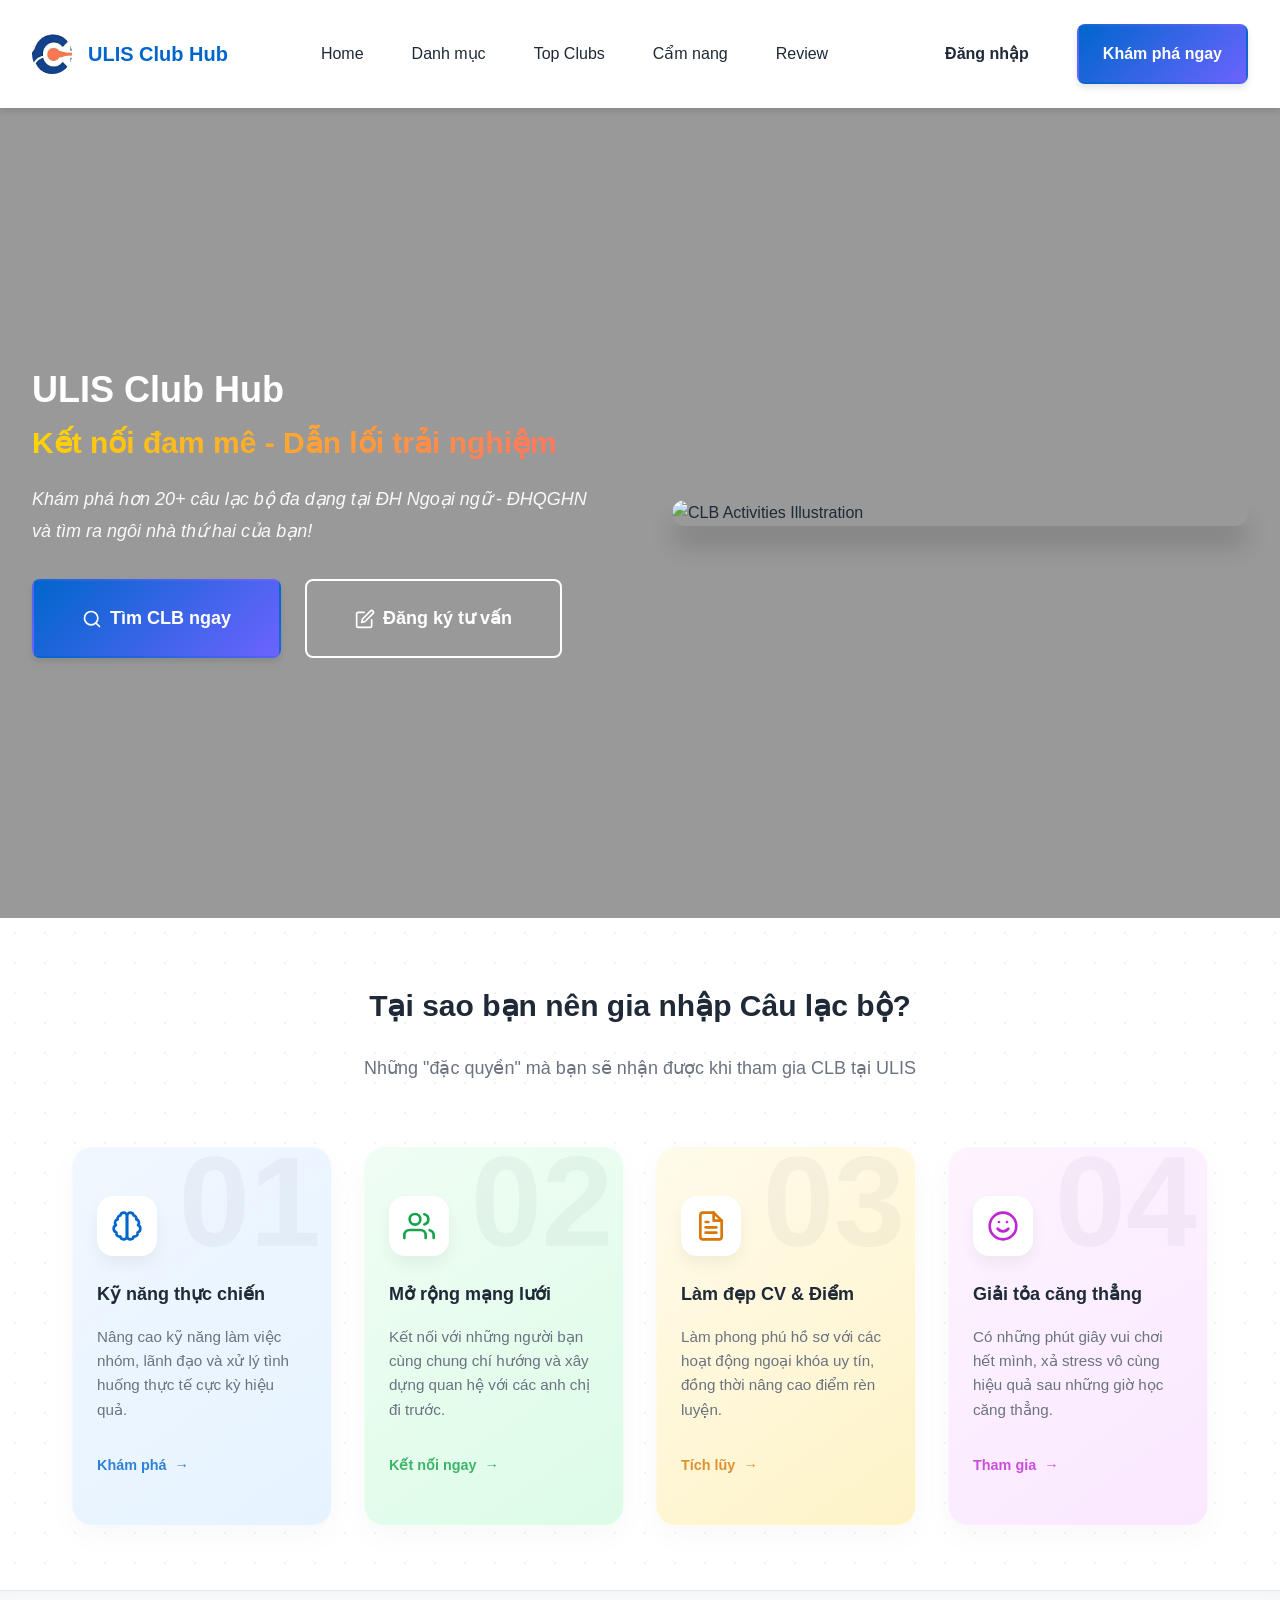
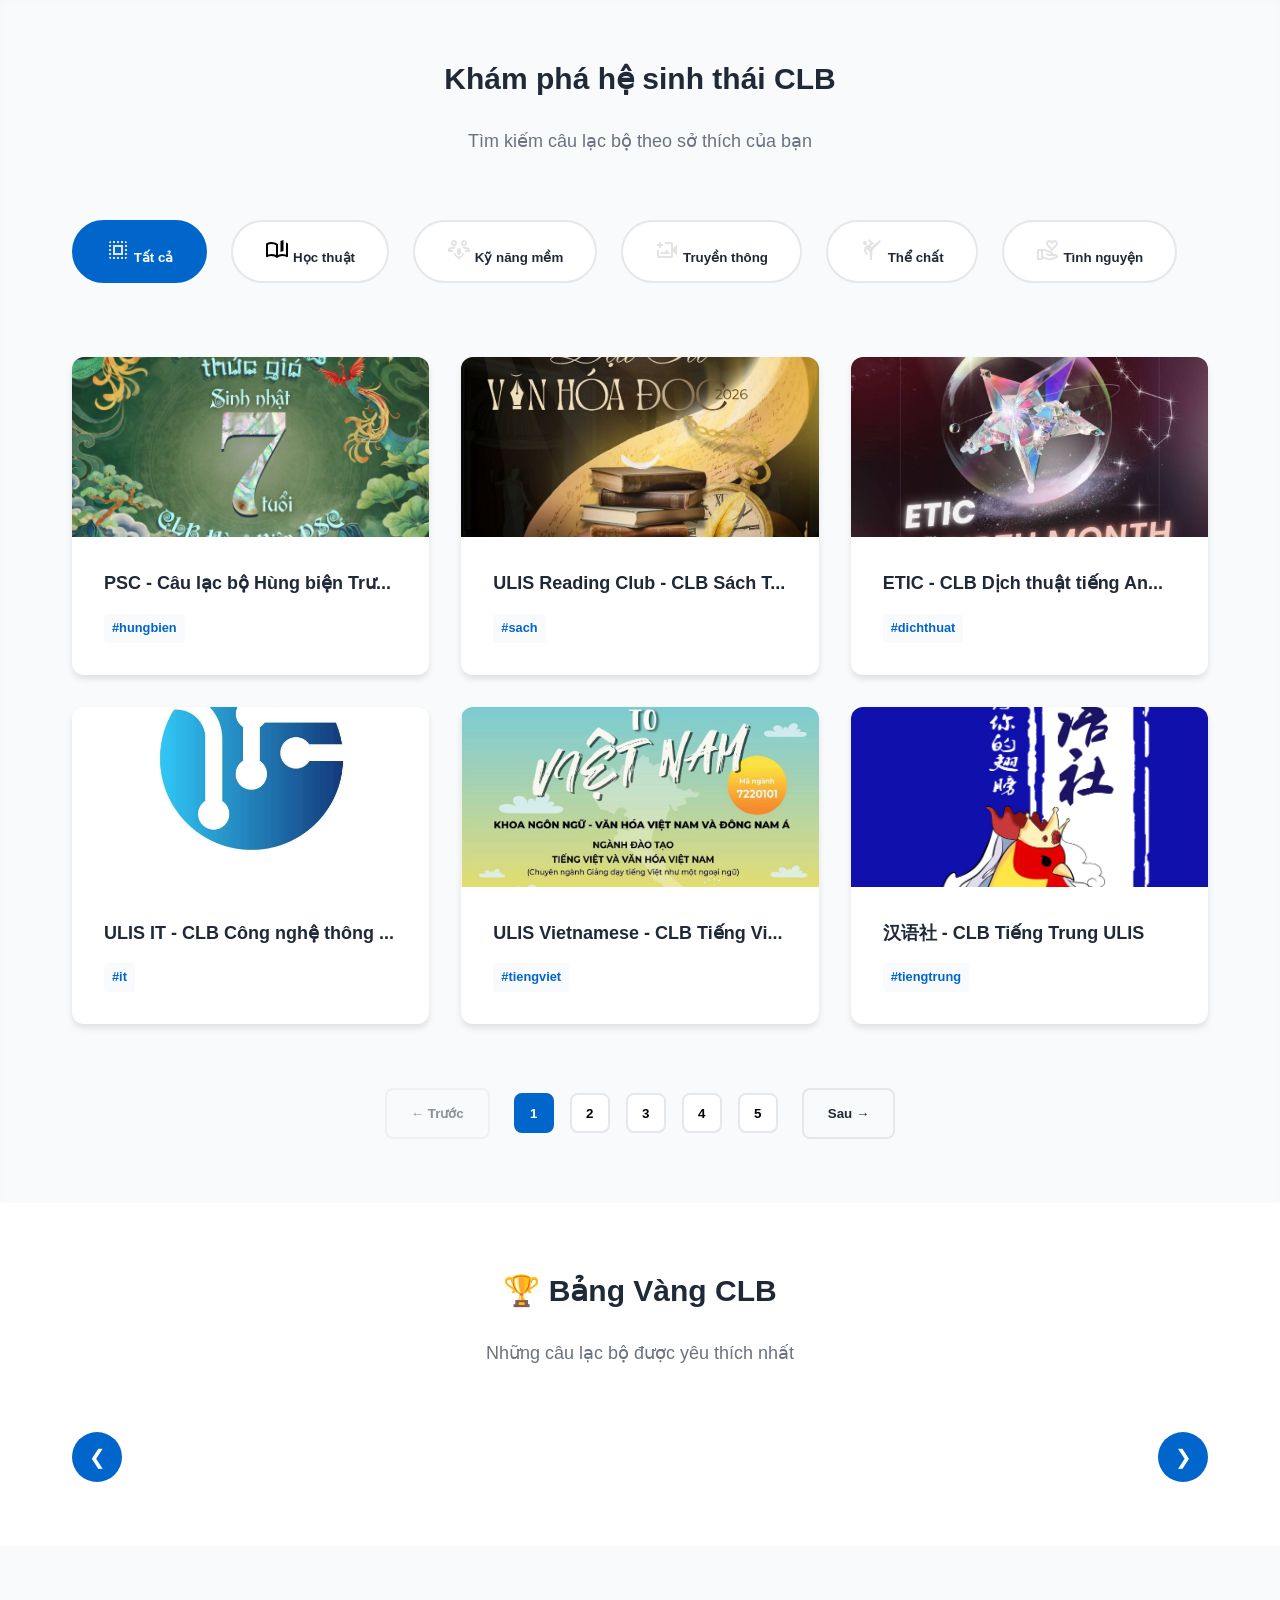
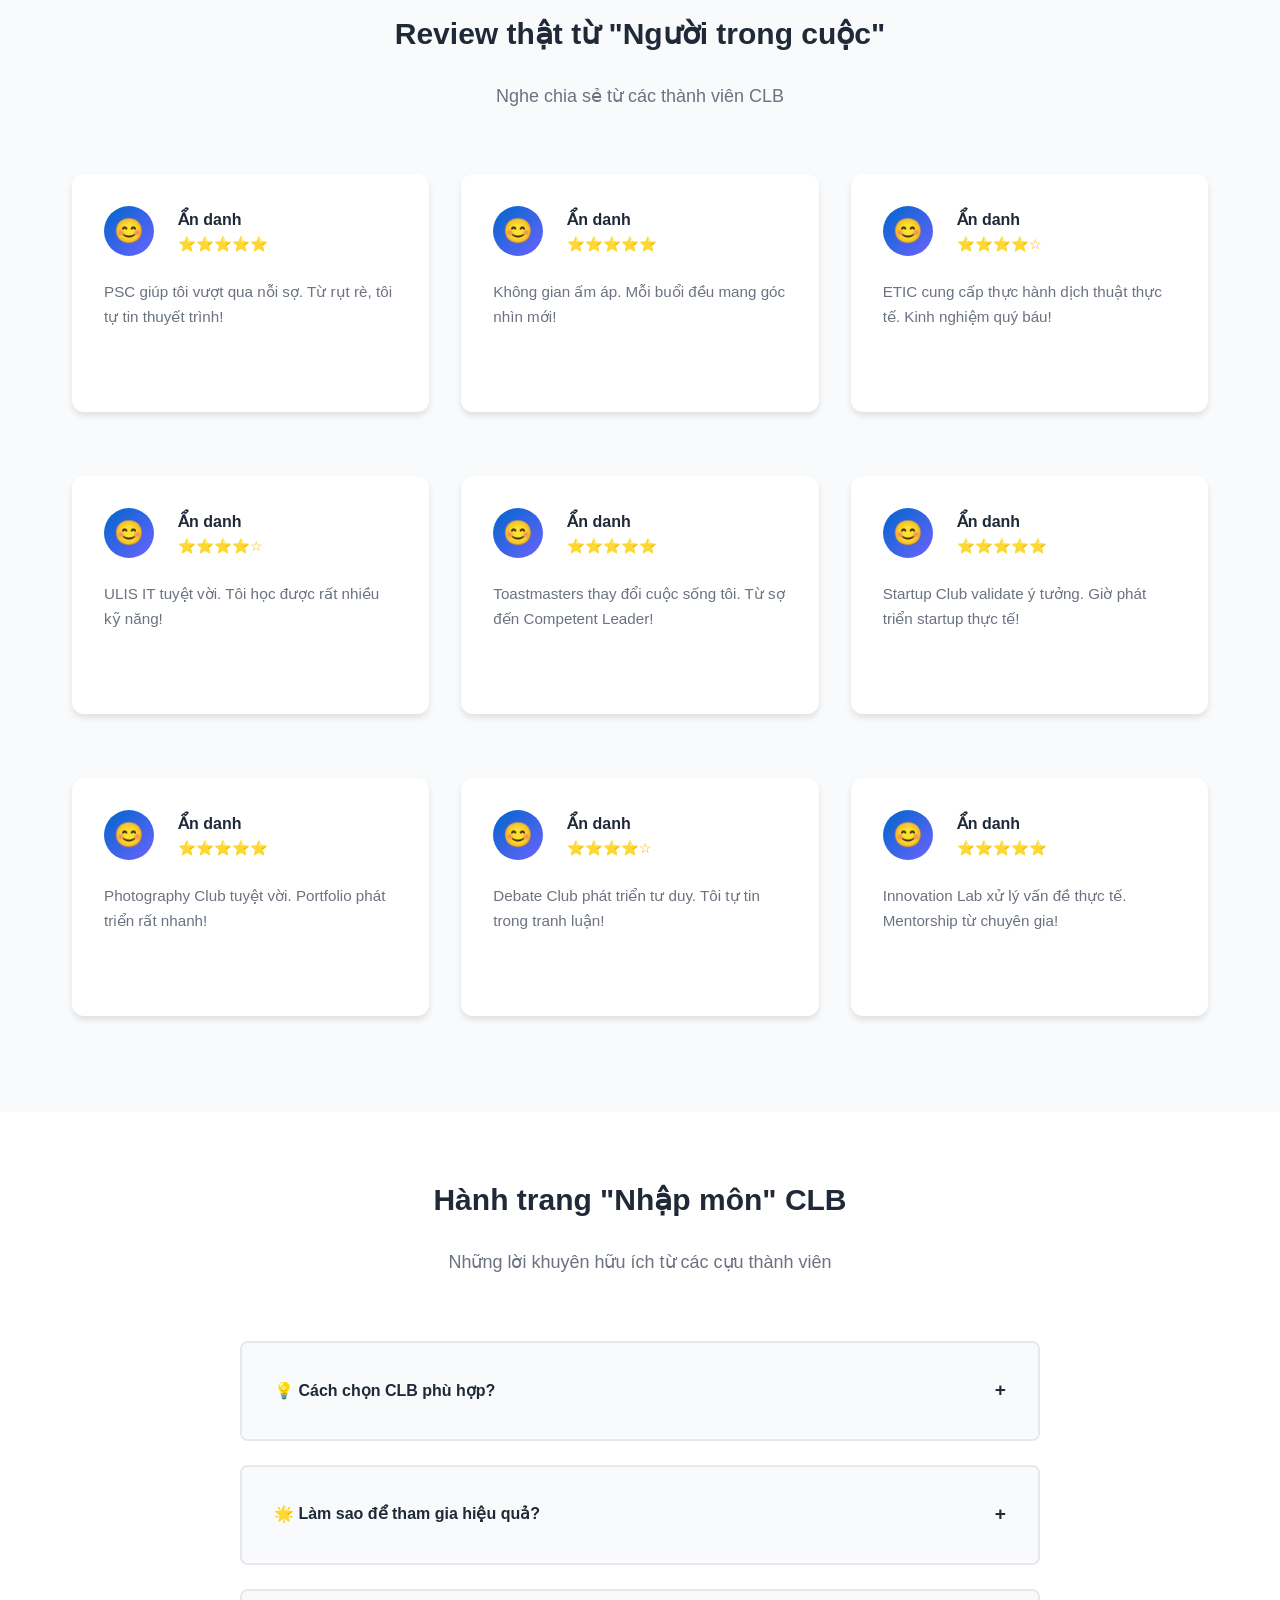
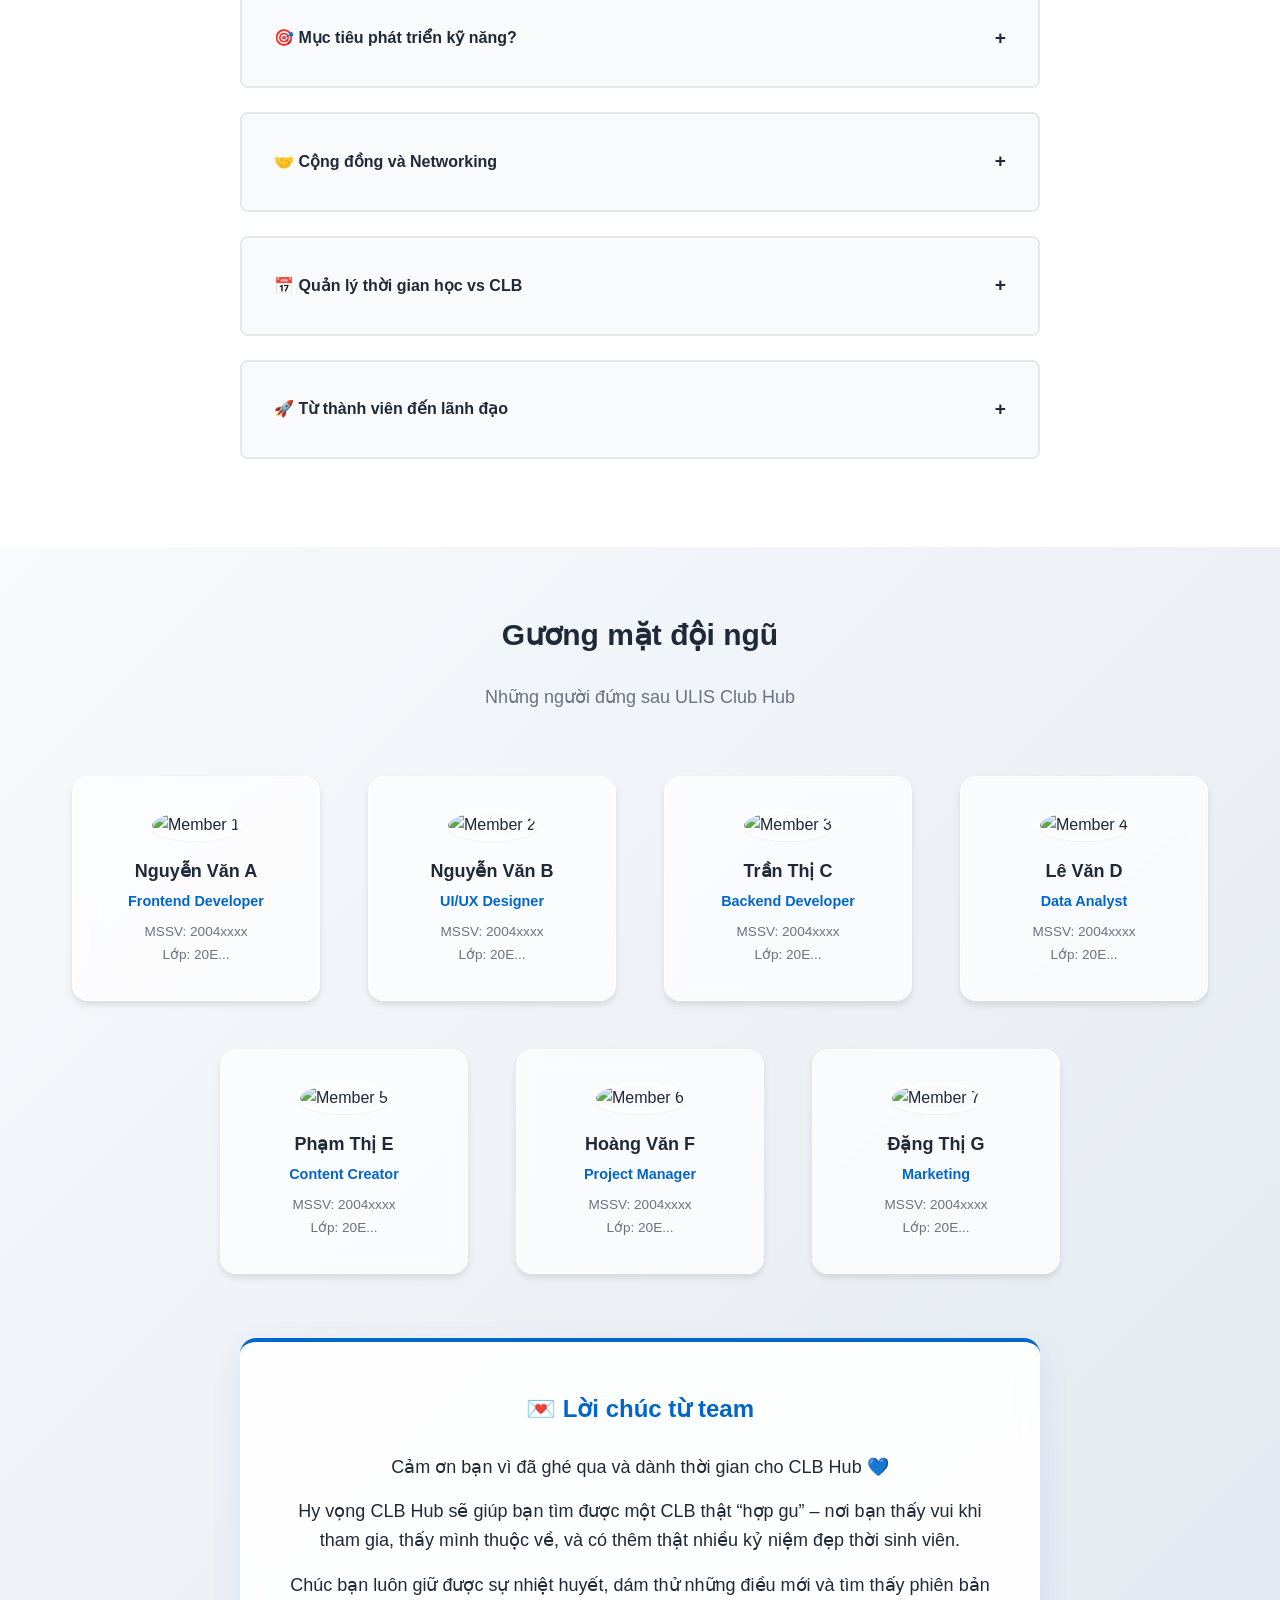
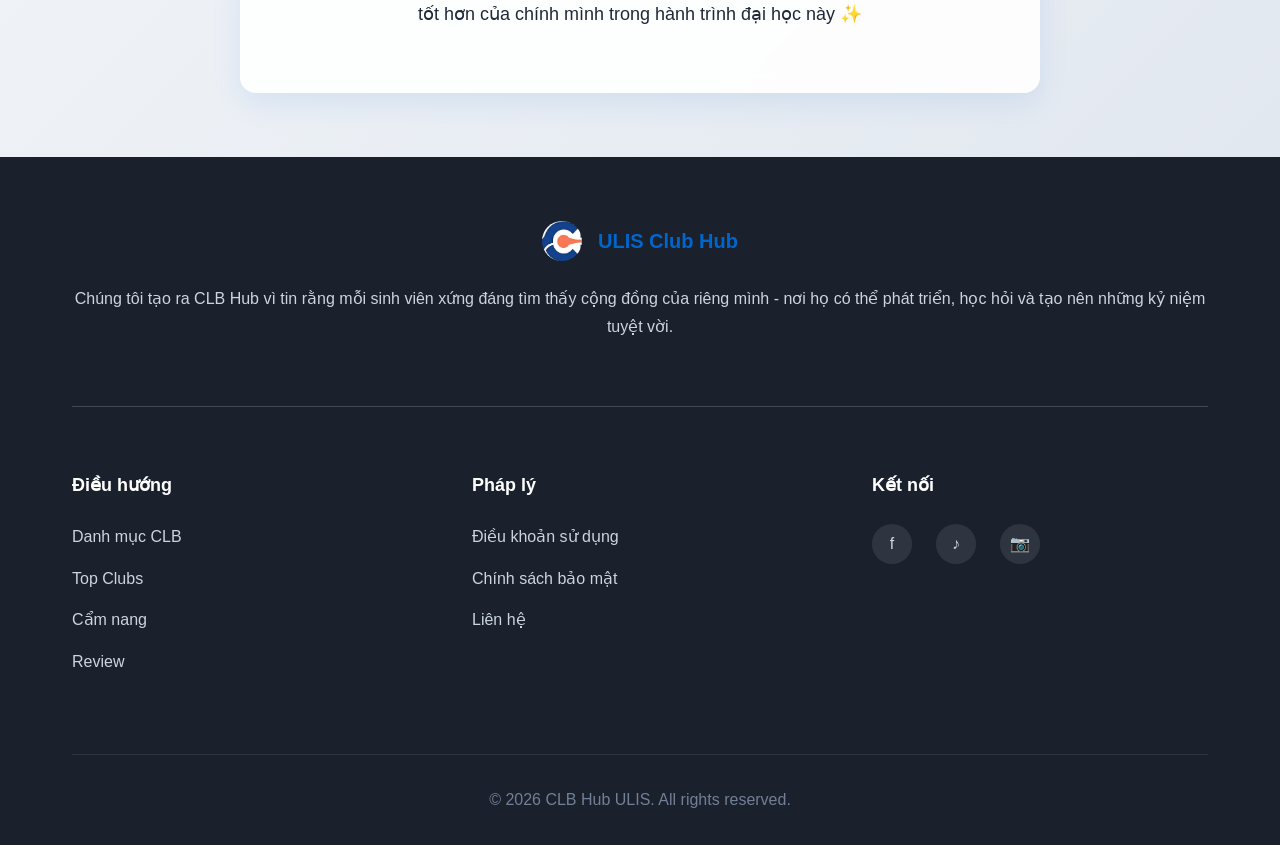
==== index.html @ 21cb8880 "Refactor code structure for improved readability and maintainability" ====
<!DOCTYPE html>
<html lang="vi">

<head>
    <meta charset="UTF-8">
    <meta name="viewport" content="width=device-width, initial-scale=1.0">
    <meta name="description"
        content="CLB Hub - Hệ thống tìm kiếm và đăng ký câu lạc bộ thông minh dành cho sinh viên ULIS">
    <title>CLB Hub - Ghép Đôi CLB: Bến ĐỖ Thanh Xuân Của Bạn</title>
    <link rel="stylesheet" href="assets/css/styles.css">
</head>

<body>
    <!-- Navigation Bar (Sticky) -->
    <nav class="navbar">
        <div class="navbar-container">
            <div class="navbar-left">
                <a href="#" class="logo">
                    <img src="assets/images/main_logo.jpg" class="logo-img" alt="ULIS Club Hub Logo">
                    <span class="logo-text">ULIS Club Hub</span>
                </a>
            </div>
            <div class="navbar-center">
                <ul class="nav-links">
                    <li><a href="#hero" class="nav-link">Home</a></li>
                    <li><a href="#categories" class="nav-link">Danh mục</a></li>
                    <li><a href="#top-clubs" class="nav-link">Top Clubs</a></li>
                    <li><a href="#tips" class="nav-link">Cẩm nang</a></li>
                    <li><a href="#reviews" class="nav-link">Review</a></li>
                </ul>
            </div>
            <div class="navbar-right">
                <button class="btn-ghost" onclick="handleLogin()">Đăng nhập</button>
                <button class="btn-primary" onclick="smoothScroll('categories')">Khám phá ngay</button>
            </div>
            <!-- Mobile Menu Toggle -->
            <button class="mobile-menu-btn" onclick="toggleMobileMenu()">☰</button>
        </div>
        <!-- Mobile Menu -->
        <div class="mobile-menu" id="mobileMenu">
            <a href="#hero" onclick="closeMobileMenu()">Home</a>
            <a href="#categories" onclick="closeMobileMenu()">Danh mục</a>
            <a href="#top-clubs" onclick="closeMobileMenu()">Top Clubs</a>
            <a href="#tips" onclick="closeMobileMenu()">Cẩm nang</a>
            <a href="#reviews" onclick="closeMobileMenu()">Review</a>
            <button class="btn-ghost" onclick="handleLogin(); closeMobileMenu()">Đăng nhập</button>
            <button class="btn-primary" onclick="smoothScroll('categories'); closeMobileMenu()">Khám phá ngay</button>
        </div>
    </nav>

    <!-- Hero Section -->
    <section class="hero" id="hero">
        <div class="hero-background">
            <video autoplay muted loop playsinline class="hero-video"
                poster="https://images.unsplash.com/photo-1541339907198-e08756dedf3f?w=1600&h=900&fit=crop">
                <source src="assets/images/hero-background.mp4" type="video/mp4">
            </video>
            <div class="hero-overlay"></div>
        </div>
        <div class="hero-content">
            <div class="hero-text">
                <!-- <span class="hero-badge">🎉 Hệ sinh thái CLB đa dạng</span> -->
                <h1 class="hero-title">ULIS Club Hub</h1>
                <p class="hero-subtitle">Kết nối đam mê - Dẫn lối trải nghiệm</p>
                <p class="hero-description">
                    <i>Khám phá hơn 20+ câu lạc bộ đa dạng tại ĐH Ngoại ngữ - ĐHQGHN và tìm ra ngôi nhà thứ hai của bạn!</i>
                </p>
                <div class="hero-buttons">
                    <button class="btn-primary btn-large" onclick="smoothScroll('categories')">
                        <svg width="20" height="20" viewBox="0 0 24 24" fill="none" stroke="currentColor"
                            stroke-width="2" stroke-linecap="round" stroke-linejoin="round">
                            <circle cx="11" cy="11" r="8"></circle>
                            <line x1="21" y1="21" x2="16.65" y2="16.65"></line>
                        </svg>
                        Tìm CLB ngay
                    </button>
                    <a href="https://docs.google.com/forms/d/e/1FAIpQLSc..." target="_blank"
                        class="btn-outline btn-large">
                        <svg width="20" height="20" viewBox="0 0 24 24" fill="none" stroke="currentColor"
                            stroke-width="2" stroke-linecap="round" stroke-linejoin="round">
                            <path d="M11 4H4a2 2 0 0 0-2 2v14a2 2 0 0 0 2 2h14a2 2 0 0 0 2-2v-7"></path>
                            <path d="M18.5 2.5a2.121 2.121 0 0 1 3 3L12 15l-4 1 1-4 9.5-9.5z"></path>
                        </svg>
                        Đăng ký tư vấn
                    </a>
                </div>
            </div>
            <div class="hero-image">
                <img src="https://images.unsplash.com/photo-1523240795612-9a054b0db644?w=800&h=600&fit=crop"
                    alt="CLB Activities Illustration" class="hero-img">
            </div>
        </div>
    </section>

    <!-- Benefits Section -->
    <section id="benefits" class="benefits-section">
        <div class="benefits-bg-pattern"></div>
        <div class="container" style="position: relative; z-index: 1;">
            <h2 class="section-title">Tại sao bạn nên gia nhập Câu lạc bộ?</h2>
            <p class="section-subtitle">Những "đặc quyền" mà bạn sẽ nhận được khi tham gia CLB tại ULIS</p>

            <div class="benefits-grid">
                <div class="benefit-card card-blue">
                    <div class="benefit-number">01</div>
                    <div class="benefit-icon">
                        <svg width="32" height="32" viewBox="0 0 24 24" fill="none" stroke="currentColor"
                            stroke-width="2" stroke-linecap="round" stroke-linejoin="round">
                            <path
                                d="M9.5 2A2.5 2.5 0 0 1 12 4.5v15a2.5 2.5 0 0 1-4.96.44 2.5 2.5 0 0 1-2.96-3.08 3 3 0 0 1-.34-5.58 2.5 2.5 0 0 1 1.32-4.24 2.5 2.5 0 0 1 1.98-3A2.5 2.5 0 0 1 9.5 2Z" />
                            <path
                                d="M14.5 2A2.5 2.5 0 0 0 12 4.5v15a2.5 2.5 0 0 0 4.96.44 2.5 2.5 0 0 0 2.96-3.08 3 3 0 0 0 .34-5.58 2.5 2.5 0 0 0-1.32-4.24 2.5 2.5 0 0 0-1.98-3A2.5 2.5 0 0 0 14.5 2Z" />
                        </svg>
                    </div>
                    <h3 class="benefit-title">Kỹ năng thực chiến</h3>
                    <p class="benefit-description">Nâng cao kỹ năng làm việc nhóm, lãnh đạo và xử lý tình huống thực tế
                        cực kỳ hiệu quả.</p>
                    <a href="#categories" class="benefit-action">Khám phá <span class="arrow">→</span></a>
                </div>
                <div class="benefit-card card-green">
                    <div class="benefit-number">02</div>
                    <div class="benefit-icon">
                        <svg width="32" height="32" viewBox="0 0 24 24" fill="none" stroke="currentColor"
                            stroke-width="2" stroke-linecap="round" stroke-linejoin="round">
                            <path d="M17 21v-2a4 4 0 0 0-4-4H5a4 4 0 0 0-4 4v2"></path>
                            <circle cx="9" cy="7" r="4"></circle>
                            <path d="M23 21v-2a4 4 0 0 0-3-3.87"></path>
                            <path d="M16 3.13a4 4 0 0 1 0 7.75"></path>
                        </svg>
                    </div>
                    <h3 class="benefit-title">Mở rộng mạng lưới</h3>
                    <p class="benefit-description">Kết nối với những người bạn cùng chung chí hướng và xây dựng quan hệ
                        với các anh chị đi trước.</p>
                    <a href="#categories" class="benefit-action">Kết nối ngay <span class="arrow">→</span></a>
                </div>
                <div class="benefit-card card-yellow">
                    <div class="benefit-number">03</div>
                    <div class="benefit-icon">
                        <svg width="32" height="32" viewBox="0 0 24 24" fill="none" stroke="currentColor"
                            stroke-width="2" stroke-linecap="round" stroke-linejoin="round">
                            <path d="M14 2H6a2 2 0 0 0-2 2v16a2 2 0 0 0 2 2h12a2 2 0 0 0 2-2V8z"></path>
                            <polyline points="14 2 14 8 20 8"></polyline>
                            <line x1="16" y1="13" x2="8" y2="13"></line>
                            <line x1="16" y1="17" x2="8" y2="17"></line>
                            <polyline points="10 9 9 9 8 9"></polyline>
                        </svg>
                    </div>
                    <h3 class="benefit-title">Làm đẹp CV & Điểm</h3>
                    <p class="benefit-description">Làm phong phú hồ sơ với các hoạt động ngoại khóa uy tín, đồng thời
                        nâng cao điểm rèn luyện.</p>
                    <a href="#categories" class="benefit-action">Tích lũy <span class="arrow">→</span></a>
                </div>
                <div class="benefit-card card-purple">
                    <div class="benefit-number">04</div>
                    <div class="benefit-icon">
                        <svg width="32" height="32" viewBox="0 0 24 24" fill="none" stroke="currentColor"
                            stroke-width="2" stroke-linecap="round" stroke-linejoin="round">
                            <circle cx="12" cy="12" r="10"></circle>
                            <path d="M8 14s1.5 2 4 2 4-2 4-2"></path>
                            <line x1="9" y1="9" x2="9.01" y2="9"></line>
                            <line x1="15" y1="9" x2="15.01" y2="9"></line>
                        </svg>
                    </div>
                    <h3 class="benefit-title">Giải tỏa căng thẳng</h3>
                    <p class="benefit-description">Có những phút giây vui chơi hết mình, xả stress vô cùng hiệu quả sau
                        những giờ học căng thẳng.</p>
                    <a href="#categories" class="benefit-action">Tham gia <span class="arrow">→</span></a>
                </div>
            </div>
        </div>
    </section>

    <!-- Category & Discovery Section -->
    <section id="categories" class="categories-section">
        <div class="container">
            <h2 class="section-title">Khám phá hệ sinh thái CLB</h2>
            <p class="section-subtitle">Tìm kiếm câu lạc bộ theo sở thích của bạn</p>

            <!-- Filter Chips -->
            <div class="filter-container">
                <button class="filter-chip active" data-category="all" onclick="filterClubs('all')">
                    <svg xmlns="http://www.w3.org/2000/svg" height="24px" viewBox="0 -960 960 960" width="24px" fill="#e3e3e3"><path d="M280-280v-400h400v400H280Zm80-80h240v-240H360v240ZM200-200v80q-33 0-56.5-23.5T120-200h80Zm-80-80v-80h80v80h-80Zm0-160v-80h80v80h-80Zm0-160v-80h80v80h-80Zm80-160h-80q0-33 23.5-56.5T200-840v80Zm80 640v-80h80v80h-80Zm0-640v-80h80v80h-80Zm160 640v-80h80v80h-80Zm0-640v-80h80v80h-80Zm160 640v-80h80v80h-80Zm0-640v-80h80v80h-80Zm160 640v-80h80q0 33-23.5 56.5T760-120Zm0-160v-80h80v80h-80Zm0-160v-80h80v80h-80Zm0-160v-80h80v80h-80Zm0-160v-80q33 0 56.5 23.5T840-760h-80Z"/></svg> Tất cả
                </button>
                <button class="filter-chip" data-category="Học thuật" onclick="filterClubs('Học thuật')">
                    <svg xmlns="http://www.w3.org/2000/svg" height="24px" viewBox="0 -960 960 960" width="24px" fill="#000"><path d="M440-278v-394q-41-24-87-36t-93-12q-36 0-71.5 7T120-692v396q35-12 69.5-18t70.5-6q47 0 91.5 10.5T440-278Zm40 118q-48-38-104-59t-116-21q-42 0-82.5 11T100-198q-21 11-40.5-1T40-234v-482q0-11 5.5-21T62-752q46-24 96-36t102-12q74 0 126 17t112 52q11 6 16.5 14t5.5 21v418q44-21 88.5-31.5T700-320q36 0 70.5 6t69.5 18v-481q15 5 29.5 11t28.5 14q11 5 16.5 15t5.5 21v482q0 23-19.5 35t-40.5 1q-37-20-77.5-31T700-240q-60 0-116 21t-104 59Zm140-240v-440l120-40v440l-120 40Zm-340-99Z"/></svg> Học thuật
                </button>
                <button class="filter-chip" data-category="Kỹ năng mềm" onclick="filterClubs('Kỹ năng mềm')">
                    <svg xmlns="http://www.w3.org/2000/svg" height="24px" viewBox="0 -960 960 960" width="24px" fill="#e3e3e3"><path d="M711-480Zm209 80H737q-3-21-9.5-41T711-480h126q-4-7-9-12t-12-9q-26-15-59.5-22t-76.5-7h-3q-20-23-43.5-40T582-599q23-5 47.5-8t50.5-3q53 0 99 11t86 32q26 14 40.5 41.5T920-463v63ZM680-640q-50 0-85-35t-35-85q0-50 35-85t85-35q50 0 85 35t35 85q0 50-35 85t-85 35Zm0-80q17 0 28.5-11.5T720-760q0-17-11.5-28.5T680-800q-17 0-28.5 11.5T640-760q0 17 11.5 28.5T680-720Zm0-40ZM249-480ZM40-400v-63q0-35 14.5-62.5T95-567q40-21 86-32t99-11q26 0 50.5 3t47.5 8q-28 12-51.5 29T283-530h-3q-43 0-76.5 7T144-501q-7 4-12 9t-9 12h126q-10 19-16.5 39t-9.5 41H40Zm240-240q-50 0-85-35t-35-85q0-50 35-85t85-35q50 0 85 35t35 85q0 50-35 85t-85 35Zm0-80q17 0 28.5-11.5T320-760q0-17-11.5-28.5T280-800q-17 0-28.5 11.5T240-760q0 17 11.5 28.5T280-720Zm0-40Zm200 480q-33 0-56.5-23.5T400-360v-120q0-33 23.5-56.5T480-560q33 0 56.5 23.5T560-480v120q0 33-23.5 56.5T480-280ZM450-80v-82q-72-11-121-67t-49-131h60q0 58 41 99t99 41q58 0 99-41t41-99h60q0 75-49 131t-121 67v82h-60Z"/></svg> Kỹ năng mềm
                </button>
                <button class="filter-chip" data-category="Truyền thông" onclick="filterClubs('Truyền thông')">
                    <svg xmlns="http://www.w3.org/2000/svg" height="24px" viewBox="0 -960 960 960" width="24px" fill="#e3e3e3"><path d="M400-480ZM160-160q-33 0-56.5-23.5T80-240v-240h80v240h480v-480H400v-80h240q33 0 56.5 23.5T720-720v180l160-160v440L720-420v180q0 33-23.5 56.5T640-160H160Zm40-160h400L465-500 360-360l-65-87-95 127Zm-40-240v-80H80v-80h80v-80h80v80h80v80h-80v80h-80Z"/></svg> Truyền thông
                </button>
                <button class="filter-chip" data-category="Thể chất" onclick="filterClubs('Thể chất')">
                    <svg xmlns="http://www.w3.org/2000/svg" height="24px" viewBox="0 -960 960 960" width="24px" fill="#e3e3e3"><path d="m400-80-20-360-127-73-14 52 81 141-69 40-99-170 48-172 230-132-110-110 56-56 184 183-144 83 48 42 328-268 48 56-340 344-20 400h-80ZM200-680q-33 0-56.5-23.5T120-760q0-33 23.5-56.5T200-840q33 0 56.5 23.5T280-760q0 33-23.5 56.5T200-680Z"/></svg> Thể chất
                </button>
                <button class="filter-chip" data-category="Tình nguyện" onclick="filterClubs('Tình nguyện')">
                    <svg xmlns="http://www.w3.org/2000/svg" height="24px" viewBox="0 -960 960 960" width="24px" fill="#e3e3e3"><path d="M640-440 474-602q-31-30-52.5-66.5T400-748q0-55 38.5-93.5T532-880q32 0 60 13.5t48 36.5q20-23 48-36.5t60-13.5q55 0 93.5 38.5T880-748q0 43-21 79.5T807-602L640-440Zm0-112 109-107q19-19 35-40.5t16-48.5q0-22-15-37t-37-15q-14 0-26.5 5.5T700-778l-60 72-60-72q-9-11-21.5-16.5T532-800q-22 0-37 15t-15 37q0 27 16 48.5t35 40.5l109 107ZM280-220l278 76 238-74q-5-9-14.5-15.5T760-240H558q-27 0-43-2t-33-8l-93-31 22-78 81 27q17 5 40 8t68 4q0-11-6.5-21T578-354l-234-86h-64v220ZM40-80v-440h304q7 0 14 1.5t13 3.5l235 87q33 12 53.5 42t20.5 66h80q50 0 85 33t35 87v40L560-60l-280-78v58H40Zm80-80h80v-280h-80v280Zm520-546Z"/></svg> Tình nguyện
                </button>
                <!-- <button class="filter-chip" data-category="Nổi bật" onclick="filterClubs('Nổi bật')">
                    ⭐ Nổi bật
                </button> -->
            </div>

            <!-- Club Cards Grid (3x3) -->
            <div class="clubs-grid" id="clubsGrid">
                <!-- Clubs will be dynamically inserted here -->
            </div>

            <!-- Pagination -->
            <div class="pagination" id="pagination">
                <button class="page-btn" id="prevPageBtn" onclick="prevPage()">← Trước</button>
                <div class="page-numbers" id="pageNumbers"></div>
                <button class="page-btn" id="nextPageBtn" onclick="nextPage()">Sau →</button>
            </div>
        </div>
    </section>

    <!-- Top Rated Section -->
    <section id="top-clubs" class="top-clubs-section">
        <div class="container">
            <h2 class="section-title">🏆 Bảng Vàng CLB</h2>
            <p class="section-subtitle">Những câu lạc bộ được yêu thích nhất</p>

            <div class="carousel-container">
                <button class="carousel-btn prev" onclick="prevTopClub()">❮</button>
                <div class="carousel-wrapper">
                    <div class="carousel-track" id="carouselTrack">
                        <!-- Top clubs will be dynamically inserted here -->
                    </div>
                </div>
                <button class="carousel-btn next" onclick="nextTopClub()">❯</button>
            </div>
        </div>
    </section>

    <!-- Review Section -->
    <section id="reviews" class="reviews-section">
        <div class="container">
            <h2 class="section-title">Review thật từ "Người trong cuộc"</h2>
            <p class="section-subtitle">Nghe chia sẻ từ các thành viên CLB</p>

            <div class="reviews-masonry" id="reviewsMasonry">
                <!-- Reviews will be dynamically inserted here -->
            </div>
        </div>
    </section>

    <!-- Tips & Knowledge Base Section -->
    <section id="tips" class="tips-section">
        <div class="container">
            <h2 class="section-title">Hành trang "Nhập môn" CLB</h2>
            <p class="section-subtitle">Những lời khuyên hữu ích từ các cựu thành viên</p>

            <div class="accordion-container">
                <!-- Accordion items will be dynamically inserted here -->
            </div>
        </div>
    </section>

    <!-- Team Section -->
    <section id="team" class="team-section">
        <div class="container">
            <h2 class="section-title">Gương mặt đội ngũ</h2>
            <p class="section-subtitle">Những người đứng sau ULIS Club Hub</p>
            
            <div class="team-grid">
                <!-- Row 1: 4 members -->
                <div class="team-card">
                    <img src="https://ui-avatars.com/api/?name=Member+1&background=random" alt="Member 1" class="team-avatar">
                    <h3 class="team-name">Nguyễn Văn A</h3>
                    <p class="team-role">Frontend Developer</p>
                    <p class="team-mssv">MSSV: 2004xxxx</p>
                    <p class="team-class">Lớp: 20E...</p>
                </div>
                <div class="team-card">
                    <img src="https://ui-avatars.com/api/?name=Member+2&background=random" alt="Member 2" class="team-avatar">
                    <h3 class="team-name">Nguyễn Văn B</h3>
                    <p class="team-role">UI/UX Designer</p>
                    <p class="team-mssv">MSSV: 2004xxxx</p>
                    <p class="team-class">Lớp: 20E...</p>
                </div>
                <div class="team-card">
                    <img src="https://ui-avatars.com/api/?name=Member+3&background=random" alt="Member 3" class="team-avatar">
                    <h3 class="team-name">Trần Thị C</h3>
                    <p class="team-role">Backend Developer</p>
                    <p class="team-mssv">MSSV: 2004xxxx</p>
                    <p class="team-class">Lớp: 20E...</p>
                </div>
                <div class="team-card">
                    <img src="https://ui-avatars.com/api/?name=Member+4&background=random" alt="Member 4" class="team-avatar">
                    <h3 class="team-name">Lê Văn D</h3>
                    <p class="team-role">Data Analyst</p>
                    <p class="team-mssv">MSSV: 2004xxxx</p>
                    <p class="team-class">Lớp: 20E...</p>
                </div>
                <!-- Row 2: 3 members -->
                <div class="team-card">
                    <img src="https://ui-avatars.com/api/?name=Member+5&background=random" alt="Member 5" class="team-avatar">
                    <h3 class="team-name">Phạm Thị E</h3>
                    <p class="team-role">Content Creator</p>
                    <p class="team-mssv">MSSV: 2004xxxx</p>
                    <p class="team-class">Lớp: 20E...</p>
                </div>
                <div class="team-card">
                    <img src="https://ui-avatars.com/api/?name=Member+6&background=random" alt="Member 6" class="team-avatar">
                    <h3 class="team-name">Hoàng Văn F</h3>
                    <p class="team-role">Project Manager</p>
                    <p class="team-mssv">MSSV: 2004xxxx</p>
                    <p class="team-class">Lớp: 20E...</p>
                </div>
                <div class="team-card">
                    <img src="https://ui-avatars.com/api/?name=Member+7&background=random" alt="Member 7" class="team-avatar">
                    <h3 class="team-name">Đặng Thị G</h3>
                    <p class="team-role">Marketing</p>
                    <p class="team-mssv">MSSV: 2004xxxx</p>
                    <p class="team-class">Lớp: 20E...</p>
                </div>
            </div>

            <div class="team-message">
                <div class="team-message-header">💌 Lời chúc từ team</div>
                <p>Cảm ơn bạn vì đã ghé qua và dành thời gian cho CLB Hub 💙</p>
                <p>Hy vọng CLB Hub sẽ giúp bạn tìm được một CLB thật “hợp gu” – nơi bạn thấy vui khi tham gia, thấy mình thuộc về, và có thêm thật nhiều kỷ niệm đẹp thời sinh viên.</p>
                <p>Chúc bạn luôn giữ được sự nhiệt huyết, dám thử những điều mới và tìm thấy phiên bản tốt hơn của chính mình trong hành trình đại học này ✨</p>
            </div>
        </div>
    </section>

    <!-- Footer -->
    <footer class="footer">
        <div class="footer-container">
            <div class="footer-message">
                <a href="#" class="logo footer-logo">
                    <img src="assets/images/main_logo.jpg" class="logo-img" alt="ULIS Club Hub Logo">
                    <span class="logo-text">ULIS Club Hub</span>
                </a>
                <p>
                    Chúng tôi tạo ra CLB Hub vì tin rằng mỗi sinh viên xứng đáng tìm thấy cộng đồng
                    của riêng mình - nơi họ có thể phát triển, học hỏi và tạo nên những kỷ niệm tuyệt vời.
                </p>
            </div>
            <div class="footer-content">
                <div class="footer-column">
                    <h4>Điều hướng</h4>
                    <ul>
                        <li><a href="#categories">Danh mục CLB</a></li>
                        <li><a href="#top-clubs">Top Clubs</a></li>
                        <li><a href="#tips">Cẩm nang</a></li>
                        <li><a href="#reviews">Review</a></li>
                    </ul>
                </div>
                <div class="footer-column">
                    <h4>Pháp lý</h4>
                    <ul>
                        <li><a href="#">Điều khoản sử dụng</a></li>
                        <li><a href="#">Chính sách bảo mật</a></li>
                        <li><a href="#">Liên hệ</a></li>
                    </ul>
                </div>
                <div class="footer-column">
                    <h4>Kết nối</h4>
                    <div class="social-icons">
                        <a href="https://facebook.com" class="social-icon facebook" title="Facebook">
                            <span>f</span>
                        </a>
                        <a href="https://tiktok.com" class="social-icon tiktok" title="TikTok">
                            <span>♪</span>
                        </a>
                        <a href="https://instagram.com" class="social-icon instagram" title="Instagram">
                            <span>📷</span>
                        </a>
                    </div>
                </div>
            </div>
            <div class="footer-bottom">
                <p>&copy; 2026 CLB Hub ULIS. All rights reserved.</p>
            </div>
        </div>
    </footer>

    <!-- Club Detail Modal -->
    <div id="clubModal" class="modal">
        <div class="modal-overlay" onclick="closeClubModal()"></div>
        <div class="modal-content club-modal" id="modalContentScroll">
            <button class="modal-close" onclick="closeClubModal()">✕</button>

            <div class="modal-parallax-bg" id="modalParallaxBg">
                <img id="modalClubImage" src="" alt="Club Background" class="modal-bg-image">
            </div>

            <div class="modal-body">
                <h2 id="modalClubName"></h2>

                <div id="sectionIntroduction" class="modal-section">
                    <h3>Giới thiệu</h3>
                    <p id="modalClubDescription"></p>
                </div>

                <div id="sectionContact" class="modal-section">
                    <h4>Liên hệ</h4>
                    <p id="modalClubContact"></p>
                </div>

                <div id="sectionGallery" class="modal-section">
                    <div class="image-carousel" id="imageCarousel">
                        <div class="carousel-images" id="carouselImages"></div>
                        <div class="carousel-dots" id="carouselDots"></div>
                        <button class="carousel-btn-prev" onclick="prevGalleryImage()">❮</button>
                        <button class="carousel-btn-next" onclick="nextGalleryImage()">❯</button>
                    </div>
                </div>

                <div id="sectionStructure" class="modal-section">
                    <h3>Cơ cấu tổ chức</h3>
                    <p id="modalClubStructure"></p>
                </div>

                <div id="sectionSchedule" class="modal-section">
                    <h3>Lịch sinh hoạt</h3>
                    <p id="modalClubSchedule"></p>
                </div>

                <div id="sectionActivities" class="modal-section">
                    <h3>Hoạt động tiêu biểu</h3>
                    <p id="modalClubActivities"></p>
                </div>

                <div id="sectionAdditional" class="modal-section">
                    <h3>Bổ sung</h3>
                    <p id="modalClubAdditional"></p>
                </div>

                <div id="sectionRecruitment" class="modal-section">
                    <h3>Thông tin tuyển thành viên</h3>
                    <p id="modalClubRecruitment"></p>
                </div>

                <div id="sectionRequirements" class="modal-section warning-box">
                    <h3>💡 Yêu cầu</h3>
                    <p id="modalClubRequirements"></p>
                </div>

                <div id="sectionBenefits" class="modal-section success-box">
                    <h3>🎁 Quyền lợi</h3>
                    <p id="modalClubBenefits"></p>
                </div>
            </div>
            <div class="modal-footer" id="sectionFormLink">
                <a id="modalFormLink" href="#" class="btn-primary btn-full-width" target="_blank">
                    ✍️ Điền Form Đăng Ký
                </a>
            </div>
        </div>
    </div>
    <!-- Review Modal -->
    <div id="reviewModal" class="modal">
        <div class="modal-overlay" onclick="closeReviewModal()"></div>
        <div class="modal-content review-modal">
            <button class="modal-close" onclick="closeReviewModal()">✕</button>
            <div class="modal-body">
                <div class="review-full">
                    <div class="review-header-full">
                        <div class="review-avatar">😊</div>
                        <div class="review-author-full">
                            <div class="review-name" id="reviewModalAuthor"></div>
                            <div class="review-rating" id="reviewModalRating"></div>
                        </div>
                    </div>
                    <div class="review-text-full" id="reviewModalText"></div>
                </div>
            </div>
        </div>
    </div>

    <!-- Quiz Modal -->
    <div id="quizModal" class="modal">
        <div class="modal-overlay" onclick="closeQuizModal()"></div>
        <div class="modal-content quiz-modal">
            <button class="modal-close" onclick="closeQuizModal()">✕</button>
            <div class="quiz-header">
                <h2>🪄 Quiz Ghép Đôi CLB</h2>
                <p>Trả lời 3 câu hỏi để tìm CLB phù hợp với bạn</p>
            </div>
            <div class="quiz-body">
                <div class="quiz-question">
                    <label>Bạn quan tâm nhất đến lĩnh vực nào?</label>
                    <div class="quiz-options">
                        <label><input type="radio" name="interest" value="Học thuật"> Học thuật</label>
                        <label><input type="radio" name="interest" value="Kỹ năng"> Kỹ năng mềm</label>
                        <label><input type="radio" name="interest" value="Nghệ thuật"> Nghệ thuật</label>
                        <label><input type="radio" name="interest" value="Thể thao"> Thể thao</label>
                        <label><input type="radio" name="interest" value="Tình nguyện"> Tình nguyện</label>
                    </div>
                </div>
            </div>
            <div class="quiz-footer">
                <button class="btn-primary" onclick="submitQuiz()">
                    Tìm CLB cho tôi
                </button>
            </div>
        </div>
    </div>

    <!-- Back to Top Button -->
    <button class="back-to-top" id="backToTopBtn" onclick="backToTop()">↑</button>

    <!-- Scripts -->
    <script src="assets/js/data.js"></script>
    <script src="assets/js/main.js"></script>
</body>

</html>
---- assets/css/styles.css ----
/* ============================================
   GLOBAL STYLES & VARIABLES
   ============================================ */

:root {
    /* Colors */
    --primary-color: #0066cc;
    --primary-dark: #0052a3;
    --secondary-color: #6c63ff;
    --success-color: #52c41a;
    --warning-color: #faad14;
    --danger-color: #ff4d4f;
    --text-dark: #1f2937;
    --text-light: #6b7280;
    --bg-light: #f9fafb;
    --bg-white: #ffffff;
    --border-color: #e5e7eb;
    --shadow-sm: 0 1px 2px rgba(0, 0, 0, 0.05);
    --shadow-md: 0 4px 6px rgba(0, 0, 0, 0.1);
    --shadow-lg: 0 10px 15px rgba(0, 0, 0, 0.1);
    --shadow-xl: 0 20px 25px rgba(0, 0, 0, 0.15);
    
    /* Spacing */
    --spacing-xs: 0.5rem;
    --spacing-sm: 1rem;
    --spacing-md: 1.5rem;
    --spacing-lg: 2rem;
    --spacing-xl: 3rem;
    --spacing-2xl: 4rem;
    
    /* Typography */
    --font-family: 'Segoe UI', Tahoma, Geneva, Verdana, sans-serif;
    --font-size-base: 1rem;
    --font-size-lg: 1.125rem;
    --font-size-xl: 1.25rem;
    --font-size-2xl: 1.5rem;
    --font-size-3xl: 1.875rem;
    --font-size-4xl: 2.25rem;
    
    /* Transitions */
    --transition: all 0.3s cubic-bezier(0.4, 0, 0.2, 1);
}

* {
    margin: 0;
    padding: 0;
    box-sizing: border-box;
}

html {
    scroll-behavior: smooth;
    scroll-padding-top: 90px;
}

body {
    font-family: var(--font-family);
    color: var(--text-dark);
    background-color: var(--bg-white);
    line-height: 1.6;
    overflow-x: hidden;
}

a {
    text-decoration: none;
    color: inherit;
}

/* ============================================
   CONTAINER & LAYOUT
   ============================================ */

.container {
    max-width: 1200px;
    margin: 0 auto;
    padding: 0 var(--spacing-lg);
}

/* ============================================
   NAVIGATION BAR (STICKY)
   ============================================ */

.navbar {
    position: sticky;
    top: 0;
    z-index: 100;
    background: rgba(255, 255, 255, 0.95);
    backdrop-filter: blur(10px);
    box-shadow: var(--shadow-md);
    transition: var(--transition);
}

.navbar-container {
    max-width: 1400px;
    margin: 0 auto;
    padding: var(--spacing-md) var(--spacing-lg);
    display: flex;
    justify-content: space-between;
    align-items: center;
    gap: var(--spacing-md);
}

.logo {
    display: flex;
    align-items: center;
    gap: var(--spacing-sm);
    font-weight: 700;
    font-size: var(--font-size-xl);
    text-decoration: none;
}

.logo-img {
    height: 40px;
    width: 40px;
    border-radius: 50%;
    object-fit: cover;
}

.logo-text {
    color: var(--primary-color);
    white-space: nowrap;
}

.navbar-center {
    display: flex;
    gap: var(--spacing-2xl);
    flex: 1;
    justify-content: center;
}

.nav-links {
    list-style: none;
    display: flex;
    gap: var(--spacing-xl);
}

.nav-link {
    color: var(--text-dark);
    font-weight: 500;
    transition: var(--transition);
    position: relative;
    white-space: nowrap;
}

.nav-link::after {
    content: '';
    position: absolute;
    bottom: -5px;
    left: 0;
    width: 0;
    height: 2px;
    background: var(--primary-color);
    transition: width 0.3s ease;
}

.nav-link:hover::after {
    width: 100%;
}

.navbar-right {
    display: flex;
    gap: var(--spacing-md);
    align-items: center;
}

/* ============================================
   BUTTONS
   ============================================ */

.btn-primary,
.btn-secondary,
.btn-ghost,
.btn-outline {
    display: inline-flex;
    align-items: center;
    justify-content: center;
    gap: 8px;
    padding: var(--spacing-sm) var(--spacing-md);
    border: 2px solid transparent;
    border-radius: 8px;
    font-weight: 600;
    cursor: pointer;
    transition: var(--transition);
    text-decoration: none;
    box-sizing: border-box;
    line-height: 1.5;
    font-size: var(--font-size-base);
}

.btn-primary {
    background: linear-gradient(135deg, var(--primary-color), var(--secondary-color));
    color: white;
    box-shadow: var(--shadow-md);
}

.btn-primary:hover {
    transform: translateY(-2px);
    box-shadow: var(--shadow-lg);
}

.btn-primary:active {
    transform: translateY(0);
}

.btn-secondary {
    background: transparent;
    color: var(--primary-color);
    border: 2px solid var(--primary-color);
}

.btn-secondary:hover {
    background: var(--primary-color);
    color: white;
}

.btn-ghost {
    background: transparent;
    color: var(--text-dark);
    border: none;
}

.btn-ghost:hover {
    color: var(--primary-color);
}

.btn-outline {
    background: transparent;
    color: white;
    border-color: white;
}

.btn-outline:hover {
    background: white;
    color: var(--text-dark);
    transform: translateY(-2px);
    box-shadow: 0 8px 20px rgba(0, 0, 0, 0.15);
}

.btn-large {
    padding: var(--spacing-md) var(--spacing-xl);
    font-size: var(--font-size-lg);
}

.btn-full-width {
    width: 100%;
}

/* ============================================
   HERO SECTION
   ============================================ */

.hero {
    position: relative;
    min-height: 90vh;
    display: flex;
    align-items: center;
    overflow: hidden;
}

.hero-background {
    position: absolute;
    top: 0;
    left: 0;
    width: 100%;
    height: 100%;
    z-index: 1;
}

.hero-video {
    width: 100%;
    height: 100%;
    object-fit: cover;
    transition: transform 0.1s ease-out;
    transform-origin: center center;
}

.hero-overlay {
    position: absolute;
    top: 0;
    left: 0;
    width: 100%;
    height: 100%;
    background: rgba(0, 0, 0, 0.4);
    z-index: 2;
}

.hero-content {
    position: relative;
    z-index: 3;
    max-width: 1400px;
    width: 100%;
    margin: 0 auto;
    padding: var(--spacing-2xl) var(--spacing-lg);
    display: grid;
    grid-template-columns: 1fr 1fr;
    gap: var(--spacing-2xl);
    align-items: center;
}

.hero-text {
    color: white;
}

.hero-title {
    font-size: var(--font-size-4xl);
    font-weight: 900;
    margin-bottom: var(--spacing-xs);
    line-height: 1.2;
}

.hero-subtitle {
    font-size: var(--font-size-3xl);
    font-weight: 700;
    margin-bottom: var(--spacing-sm);
    background: linear-gradient(135deg, #ffd700, #ff6b6b);
    -webkit-background-clip: text;
    -webkit-text-fill-color: transparent;
    background-clip: text;
}

.hero-description {
    font-size: var(--font-size-lg);
    margin-bottom: var(--spacing-lg);
    opacity: 0.95;
    line-height: 1.8;
}

.hero-buttons {
    display: flex;
    gap: var(--spacing-md);
    flex-wrap: wrap;
}

.hero-image {
    display: flex;
    justify-content: center;
    align-items: center;
    overflow: hidden;
    border-radius: 20px;
    box-shadow: var(--shadow-xl);
}

.hero-img {
    width: 100%;
    height: auto;
    object-fit: cover;
    max-height: 500px;
}

/* ============================================
   SECTION STYLES
   ============================================ */

section {
    padding: var(--spacing-2xl) 0;
}

.section-title {
    font-size: var(--font-size-3xl);
    font-weight: 800;
    text-align: center;
    margin-bottom: var(--spacing-md);
    color: var(--text-dark);
}

.section-subtitle {
    font-size: var(--font-size-lg);
    text-align: center;
    color: var(--text-light);
    margin-bottom: var(--spacing-2xl);
}

/* ============================================
   BENEFITS SECTION
   ============================================ */

.benefits-section {
    position: relative;
    background: #ffffff;
    overflow: hidden;
}

.benefits-bg-pattern {
    position: absolute;
    top: 0;
    left: 0;
    width: 100%;
    height: 100%;
    background-image: radial-gradient(var(--border-color) 1px, transparent 1px);
    background-size: 30px 30px;
    opacity: 0.5;
    z-index: 0;
}

.benefits-grid {
    display: grid;
    grid-template-columns: repeat(4, 1fr);
    gap: var(--spacing-lg);
    margin-top: var(--spacing-xl);
}

.benefit-card {
    position: relative;
    text-align: left;
    padding: var(--spacing-xl) var(--spacing-md);
    border-radius: 20px;
    border: 1px solid rgba(255, 255, 255, 0.5);
    box-shadow: 0 10px 30px rgba(0, 0, 0, 0.03);
    transition: all 0.4s cubic-bezier(0.175, 0.885, 0.32, 1.275);
    overflow: hidden;
    z-index: 1;
}

.benefit-card:hover {
    transform: translateY(-10px);
    box-shadow: 0 15px 35px rgba(0, 0, 0, 0.08);
}

.benefit-number {
    position: absolute;
    top: -10px;
    right: 10px;
    font-size: 8rem;
    font-weight: 900;
    opacity: 0.04;
    line-height: 1;
    z-index: -1;
    transition: var(--transition);
}

.benefit-card:hover .benefit-number {
    transform: scale(1.1) rotate(5deg);
    opacity: 0.08;
}

.benefit-icon {
    font-size: 2.5rem;
    margin-bottom: var(--spacing-md);
    display: inline-flex;
    align-items: center;
    justify-content: center;
    width: 60px;
    height: 60px;
    background: white;
    border-radius: 16px;
    box-shadow: 0 8px 16px rgba(0,0,0,0.05);
}

.benefit-title {
    font-size: var(--font-size-lg);
    font-weight: 800;
    margin-bottom: var(--spacing-sm);
    color: var(--text-dark);
}

.benefit-description {
    color: var(--text-light);
    font-size: 0.95rem;
    line-height: 1.6;
}

/* Colors for specific cards */
.card-blue {
    background: linear-gradient(145deg, #f0f7ff, #e6f3ff);
}
.card-blue .benefit-action, .card-blue .benefit-icon { color: #0066cc; }

.card-green {
    background: linear-gradient(145deg, #f0fdf4, #dcfce7);
}
.card-green .benefit-action, .card-green .benefit-icon { color: #16a34a; }

.card-yellow {
    background: linear-gradient(145deg, #fffbeb, #fef3c7);
}
.card-yellow .benefit-action, .card-yellow .benefit-icon { color: #d97706; }

.card-purple {
    background: linear-gradient(145deg, #fdf4ff, #fae8ff);
}
.card-purple .benefit-action, .card-purple .benefit-icon { color: #c026d3; }

.benefit-action {
    margin-top: var(--spacing-lg);
    font-weight: 700;
    font-size: 0.9rem;
    display: inline-flex;
    align-items: center;
    gap: 8px;
    opacity: 0.8;
    transition: var(--transition);
    text-decoration: none;
}

.benefit-card:hover .benefit-action {
    opacity: 1;
    gap: 12px;
}

/* ============================================
   CATEGORIES SECTION
   ============================================ */

.categories-section {
    background: var(--bg-light);
    border-top: 1px solid var(--border-color);
    box-shadow: inset 0 10px 15px -3px rgba(0, 0, 0, 0.02);
}

.filter-container {
    display: flex;
    gap: var(--spacing-md);
    margin-bottom: var(--spacing-2xl);
    overflow-x: auto;
    padding-bottom: 10px;
    -webkit-overflow-scrolling: touch;
}

.filter-container::-webkit-scrollbar {
    height: 6px;
}
.filter-container::-webkit-scrollbar-thumb {
    background: #cbd5e0;
    border-radius: 4px;
}

.filter-chip {
    padding: var(--spacing-sm) var(--spacing-lg);
    border: 2px solid var(--border-color);
    background: var(--bg-white);
    color: var(--text-dark);
    border-radius: 50px;
    cursor: pointer;
    font-weight: 600;
    transition: var(--transition);
    white-space: nowrap;
    flex-shrink: 0;
}

.filter-chip:hover {
    border-color: var(--primary-color);
    color: var(--primary-color);
}

.filter-chip.active {
    background: var(--primary-color);
    color: white;
    border-color: var(--primary-color);
}

.clubs-grid {
    display: grid;
    grid-template-columns: repeat(3, 1fr);
    gap: var(--spacing-lg);
}

.club-card {
    background: var(--bg-white);
    border-radius: 12px;
    overflow: hidden;
    box-shadow: var(--shadow-md);
    transition: var(--transition);
    display: flex;
    flex-direction: column;
    cursor: pointer;
    animation: fadeIn 0.5s ease-in-out;
}

@keyframes fadeIn {
    from {
        opacity: 0;
        transform: translateY(20px);
    }
    to {
        opacity: 1;
        transform: translateY(0);
    }
}

.club-card:hover {
    transform: translateY(-10px);
    box-shadow: var(--shadow-xl);
}

.club-card-image {
    width: 100%;
    height: 180px;
    object-fit: cover;
    background: var(--bg-light);
}

.club-card-body {
    padding: var(--spacing-lg);
    flex: 1;
    display: flex;
    flex-direction: column;
}

.club-card-status {
    display: inline-flex;
    align-items: center;
    gap: var(--spacing-xs);
    font-size: 0.875rem;
    font-weight: 600;
    margin-bottom: var(--spacing-sm);
    width: fit-content;
}

.club-card-category {
    display: flex;
    align-items: center;
    gap: var(--spacing-xs);
    font-size: 0.875rem;
    font-weight: 600;
    margin-bottom: var(--spacing-sm);
    width: fit-content;
}

.status-badge {
    display: inline-block;
    width: 12px;
    height: 12px;
    border-radius: 50%;
}

.status-open {
    background: var(--success-color);
}

.status-closed {
    background: var(--danger-color);
}

.club-card-title {
    font-size: var(--font-size-lg);
    font-weight: 700;
    margin-bottom: var(--spacing-sm);
    color: var(--text-dark);
}

.club-card-description {
    color: var(--text-light);
    font-size: 0.95rem;
    margin-bottom: var(--spacing-md);
    flex-grow: 1;
    display: -webkit-box;
    -webkit-line-clamp: 2;
    line-clamp: 2;
    -webkit-box-orient: vertical;
    overflow: hidden;
}

.club-card-button {
    align-self: flex-start;
}

.club-card-footer {
    margin-top: auto;
    display: flex;
    justify-content: flex-start;
    align-items: center;
}

.club-card-tag {
    display: inline-block;
    padding: 4px 8px;
    background: var(--bg-light);
    color: var(--primary-color);
    border-radius: 4px;
    font-size: 0.8rem;
    font-weight: 600;
}

/* ============================================
   TOP CLUBS SECTION
   ============================================ */

.top-clubs-section {
    background: var(--bg-white);
}

.carousel-container {
    position: relative;
    display: flex;
    align-items: center;
    gap: var(--spacing-xl);
    margin-top: var(--spacing-2xl);
}

.carousel-wrapper {
    flex: 1;
    overflow: hidden;
    border-radius: 16px;
}

.carousel-track {
    display: flex;
    transition: transform 0.5s cubic-bezier(0.4, 0, 0.2, 1);
    gap: var(--spacing-lg);
}

.carousel-btn {
    background: var(--primary-color);
    color: white;
    border: none;
    width: 50px;
    height: 50px;
    border-radius: 50%;
    font-size: var(--font-size-xl);
    cursor: pointer;
    transition: var(--transition);
    display: flex;
    align-items: center;
    justify-content: center;
}

.carousel-btn:hover {
    transform: scale(1.1);
    background: var(--primary-dark);
}

.top-club-card {
    flex: 0 0 calc(33.333% - 10px);
    aspect-ratio: 3/4;
    border-radius: 16px;
    overflow: hidden;
    position: relative;
    cursor: pointer;
    transition: var(--transition);
    box-shadow: var(--shadow-lg);
}

.top-club-card:hover {
    transform: scale(1.02);
    box-shadow: var(--shadow-xl);
}

.top-club-card-image {
    width: 100%;
    height: 100%;
    object-fit: cover;
    position: absolute;
    top: 0;
    left: 0;
}

.top-club-card-overlay {
    position: absolute;
    top: 0;
    left: 0;
    width: 100%;
    height: 100%;
    background: linear-gradient(180deg, rgba(0, 0, 0, 0) 0%, rgba(0, 0, 0, 0.8) 100%);
    display: flex;
    flex-direction: column;
    justify-content: flex-end;
    padding: var(--spacing-lg);
    color: white;
}

.top-club-card-badge {
    position: absolute;
    top: var(--spacing-md);
    right: var(--spacing-md);
    background: linear-gradient(135deg, #ffd700, #ff6b6b);
    color: white;
    padding: var(--spacing-sm) var(--spacing-md);
    border-radius: 8px;
    font-weight: 600;
    font-size: 0.875rem;
}

.top-club-card-title {
    font-size: var(--font-size-xl);
    font-weight: 700;
    margin-bottom: var(--spacing-sm);
}

.top-club-card-info {
    font-size: 0.75rem;
    display: flex;
    flex-wrap: nowrap;
    gap: 4px;
    justify-content: space-between;
}
.top-club-card-info span {
    white-space: nowrap;
}

/* ============================================
   REVIEWS SECTION
   ============================================ */

.reviews-section {
    background: var(--bg-light);
}

.reviews-masonry {
    display: grid;
    grid-template-columns: repeat(3, 1fr);
    gap: var(--spacing-lg);
}

.review-card {
    background: var(--bg-white);
    padding: var(--spacing-lg);
    border-radius: 12px;
    margin-bottom: var(--spacing-lg);
    box-shadow: var(--shadow-md);
    transition: var(--transition);
    break-inside: avoid;
    cursor: pointer;
}

.review-card:hover {
    box-shadow: var(--shadow-xl);
    transform: translateY(-5px);
}

.review-header {
    display: flex;
    gap: var(--spacing-md);
    margin-bottom: var(--spacing-md);
    align-items: center;
}

.review-avatar {
    width: 40px;
    height: 40px;
    border-radius: 50%;
    background: linear-gradient(135deg, var(--primary-color), var(--secondary-color));
    display: flex;
    align-items: center;
    justify-content: center;
    color: white;
    font-size: 1.2rem;
    flex-shrink: 0;
}

.review-author {
    flex: 1;
}

.review-name {
    font-weight: 600;
    font-size: 0.95rem;
}

.review-badge {
    font-size: 0.8rem;
    color: var(--text-light);
}

.review-rating {
    color: var(--warning-color);
    font-size: 0.9rem;
}

.review-text {
    color: var(--text-light);
    font-size: 0.95rem;
    line-height: 1.6;
    display: -webkit-box;
    -webkit-line-clamp: 4;
    line-clamp: 4;
    -webkit-box-orient: vertical;
    overflow: hidden;
    height: 100px;
}

/* ============================================
   TIPS & ACCORDION SECTION
   ============================================ */

.tips-section {
    background: var(--bg-white);
}

.accordion-container {
    max-width: 800px;
    margin: 0 auto;
}

.accordion-item {
    border: 2px solid var(--border-color);
    border-radius: 8px;
    margin-bottom: var(--spacing-md);
    overflow: hidden;
    transition: var(--transition);
}

.accordion-item:hover {
    border-color: var(--primary-color);
    box-shadow: var(--shadow-md);
}

.accordion-header {
    padding: var(--spacing-lg);
    background: var(--bg-light);
    cursor: pointer;
    display: flex;
    justify-content: space-between;
    align-items: center;
    font-weight: 600;
    transition: var(--transition);
}

.accordion-header:hover {
    background: var(--bg-white);
}

.accordion-header.active {
    background: var(--primary-color);
    color: white;
}

.accordion-icon {
    font-size: 1.2rem;
    transition: transform 0.3s ease;
}

.accordion-item.active .accordion-icon {
    transform: rotate(45deg);
}

.accordion-content {
    max-height: 0;
    overflow: hidden;
    transition: max-height 0.3s ease;
    background: var(--bg-white);
    border-top: 1px solid transparent;
}

.accordion-item.active .accordion-content {
    max-height: 500px;
    border-top-color: var(--border-color);
}

.accordion-content-text {
    padding: var(--spacing-lg);
    color: var(--text-light);
    line-height: 1.8;
}

.accordion-content-text ul {
    list-style: none;
    padding-left: var(--spacing-lg);
}

.accordion-content-text li {
    margin-bottom: var(--spacing-sm);
}

.accordion-content-text li::before {
    content: '✓ ';
    color: var(--success-color);
    font-weight: 700;
    margin-right: var(--spacing-sm);
}

/* ============================================
   FOOTER
   ============================================ */

.footer {
    background: #1a202c;
    color: #e2e8f0;
    padding: var(--spacing-2xl) 0 var(--spacing-lg);
}

.footer-container {
    max-width: 1200px;
    margin: 0 auto;
    padding: 0 var(--spacing-lg);
}

.footer-message {
    text-align: center;
    margin-bottom: var(--spacing-2xl);
    padding-bottom: var(--spacing-2xl);
    border-bottom: 1px solid rgba(226, 232, 240, 0.2);
}

.footer-message h3 {
    font-size: var(--font-size-lg);
    margin-bottom: var(--spacing-md);
    color: white;
    font-family: 'Comic Sans MS', cursive;
}

.footer-message p {
    color: #cbd5e0;
    line-height: 1.8;
}

.footer-content {
    display: grid;
    grid-template-columns: repeat(3, 1fr);
    gap: var(--spacing-2xl);
    margin-bottom: var(--spacing-2xl);
}

.footer-column h4 {
    color: white;
    font-size: var(--font-size-lg);
    margin-bottom: var(--spacing-md);
}

.footer-column ul {
    list-style: none;
}

.footer-column ul li {
    margin-bottom: var(--spacing-sm);
}

.footer-column a {
    color: #cbd5e0;
    transition: var(--transition);
}

.footer-column a:hover {
    color: var(--primary-color);
}

.social-icons {
    display: flex;
    gap: var(--spacing-md);
}

.social-icon {
    width: 40px;
    height: 40px;
    border-radius: 50%;
    background: rgba(226, 232, 240, 0.1);
    display: flex;
    align-items: center;
    justify-content: center;
    transition: var(--transition);
    border: 2px solid transparent;
}

.social-icon:hover {
    transform: translateY(-3px);
    border-color: var(--primary-color);
    color: white;
}

.social-icon.facebook:hover {
    background: #1877f2;
}

.social-icon.tiktok:hover {
    background: #000000;
}

.social-icon.instagram:hover {
    background: #e4405f;
}

.footer-bottom {
    text-align: center;
    color: #718096;
    border-top: 1px solid rgba(226, 232, 240, 0.1);
    padding-top: var(--spacing-lg);
}

/* ============================================
   MODAL
   ============================================ */

.modal {
    display: none;
    position: fixed;
    top: 0;
    left: 0;
    width: 100%;
    height: 100%;
    z-index: 1000;
    animation: fadeIn 0.3s ease;
}

.modal.active {
    display: flex;
}

.modal-overlay {
    position: absolute;
    top: 0;
    left: 0;
    width: 100%;
    height: 100%;
    background: rgba(0, 0, 0, 0.6);
    backdrop-filter: blur(5px);
}

.modal-content {
    position: relative;
    z-index: 2;
    background: var(--bg-white);
    border-radius: 16px;
    max-height: 90vh;
    max-width: 600px;
    width: 90%;
    margin: auto;
    overflow: hidden;
    display: flex;
    flex-direction: column;
    animation: slideUp 0.3s cubic-bezier(0.4, 0, 0.2, 1);
}

@keyframes slideUp {
    from {
        transform: translateY(50px);
        opacity: 0;
    }
    to {
        transform: translateY(0);
        opacity: 1;
    }
}

.modal-close {
    position: absolute;
    top: var(--spacing-md);
    right: var(--spacing-md);
    background: var(--bg-light);
    border: none;
    width: 40px;
    height: 40px;
    border-radius: 50%;
    cursor: pointer;
    display: flex;
    align-items: center;
    justify-content: center;
    font-size: var(--font-size-lg);
    transition: var(--transition);
    z-index: 10;
}

.modal-close:hover {
    background: var(--primary-color);
    color: white;
}

.modal-parallax-bg {
    position: relative;
    width: 100%;
    height: 300px; /* Initial height */
    overflow: hidden;
    transition: height 0.1s ease-out;
    flex-shrink: 0;
}

.modal-bg-image {
    width: 100%;
    height: 100%;
    object-fit: cover;
    transition: transform 0.1s ease-out;
    transform: scale(1);
    transform-origin: center center;
}

.modal-body {
    padding: var(--spacing-lg);
    overflow-y: auto;
    flex: 1;
    background: var(--bg-white);
    border-radius: 20px 20px 0 0;
    margin-top: -20px; /* Overlap with background slightly */
    position: relative;
    z-index: 2;
}

.modal-body h2 {
    font-size: var(--font-size-2xl);
    margin-bottom: var(--spacing-lg);
    color: var(--text-dark);
}

.modal-section {
    margin-bottom: var(--spacing-lg);
}

.modal-section h4 {
    font-size: 1.1rem;
    font-weight: 600;
    margin-bottom: var(--spacing-xs);
    color: var(--text-dark);
}

.modal-section {
    margin-bottom: var(--spacing-lg);
}

.modal-section h3 {
    font-size: var(--font-size-lg);
    font-weight: 600;
    margin-bottom: var(--spacing-sm);
    color: var(--text-dark);
}

.modal-section p {
    color: var(--text-light);
    line-height: 1.8;
}

.warning-box {
    background: #fffbe6;
    border-left: 4px solid var(--warning-color);
    padding: var(--spacing-md);
    border-radius: 8px;
}

.success-box {
    background: #f6ffed;
    border-left: 4px solid var(--success-color);
    padding: var(--spacing-md);
    border-radius: 8px;
}

.modal-footer {
    padding: var(--spacing-lg);
    border-top: 1px solid var(--border-color);
    background: var(--bg-light);
}

.quiz-modal {
    max-width: 500px;
}

.quiz-header {
    padding: var(--spacing-lg);
    background: linear-gradient(135deg, var(--primary-color), var(--secondary-color));
    color: white;
    text-align: center;
}

.quiz-header h2 {
    color: white;
    margin-bottom: var(--spacing-sm);
}

.quiz-body {
    padding: var(--spacing-lg);
    flex: 1;
    overflow-y: auto;
}

.quiz-question {
    margin-bottom: var(--spacing-lg);
}

.quiz-question label {
    display: block;
    font-weight: 600;
    margin-bottom: var(--spacing-md);
    color: var(--text-dark);
}

.quiz-options {
    display: flex;
    flex-direction: column;
    gap: var(--spacing-sm);
}

.quiz-options label {
    display: flex;
    align-items: center;
    gap: var(--spacing-sm);
    font-weight: normal;
    cursor: pointer;
    padding: var(--spacing-sm);
    border-radius: 8px;
    transition: var(--transition);
}

.quiz-options label:hover {
    background: var(--bg-light);
}

.quiz-options input[type="radio"] {
    cursor: pointer;
}

.quiz-footer {
    padding: var(--spacing-lg);
    border-top: 1px solid var(--border-color);
    background: var(--bg-light);
}

/* ============================================
   MOBILE MENU (HAMBURGER)
   ============================================ */

.mobile-menu-btn {
    display: none;
    background: none;
    border: none;
    font-size: 1.5rem;
    cursor: pointer;
    color: var(--text-dark);
    transition: var(--transition);
    z-index: 101;
}

.mobile-menu-btn:hover {
    color: var(--primary-color);
}

.mobile-menu {
    display: none;
    position: absolute;
    top: 100%;
    left: 0;
    right: 0;
    background: var(--bg-white);
    border-top: 1px solid var(--border-color);
    padding: var(--spacing-lg);
    flex-direction: column;
    gap: var(--spacing-md);
    z-index: 99;
}

.mobile-menu.active {
    display: flex;
}

.mobile-menu a {
    padding: var(--spacing-sm) var(--spacing-md);
    color: var(--text-dark);
    transition: var(--transition);
}

.mobile-menu a:hover {
    color: var(--primary-color);
}

/* ============================================
   PAGINATION
   ============================================ */

.pagination {
    display: flex;
    justify-content: center;
    align-items: center;
    gap: var(--spacing-md);
    margin-top: var(--spacing-2xl);
    flex-wrap: wrap;
}

.page-btn {
    padding: var(--spacing-sm) var(--spacing-md);
    background: var(--bg-light);
    border: 2px solid var(--border-color);
    color: var(--text-dark);
    border-radius: 8px;
    cursor: pointer;
    font-weight: 600;
    transition: var(--transition);
}

.page-btn:hover:not(:disabled) {
    border-color: var(--primary-color);
    color: var(--primary-color);
    background: rgba(0, 102, 204, 0.05);
}

.page-btn:disabled {
    opacity: 0.5;
    cursor: not-allowed;
}

.page-numbers {
    display: flex;
    gap: var(--spacing-sm);
}

.page-number {
    min-width: 40px;
    height: 40px;
    display: flex;
    align-items: center;
    justify-content: center;
    border-radius: 8px;
    border: 2px solid var(--border-color);
    background: var(--bg-white);
    cursor: pointer;
    font-weight: 600;
    transition: var(--transition);
}

.page-number:hover {
    border-color: var(--primary-color);
    color: var(--primary-color);
}

.page-number.active {
    background: var(--primary-color);
    color: white;
    border-color: var(--primary-color);
}

/* ============================================
   BACK-TO-TOP BUTTON
   ============================================ */

.back-to-top {
    position: fixed;
    bottom: 30px;
    right: 30px;
    width: 50px;
    height: 50px;
    background: linear-gradient(135deg, var(--primary-color), var(--secondary-color));
    color: white;
    border: none;
    border-radius: 50%;
    font-size: 1.5rem;
    cursor: pointer;
    display: none;
    align-items: center;
    justify-content: center;
    transition: var(--transition);
    box-shadow: var(--shadow-lg);
    z-index: 50;
}

.back-to-top.show {
    display: flex;
}

.back-to-top:hover {
    transform: translateY(-3px) scale(1.1);
    box-shadow: var(--shadow-xl);
}

/* ============================================
   IMAGE CAROUSEL (GALLERY)
   ============================================ */

.image-carousel {
    position: relative;
    background: var(--bg-light);
    border-radius: 12px;
    overflow: hidden;
    margin: var(--spacing-md) 0;
}

.carousel-images {
    display: flex;
    width: 100%;
    height: 300px;
    position: relative;
}

.carousel-image {
    width: 100%;
    height: 100%;
    object-fit: cover;
    animation: fadeInImage 0.5s ease;
    cursor: pointer;
}

@keyframes fadeInImage {
    from {
        opacity: 0;
    }
    to {
        opacity: 1;
    }
}

.carousel-btn-prev,
.carousel-btn-next {
    position: absolute;
    top: 50%;
    transform: translateY(-50%);
    background: rgba(0, 0, 0, 0.5);
    color: white;
    border: none;
    width: 40px;
    height: 40px;
    border-radius: 50%;
    cursor: pointer;
    font-size: 1.2rem;
    transition: var(--transition);
    z-index: 10;
}

.carousel-btn-prev {
    left: 10px;
}

.carousel-btn-next {
    right: 10px;
}

.carousel-btn-prev:hover,
.carousel-btn-next:hover {
    background: rgba(0, 0, 0, 0.8);
    transform: translateY(-50%) scale(1.1);
}

.carousel-dots {
    position: absolute;
    bottom: 10px;
    left: 50%;
    transform: translateX(-50%);
    display: flex;
    gap: 8px;
    z-index: 10;
}

.carousel-dot {
    width: 10px;
    height: 10px;
    border-radius: 50%;
    background: rgba(255, 255, 255, 0.5);
    cursor: pointer;
    transition: var(--transition);
    border: 2px solid transparent;
}

.carousel-dot.active {
    background: white;
    width: 28px;
    border-radius: 5px;
}

.carousel-dot:hover {
    background: rgba(255, 255, 255, 0.8);
}

/* ============================================
   CLUB MODAL ENHANCEMENTS
   ============================================ */

.club-modal {
    max-width: 800px !important;
}

.club-modal .modal-body {
    max-height: 600px;
}

/* ============================================
   REVIEW MODAL
   ============================================ */

.review-modal {
    max-width: 500px;
}

.review-full {
    padding: var(--spacing-lg);
}

.review-header-full {
    display: flex;
    gap: var(--spacing-md);
    margin-bottom: var(--spacing-lg);
}

.review-avatar {
    width: 50px;
    height: 50px;
    border-radius: 50%;
    background: linear-gradient(135deg, var(--primary-color), var(--secondary-color));
    display: flex;
    align-items: center;
    justify-content: center;
    color: white;
    font-size: 1.5rem;
    flex-shrink: 0;
}

.review-author-full {
    display: flex;
    flex-direction: column;
    justify-content: center;
}

.review-name {
    font-weight: 600;
    font-size: 1rem;
}

.review-text-full {
    color: var(--text-light);
    font-size: 1rem;
    line-height: 1.8;
    padding: var(--spacing-md);
    background: var(--bg-light);
    border-radius: 8px;
}

/* ============================================
   RESPONSIVE DESIGN - LAPTOP/TABLET LANDSCAPE (1024px)
   ============================================ */

@media (max-width: 1050px) {
    .navbar-center {
        display: none;
    }

    .mobile-menu-btn {
        display: block;
    }

    .navbar-right {
        display: none !important;
    }
}

/* ============================================
   RESPONSIVE DESIGN - TABLET (768px)
   ============================================ */

@media (max-width: 768px) {
    .navbar-center {
        display: none;
    }

    .mobile-menu-btn {
        display: block;
    }

    .navbar-right {
        display: none;
    }

    .nav-links {
        gap: var(--spacing-md);
    }

    .hero-content {
        grid-template-columns: 1fr;
        gap: var(--spacing-lg);
        padding: var(--spacing-lg);
        margin-top: 60px;
    }

    .hero-title {
        font-size: var(--font-size-3xl);
    }

    .hero-subtitle {
        font-size: var(--font-size-2xl);
    }

    .clubs-grid {
        grid-template-columns: repeat(2, 1fr);
        gap: var(--spacing-md);
    }

    .benefits-grid {
        grid-template-columns: repeat(2, 1fr);
        gap: var(--spacing-md);
    }

    .carousel-track {
        gap: var(--spacing-md);
    }

    .top-club-card {
        flex: 0 0 calc(50% - 6px);
    }

    .reviews-masonry {
        grid-template-columns: repeat(2, 1fr);
        gap: var(--spacing-md);
    }

    .filter-container {
        gap: var(--spacing-sm);
    }

    .filter-chip {
        padding: var(--spacing-sm) var(--spacing-md);
        font-size: 0.9rem;
    }

    .footer-content {
        grid-template-columns: repeat(2, 1fr);
        gap: var(--spacing-lg);
    }

    .section-title {
        font-size: var(--font-size-2xl);
    }

    .modal-content {
        max-width: 90% !important;
    }

    .image-carousel .carousel-images {
        height: 200px;
    }

    .page-number {
        min-width: 35px;
        height: 35px;
        font-size: 0.9rem;
    }

    .modal-content {
        max-width: 95%;
        max-height: 95vh;
    }
}

/* ============================================
   RESPONSIVE DESIGN - MOBILE (480px)
   ============================================ */

@media (max-width: 480px) {
    :root {
        --spacing-lg: 1rem;
        --spacing-xl: 1.5rem;
        --spacing-2xl: 2rem;
        --font-size-xl: 1.125rem;
        --font-size-2xl: 1.25rem;
        --font-size-3xl: 1.5rem;
        --font-size-4xl: 1.75rem;
    }

    .navbar-container {
        padding: var(--spacing-md);
    }

    .mobile-menu-btn {
        display: block;
    }

    .navbar-right {
        display: none !important;
    }

    .hero {
        min-height: 80vh;
    }

    .hero-title {
        font-size: var(--font-size-3xl);
    }

    .hero-subtitle {
        font-size: var(--font-size-xl);
    }

    .hero-buttons {
        flex-direction: column;
        width: 100%;
    }
    
    .hero-buttons .btn-large {
        width: 100%;
    }

    .hero-content {
        padding: var(--spacing-lg);
    }

    .hero-image {
        display: none;
    }

    section {
        padding: var(--spacing-xl) 0;
    }

    .section-title {
        font-size: var(--font-size-2xl);
    }

    .section-subtitle {
        font-size: 0.95rem;
    }

    .container {
        padding: 0 var(--spacing-md);
    }

    .clubs-grid {
        grid-template-columns: 1fr;
        gap: var(--spacing-md);
    }

    .benefits-grid {
        grid-template-columns: 1fr;
        gap: var(--spacing-md);
    }

    .club-card-image {
        height: 150px;
    }

    .filter-container {
        gap: var(--spacing-xs);
    }

    .filter-chip {
        padding: 0.5rem 0.75rem;
        font-size: 0.8rem;
    }

    .carousel-container {
        gap: var(--spacing-md);
    }

    .carousel-btn {
        width: 40px;
        height: 40px;
        font-size: 1rem;
    }

    .top-club-card {
        flex: 0 0 100%;
    }

    .carousel-wrapper {
        border-radius: 12px;
    }

    .reviews-masonry {
        grid-template-columns: 1fr;
    }

    .accordion-header {
        padding: var(--spacing-md);
    }

    .accordion-content-text {
        padding: var(--spacing-md);
    }

    .footer-content {
        grid-template-columns: 1fr;
        gap: var(--spacing-lg);
    }

    .modal-content {
        width: 95vw;
        max-height: 90vh;
    }

    .modal-header {
        height: 200px;
    }

    .modal-body h2 {
        font-size: var(--font-size-xl);
    }

    .btn-primary,
    .btn-secondary,
    .btn-ghost {
        padding: 0.75rem 1rem;
        font-size: 0.95rem;
    }

    .btn-large {
        padding: 1rem 1.5rem;
        font-size: 1rem;
    }

    .modal-close {
        width: 36px;
        height: 36px;
    }

    .mobile-menu-btn {
        display: block;
    }

    .navbar-right {
        display: none !important;
    }

    .pagination {
        gap: var(--spacing-sm);
    }

    .page-btn {
        padding: var(--spacing-xs) var(--spacing-sm);
        font-size: 0.85rem;
    }

    .page-number {
        min-width: 32px;
        height: 32px;
        font-size: 0.8rem;
    }

    .page-numbers {
        gap: 4px;
    }

    .image-carousel .carousel-images {
        height: 180px;
    }

    .back-to-top {
        bottom: 20px;
        right: 20px;
        width: 45px;
        height: 45px;
        font-size: 1.2rem;
    }
}

/* ============================================
   UTILITY CLASSES
   ============================================ */

.hidden {
    display: none !important;
}

.visible {
    display: block !important;
}

.text-center {
    text-align: center;
}

.text-primary {
    color: var(--primary-color);
}

.text-light {
    color: var(--text-light);
}

/* Fanpage Link Styling */
.fanpage-link {
    color: #1877f2;
    text-decoration: none;
    font-weight: 600;
    transition: color 0.3s ease;
}

.fanpage-link:hover {
    color: #0a66c2;
    text-decoration: underline;
}

/* Category Badge */
.category-badge {
    display: inline-block;
    padding: 4px 12px;
    border-radius: 20px;
    background: linear-gradient(135deg, var(--primary-color), var(--secondary-color));
    color: white;
    font-size: 0.85rem;
    font-weight: 600;
    margin-bottom: 8px;
    transition: transform 0.3s ease;
}

.category-badge:hover {
    transform: scale(1.05);
}

/* ============================================
   ANIMATIONS
   ============================================ */

@keyframes pulse {
    0%, 100% {
        opacity: 1;
    }
    50% {
        opacity: 0.7;
    }
}

.pulse {
    animation: pulse 2s cubic-bezier(0.4, 0, 0.6, 1) infinite;
}

@keyframes slideIn {
    from {
        transform: translateX(-100%);
        opacity: 0;
    }
    to {
        transform: translateX(0);
        opacity: 1;
    }
}

.slide-in {
    animation: slideIn 0.5s ease;
}

/* ============================================
   TEAM SECTION
   ============================================ */

.team-section {
    background: linear-gradient(135deg, #f8fafc, #e2e8f0);
    padding: var(--spacing-2xl) 0;
}

.team-grid {
    display: flex;
    flex-wrap: wrap;
    justify-content: center;
    gap: var(--spacing-xl);
    margin-top: var(--spacing-xl);
    margin-bottom: var(--spacing-2xl);
}

.team-card {
    background: rgba(255, 255, 255, 0.7);
    backdrop-filter: blur(10px);
    border: 1px solid rgba(255, 255, 255, 0.8);
    border-radius: 16px;
    padding: var(--spacing-lg);
    text-align: center;
    width: calc(25% - var(--spacing-xl) * 3 / 4); /* 4 per row */
    min-width: 220px;
    box-shadow: var(--shadow-md);
    transition: var(--transition);
}

.team-card:hover {
    transform: translateY(-8px);
    box-shadow: var(--shadow-lg);
}

.team-avatar {
    width: 100px;
    height: 100px;
    border-radius: 50%;
    object-fit: cover;
    margin-bottom: var(--spacing-sm);
    border: 3px solid white;
    box-shadow: var(--shadow-sm);
}

.team-name {
    font-size: var(--font-size-lg);
    font-weight: 700;
    color: var(--text-dark);
    margin-bottom: 4px;
}

.team-role {
    font-size: 0.9rem;
    color: var(--primary-color);
    font-weight: 600;
    margin-bottom: var(--spacing-xs);
}

.team-mssv, .team-class {
    font-size: 0.85rem;
    color: var(--text-light);
    margin: 2px 0;
}

.team-message {
    background: rgba(255, 255, 255, 0.9);
    backdrop-filter: blur(10px);
    border-radius: 16px;
    padding: var(--spacing-xl);
    text-align: center;
    max-width: 800px;
    margin: 0 auto;
    box-shadow: 0 10px 30px rgba(0, 102, 204, 0.1);
    border-top: 4px solid var(--primary-color);
}

.team-message-header {
    font-size: var(--font-size-2xl);
    font-weight: 800;
    color: var(--primary-color);
    margin-bottom: var(--spacing-md);
}

.team-message p {
    font-size: var(--font-size-lg);
    color: var(--text-dark);
    margin-bottom: var(--spacing-sm);
    line-height: 1.6;
}

.footer-logo {
    display: inline-flex;
    margin-bottom: var(--spacing-md);
}
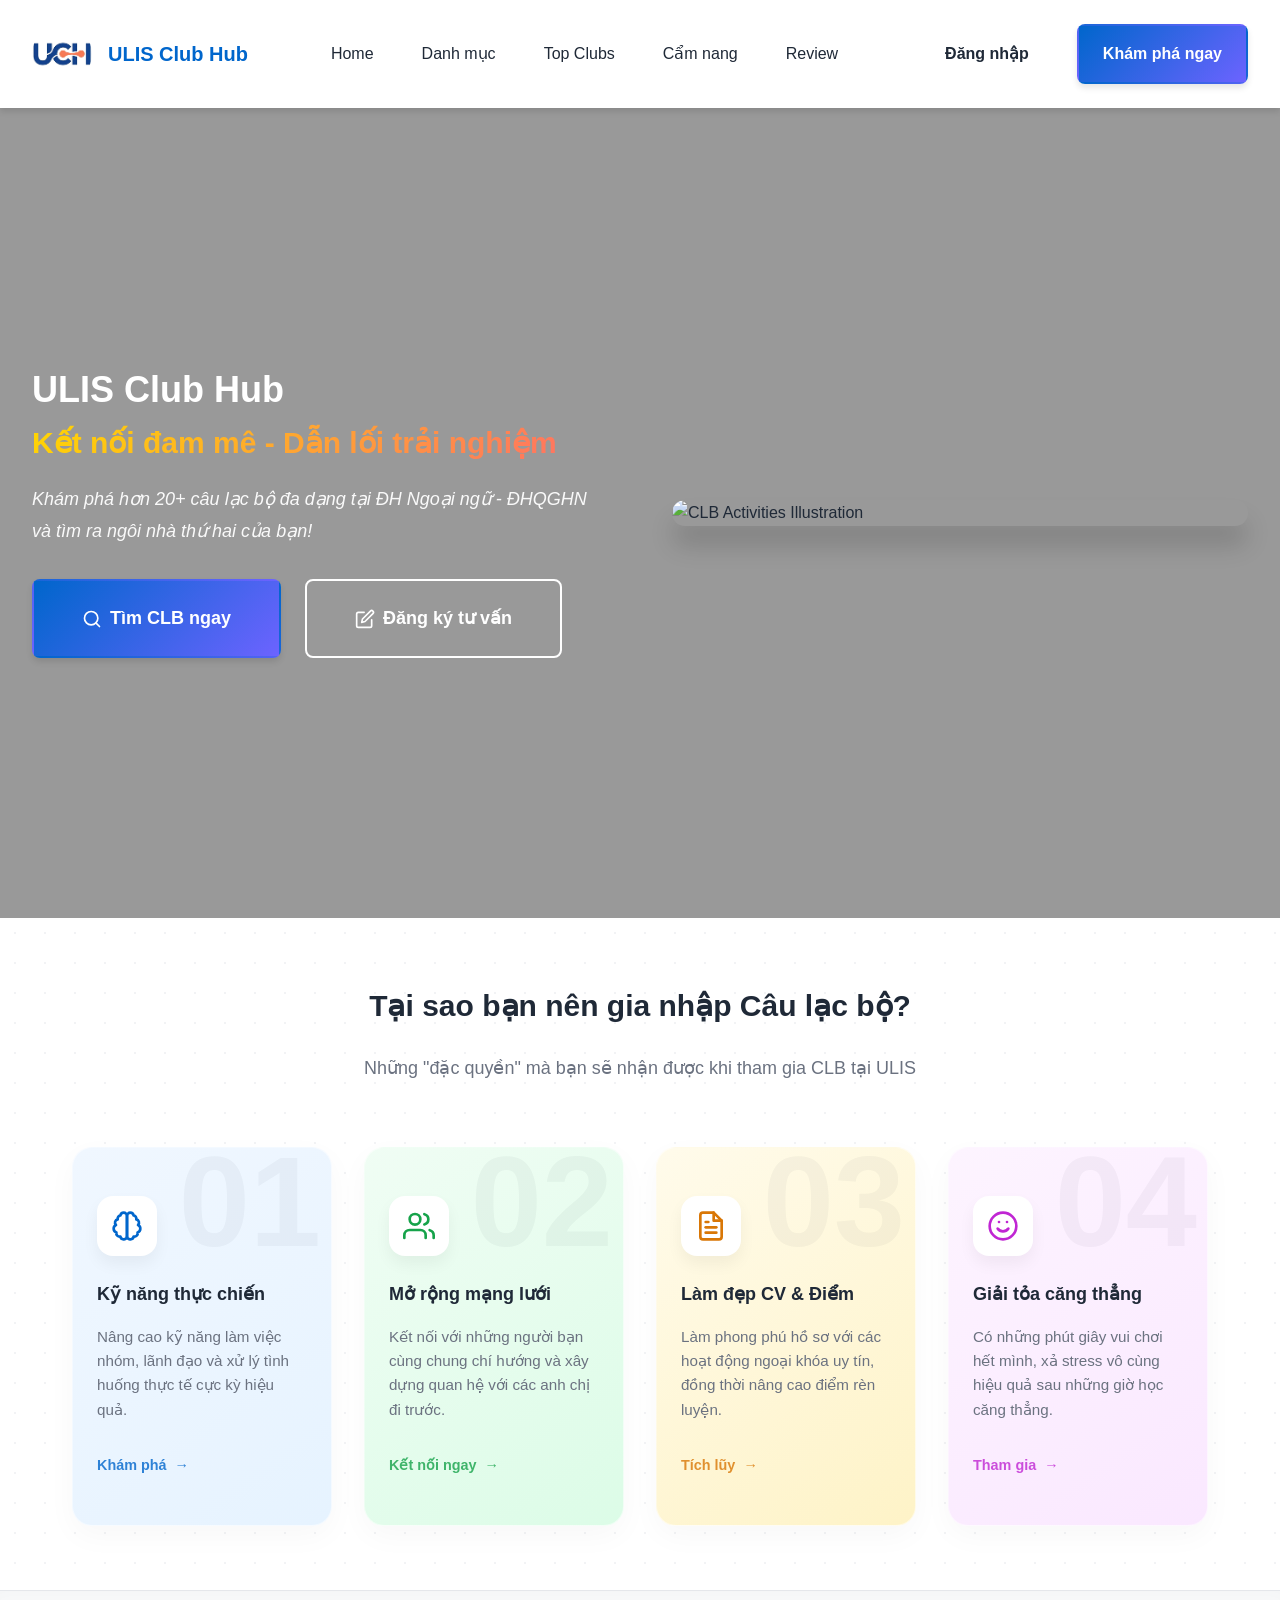
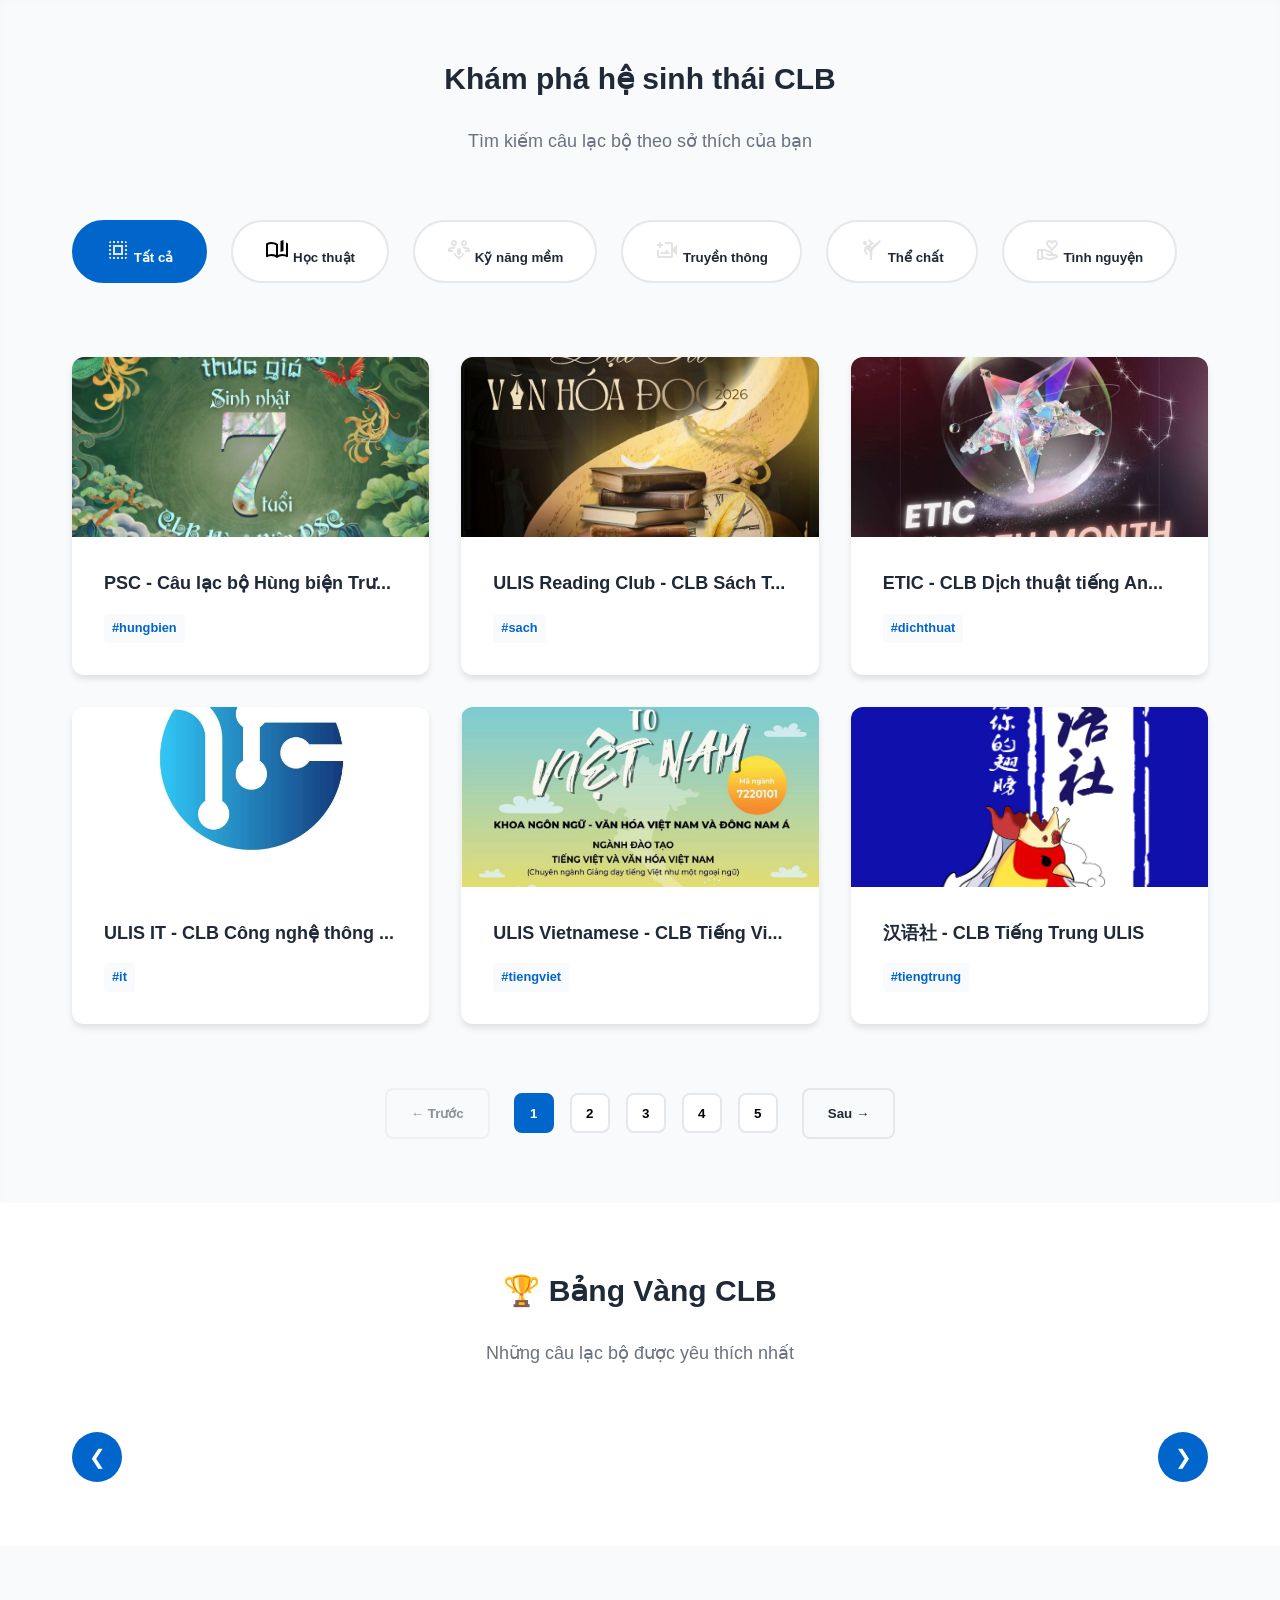
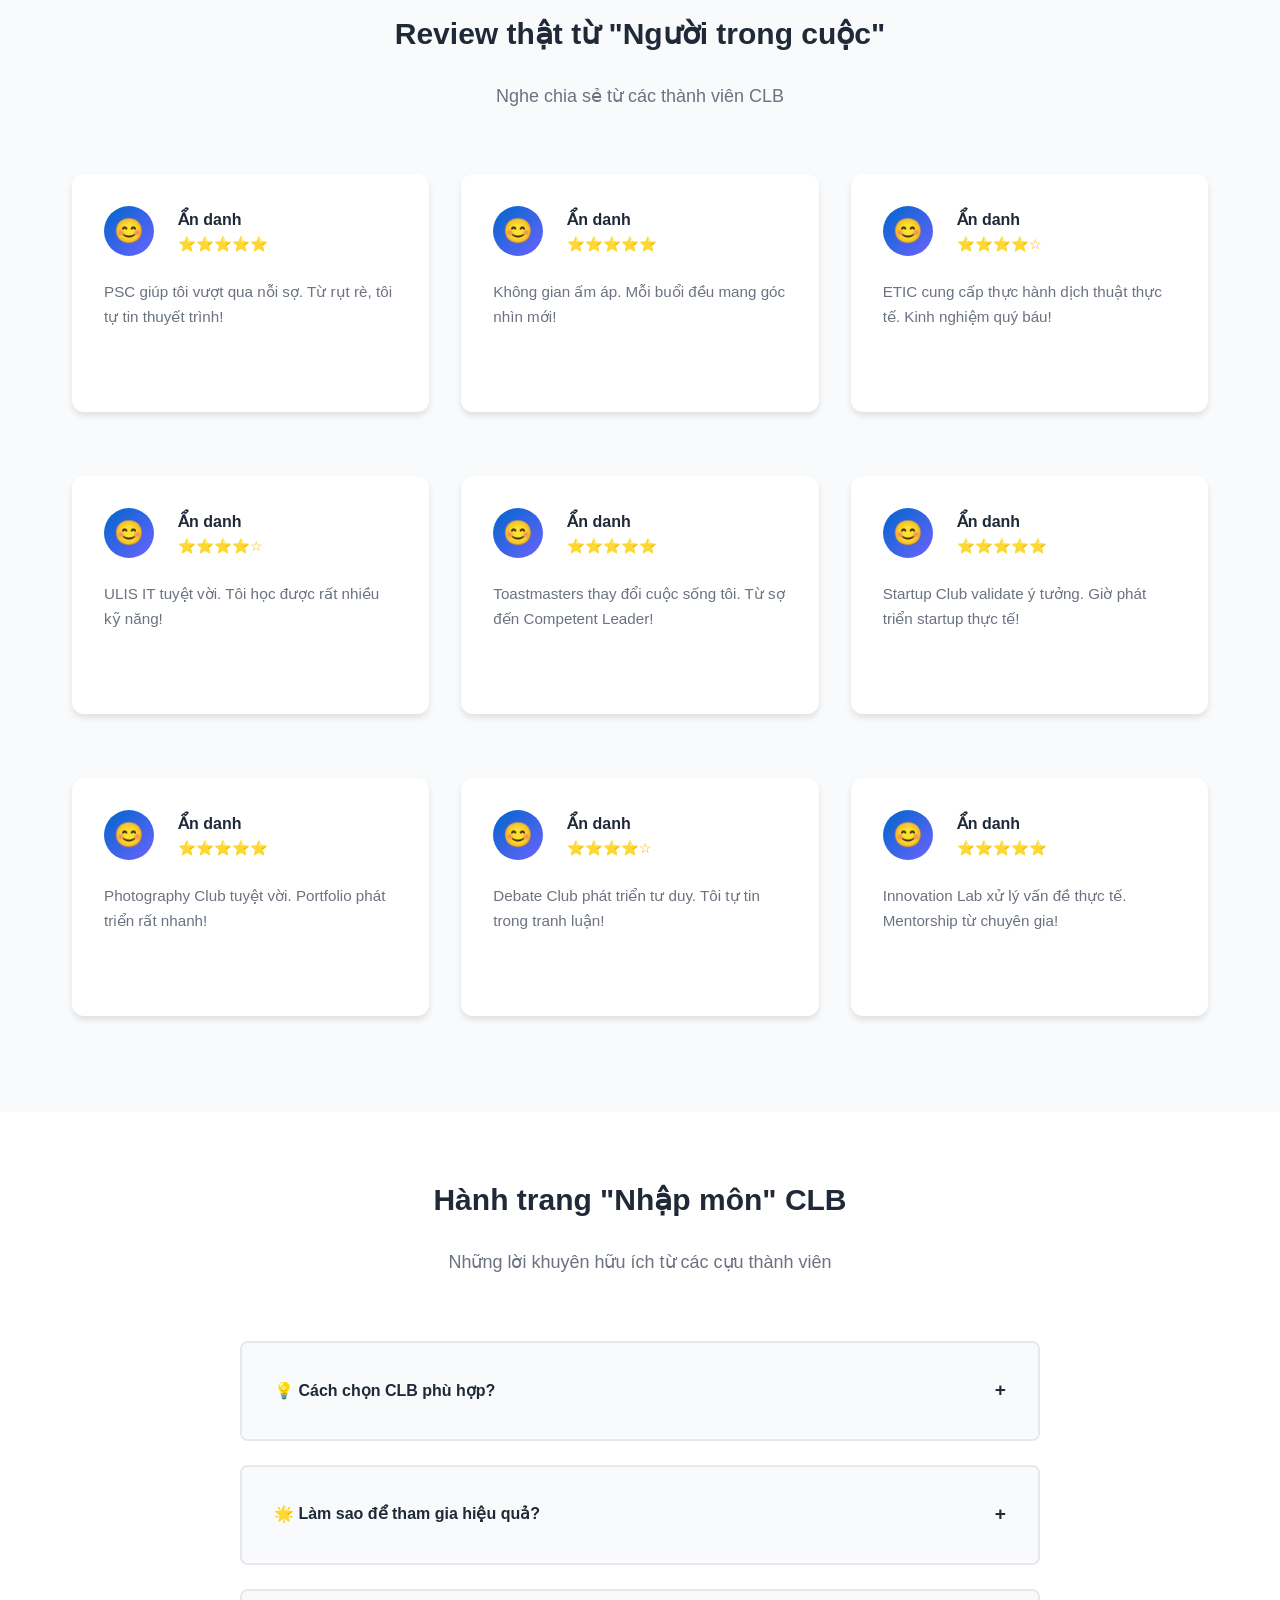
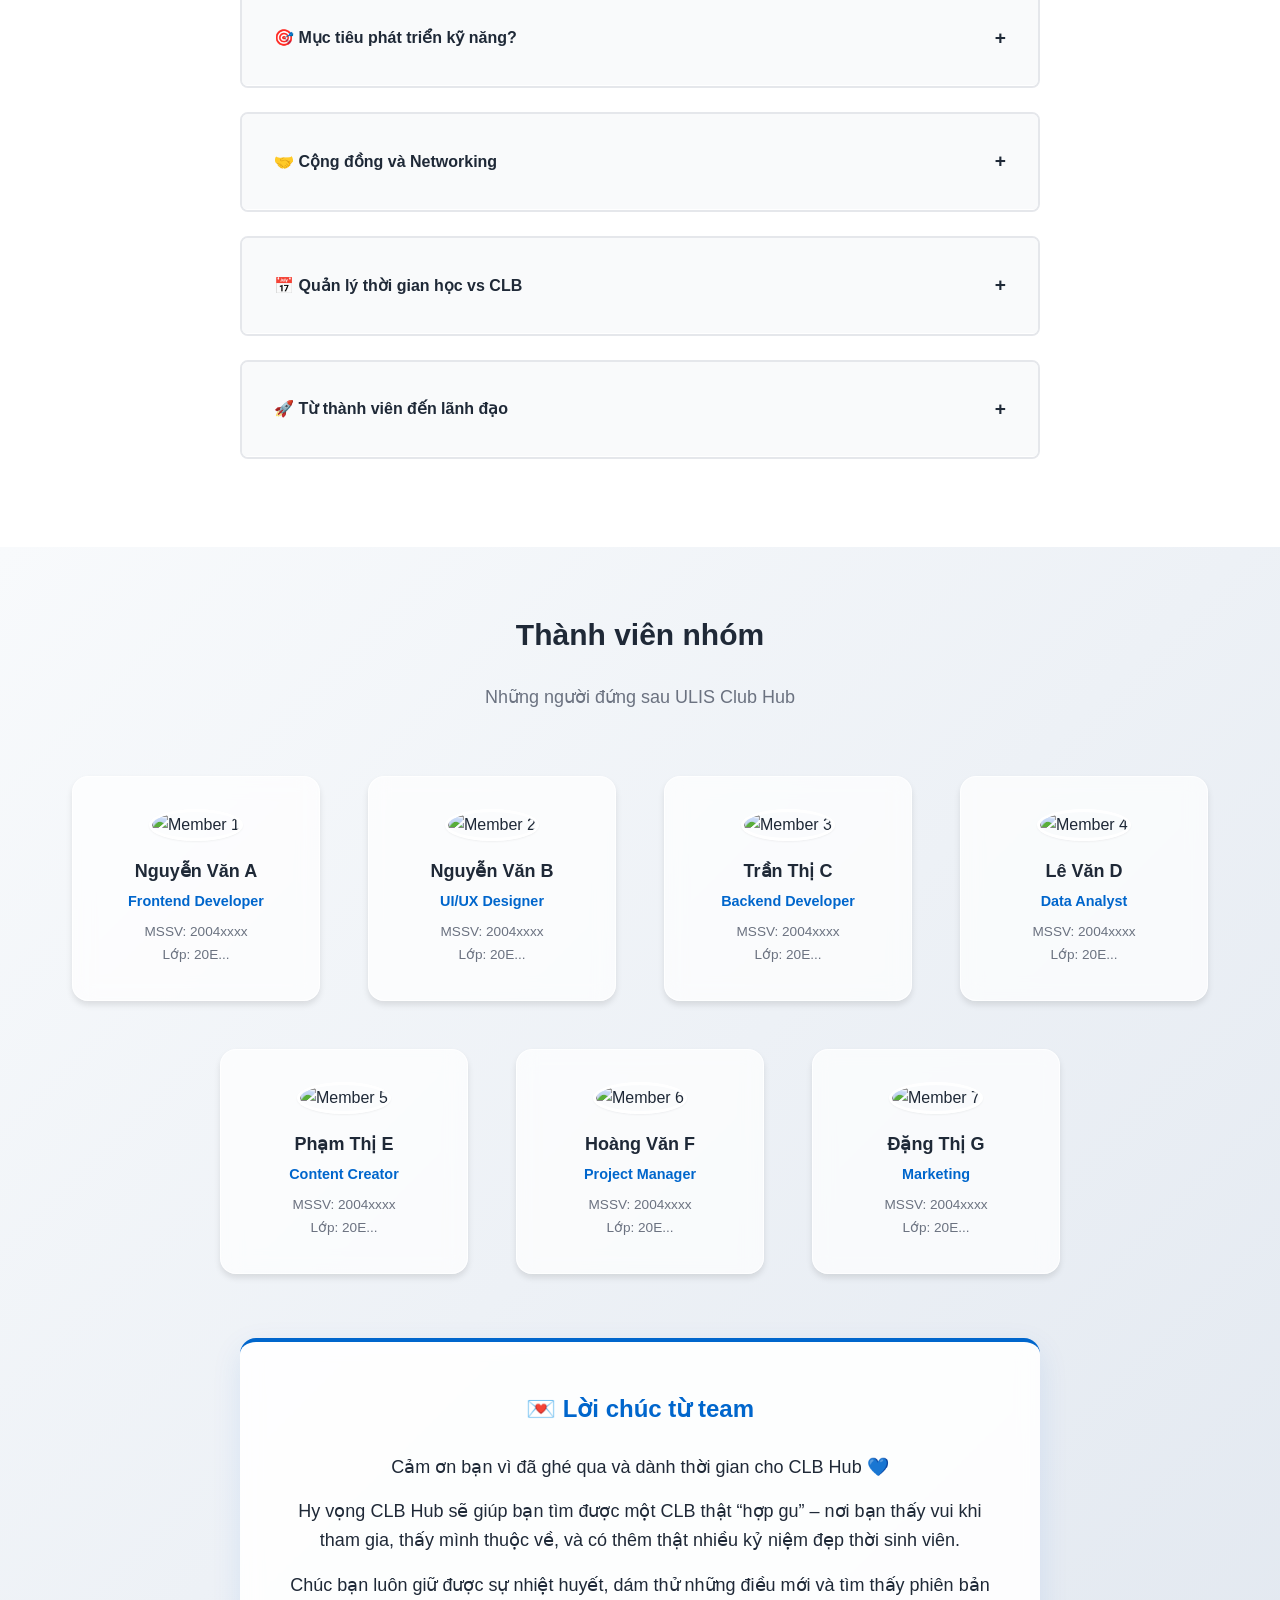
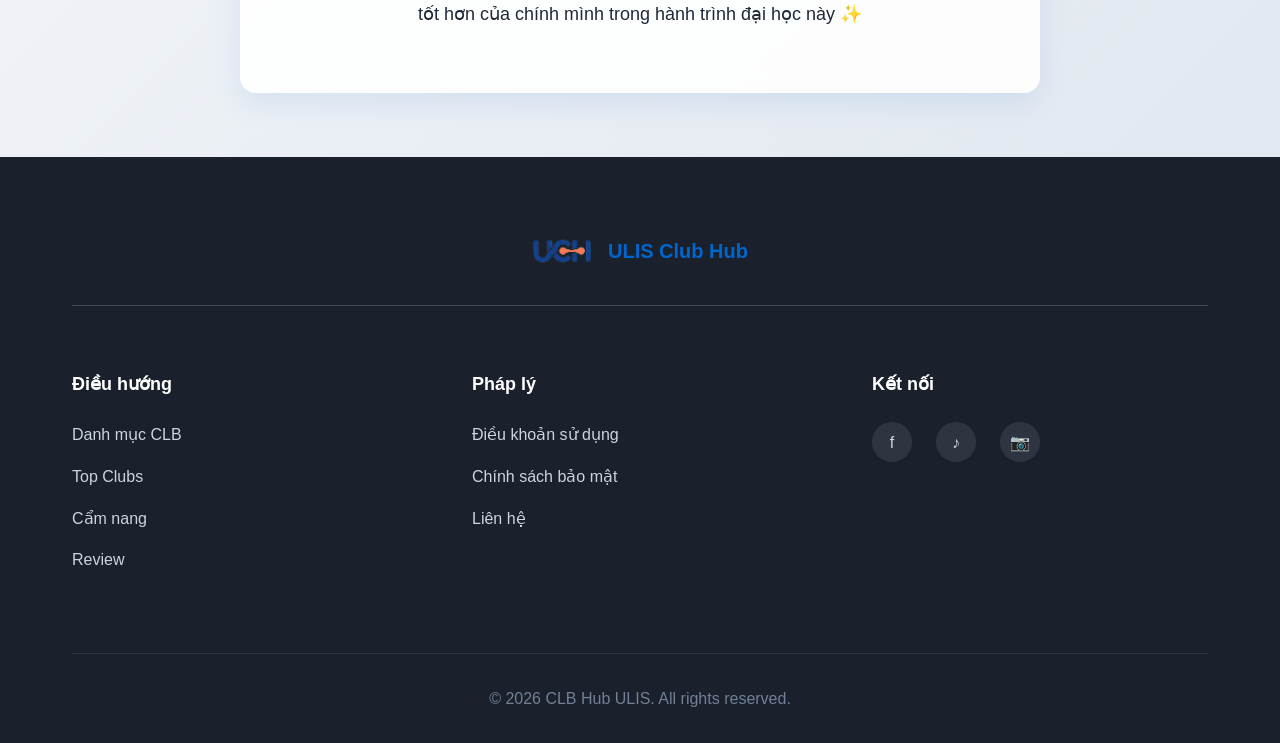
==== commit 69de276a: "Refactor code structure for improved readability and maintainability" ====
--- a/index.html
+++ b/index.html
@@ -15,8 +15,8 @@
     <nav class="navbar">
         <div class="navbar-container">
             <div class="navbar-left">
-                <a href="#" class="logo">
-                    <img src="assets/images/main_logo.jpg" class="logo-img" alt="ULIS Club Hub Logo">
+                <a href="#hero" class="logo">
+                    <img src="assets/images/main_logo.png" class="logo-img" alt="ULIS Club Hub Logo">
                     <span class="logo-text">ULIS Club Hub</span>
                 </a>
             </div>
@@ -259,7 +259,7 @@
     <!-- Team Section -->
     <section id="team" class="team-section">
         <div class="container">
-            <h2 class="section-title">Gương mặt đội ngũ</h2>
+            <h2 class="section-title">Thành viên nhóm</h2>
             <p class="section-subtitle">Những người đứng sau ULIS Club Hub</p>
             
             <div class="team-grid">
@@ -330,13 +330,13 @@
         <div class="footer-container">
             <div class="footer-message">
                 <a href="#" class="logo footer-logo">
-                    <img src="assets/images/main_logo.jpg" class="logo-img" alt="ULIS Club Hub Logo">
+                    <img src="assets/images/main_logo.png" class="logo-img" alt="ULIS Club Hub Logo">
                     <span class="logo-text">ULIS Club Hub</span>
                 </a>
-                <p>
+                <!-- <p>
                     Chúng tôi tạo ra CLB Hub vì tin rằng mỗi sinh viên xứng đáng tìm thấy cộng đồng
                     của riêng mình - nơi họ có thể phát triển, học hỏi và tạo nên những kỷ niệm tuyệt vời.
-                </p>
+                </p> -->
             </div>
             <div class="footer-content">
                 <div class="footer-column">
@@ -471,35 +471,6 @@
         </div>
     </div>
 
-    <!-- Quiz Modal -->
-    <div id="quizModal" class="modal">
-        <div class="modal-overlay" onclick="closeQuizModal()"></div>
-        <div class="modal-content quiz-modal">
-            <button class="modal-close" onclick="closeQuizModal()">✕</button>
-            <div class="quiz-header">
-                <h2>🪄 Quiz Ghép Đôi CLB</h2>
-                <p>Trả lời 3 câu hỏi để tìm CLB phù hợp với bạn</p>
-            </div>
-            <div class="quiz-body">
-                <div class="quiz-question">
-                    <label>Bạn quan tâm nhất đến lĩnh vực nào?</label>
-                    <div class="quiz-options">
-                        <label><input type="radio" name="interest" value="Học thuật"> Học thuật</label>
-                        <label><input type="radio" name="interest" value="Kỹ năng"> Kỹ năng mềm</label>
-                        <label><input type="radio" name="interest" value="Nghệ thuật"> Nghệ thuật</label>
-                        <label><input type="radio" name="interest" value="Thể thao"> Thể thao</label>
-                        <label><input type="radio" name="interest" value="Tình nguyện"> Tình nguyện</label>
-                    </div>
-                </div>
-            </div>
-            <div class="quiz-footer">
-                <button class="btn-primary" onclick="submitQuiz()">
-                    Tìm CLB cho tôi
-                </button>
-            </div>
-        </div>
-    </div>
-
     <!-- Back to Top Button -->
     <button class="back-to-top" id="backToTopBtn" onclick="backToTop()">↑</button>
 
--- a/assets/css/styles.css
+++ b/assets/css/styles.css
@@ -109,8 +109,8 @@
 }
 
 .logo-img {
-    height: 40px;
-    width: 40px;
+    height: 60px;
+    width: 60px;
     border-radius: 50%;
     object-fit: cover;
 }
@@ -976,7 +976,7 @@
 .footer-message {
     text-align: center;
     margin-bottom: var(--spacing-2xl);
-    padding-bottom: var(--spacing-2xl);
+    /* padding-bottom: var(--spacing-2xl); */
     border-bottom: 1px solid rgba(226, 232, 240, 0.2);
 }
 
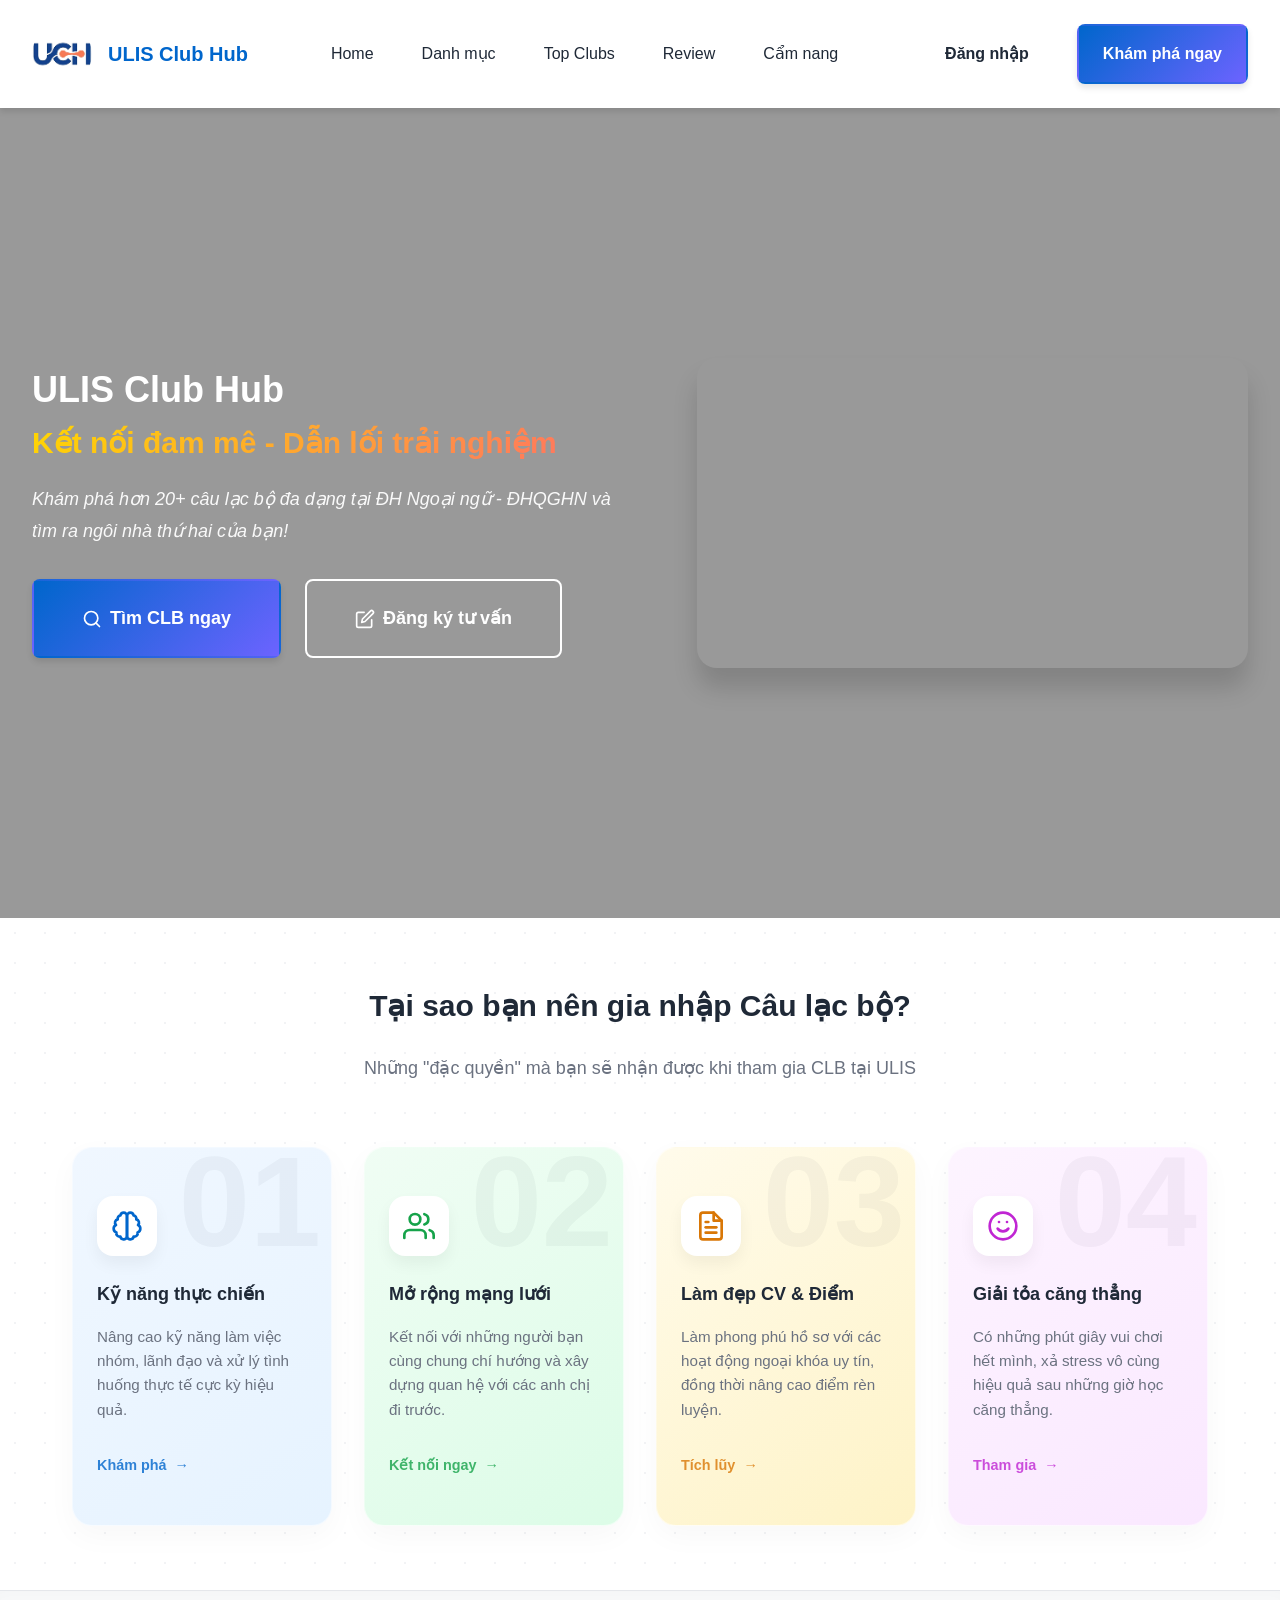
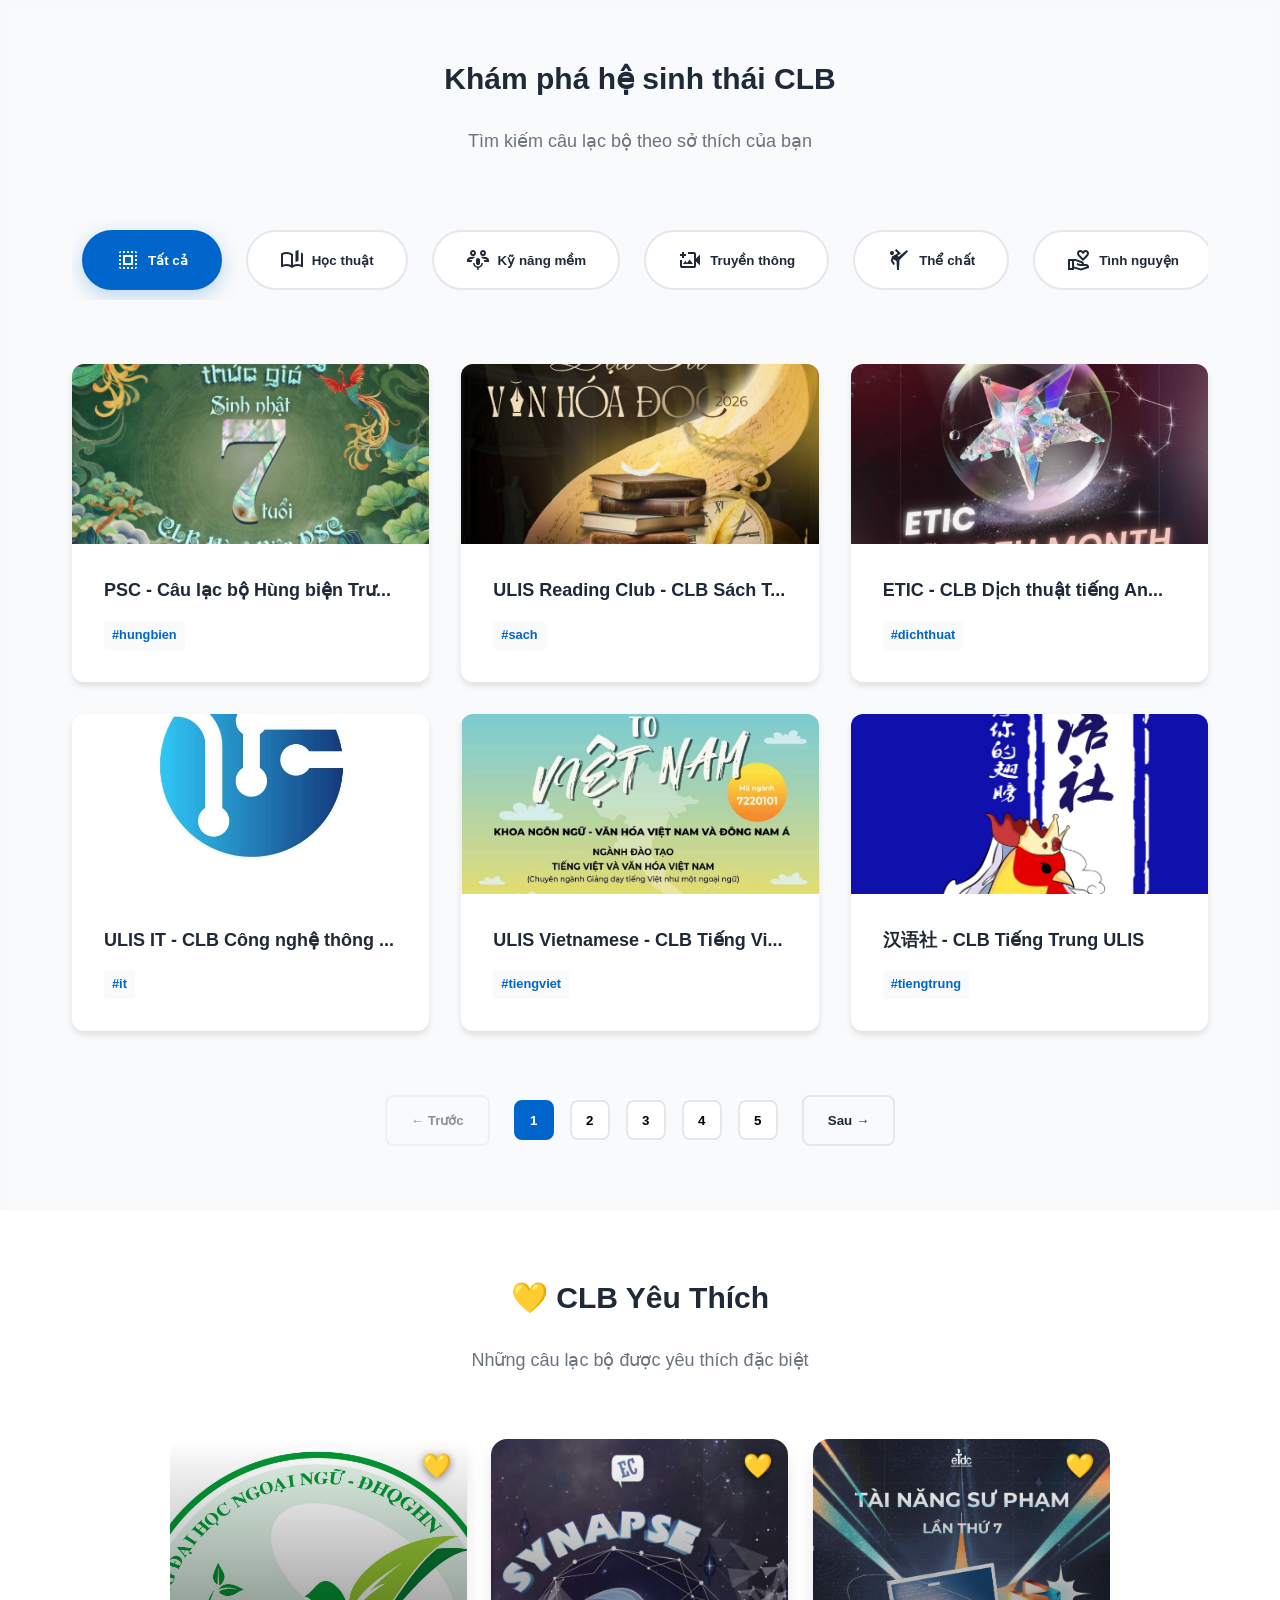
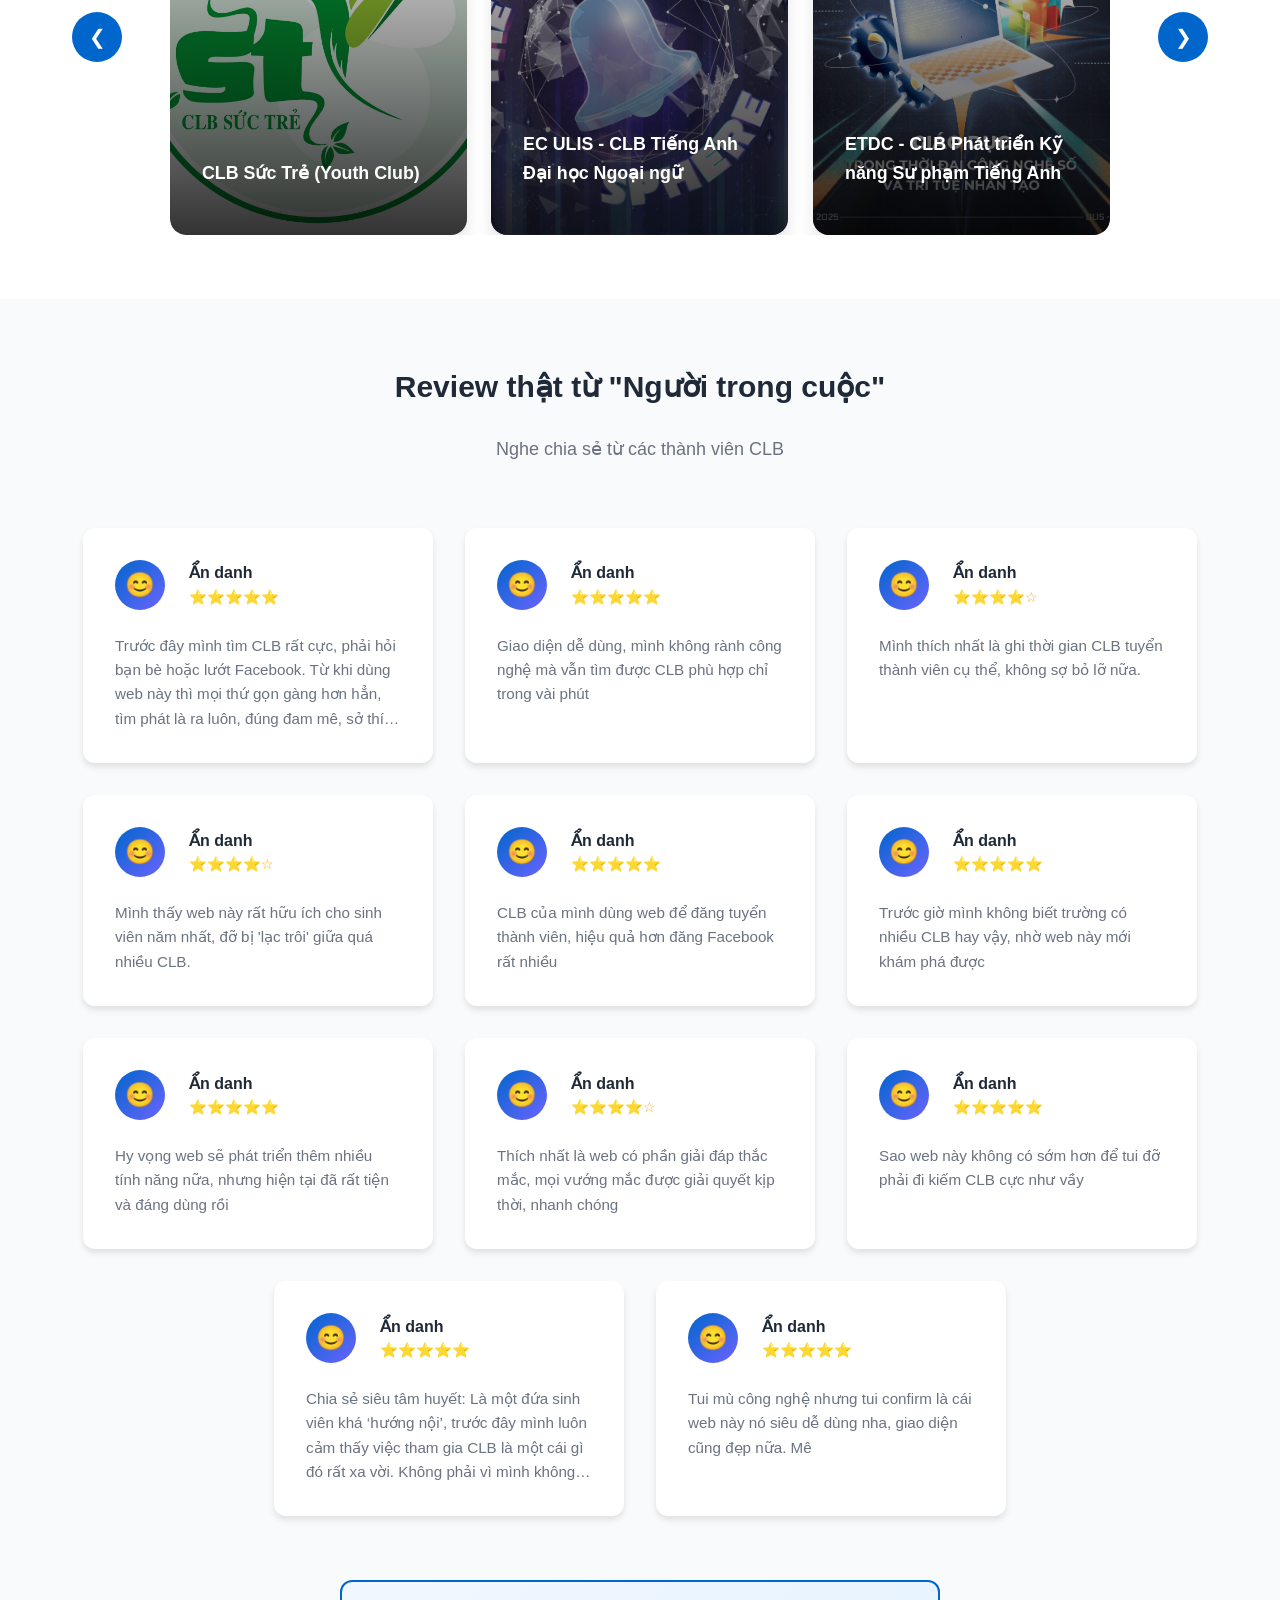
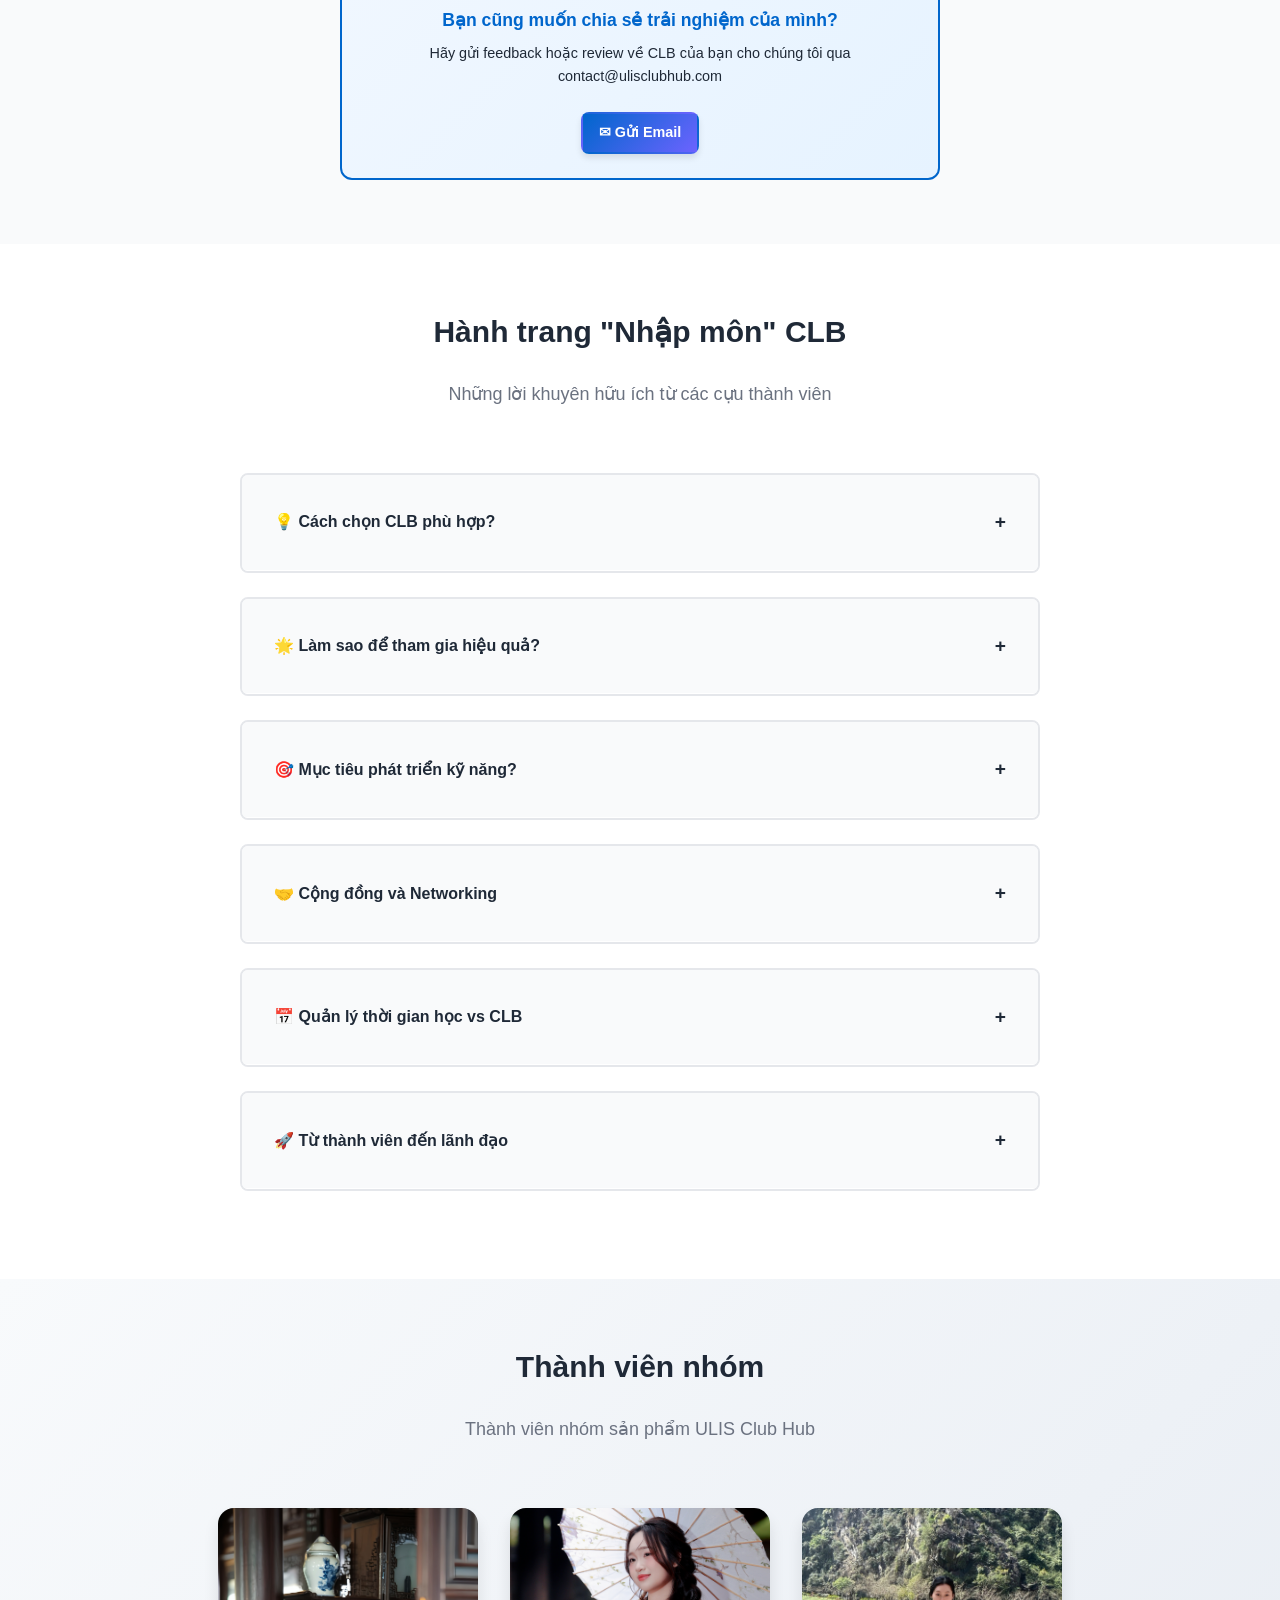
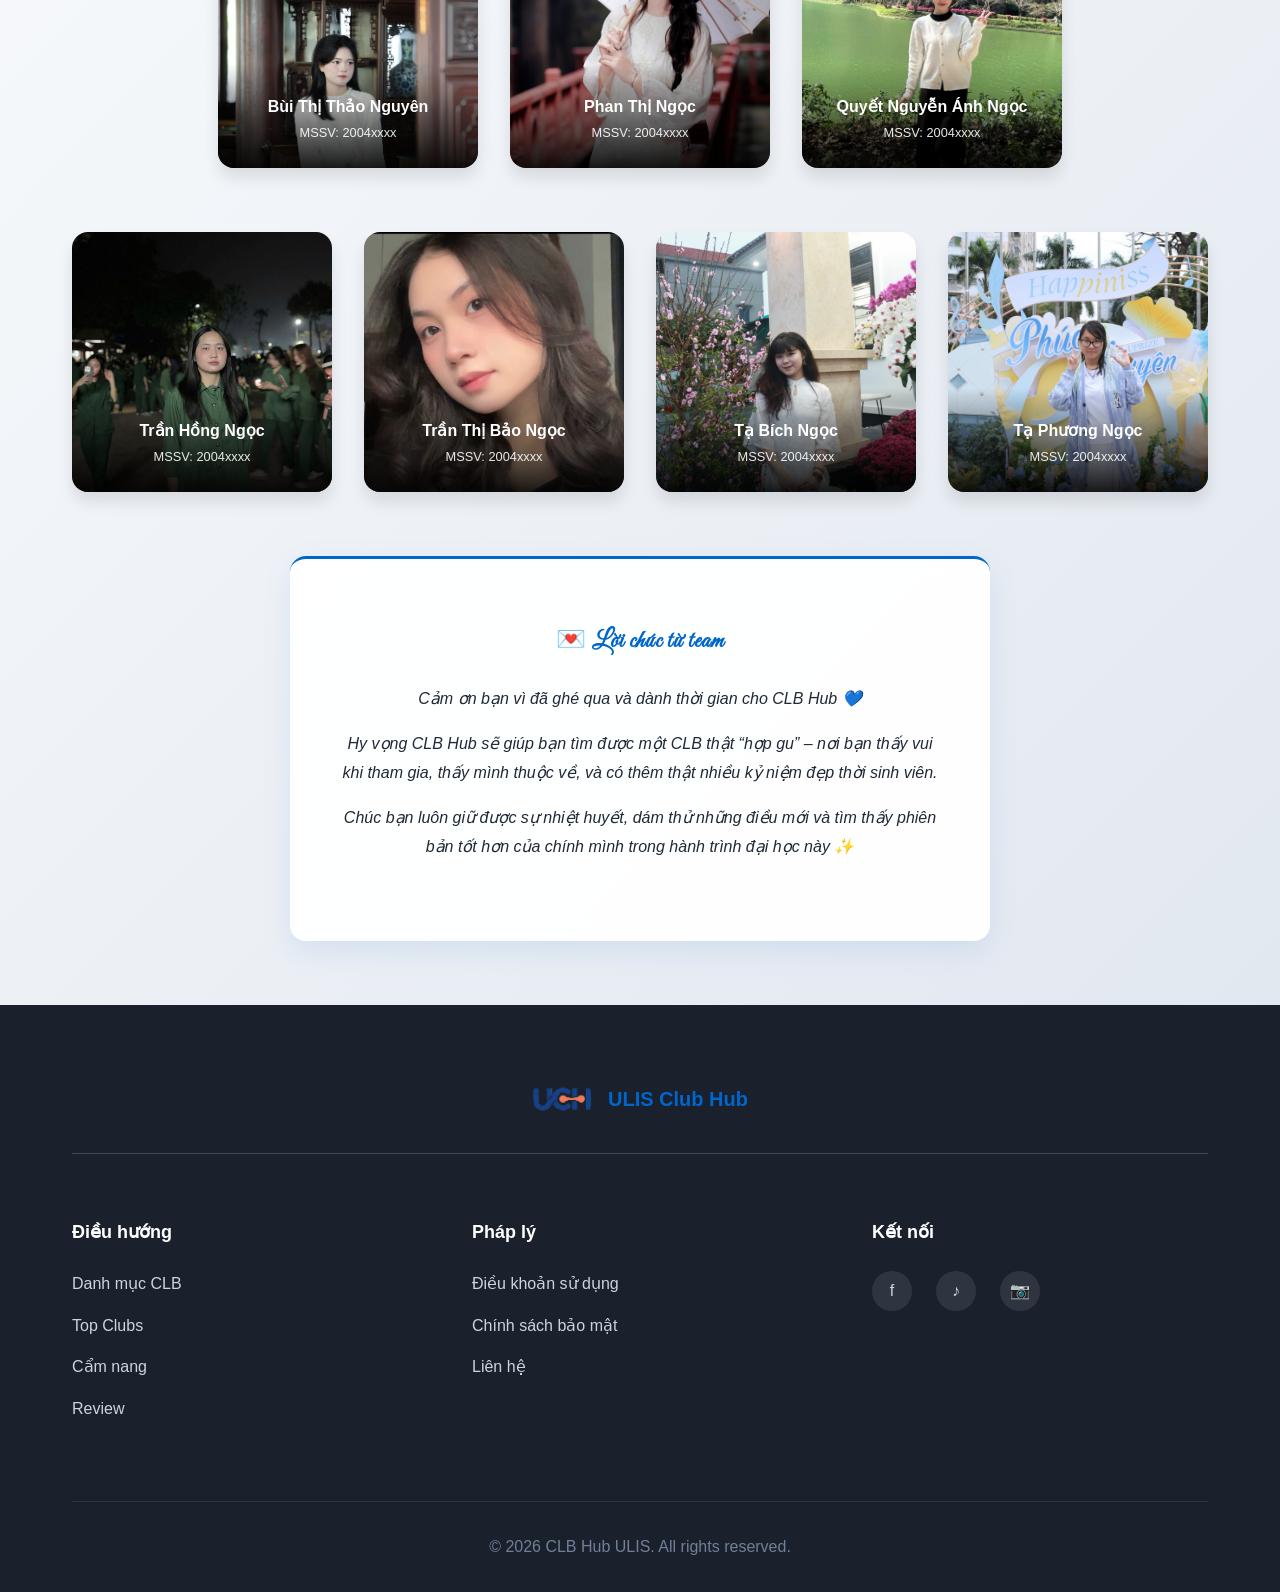
==== commit be76d779: "feat: implement dynamic club filtering, pagination, and data-driven modal rendering via new JS and C" ====
--- a/index.html
+++ b/index.html
@@ -6,8 +6,12 @@
     <meta name="viewport" content="width=device-width, initial-scale=1.0">
     <meta name="description"
         content="CLB Hub - Hệ thống tìm kiếm và đăng ký câu lạc bộ thông minh dành cho sinh viên ULIS">
-    <title>CLB Hub - Ghép Đôi CLB: Bến ĐỖ Thanh Xuân Của Bạn</title>
+    <title>ULIS Club Hub | Kết nối đam mê - Dẫn lối trải nghiệm</title>
+    <!-- Google Fonts for Script -->
+    <link href="https://fonts.googleapis.com/css2?family=Dancing+Script:wght@600&family=Great+Vibes&display=swap"
+        rel="stylesheet">
     <link rel="stylesheet" href="assets/css/styles.css">
+    <link rel="icon" type="image/x-icon" href="assets/images/main_logo (1).png">
 </head>
 
 <body>
@@ -25,8 +29,8 @@
                     <li><a href="#hero" class="nav-link">Home</a></li>
                     <li><a href="#categories" class="nav-link">Danh mục</a></li>
                     <li><a href="#top-clubs" class="nav-link">Top Clubs</a></li>
+                    <li><a href="#reviews" class="nav-link">Review</a></li>
                     <li><a href="#tips" class="nav-link">Cẩm nang</a></li>
-                    <li><a href="#reviews" class="nav-link">Review</a></li>
                 </ul>
             </div>
             <div class="navbar-right">
@@ -41,8 +45,8 @@
             <a href="#hero" onclick="closeMobileMenu()">Home</a>
             <a href="#categories" onclick="closeMobileMenu()">Danh mục</a>
             <a href="#top-clubs" onclick="closeMobileMenu()">Top Clubs</a>
+            <a href="#reviews" onclick="closeMobileMenu()">Review</a>
             <a href="#tips" onclick="closeMobileMenu()">Cẩm nang</a>
-            <a href="#reviews" onclick="closeMobileMenu()">Review</a>
             <button class="btn-ghost" onclick="handleLogin(); closeMobileMenu()">Đăng nhập</button>
             <button class="btn-primary" onclick="smoothScroll('categories'); closeMobileMenu()">Khám phá ngay</button>
         </div>
@@ -63,7 +67,8 @@
                 <h1 class="hero-title">ULIS Club Hub</h1>
                 <p class="hero-subtitle">Kết nối đam mê - Dẫn lối trải nghiệm</p>
                 <p class="hero-description">
-                    <i>Khám phá hơn 20+ câu lạc bộ đa dạng tại ĐH Ngoại ngữ - ĐHQGHN và tìm ra ngôi nhà thứ hai của bạn!</i>
+                    <i>Khám phá hơn 20+ câu lạc bộ đa dạng tại ĐH Ngoại ngữ - ĐHQGHN và tìm ra ngôi nhà thứ hai của
+                        bạn!</i>
                 </p>
                 <div class="hero-buttons">
                     <button class="btn-primary btn-large" onclick="smoothScroll('categories')">
@@ -74,8 +79,8 @@
                         </svg>
                         Tìm CLB ngay
                     </button>
-                    <a href="https://docs.google.com/forms/d/e/1FAIpQLSc..." target="_blank"
-                        class="btn-outline btn-large">
+                    <a href="https://docs.google.com/forms/d/e/1FAIpQLSerEeYokXhDp7Os68zqz6AvthynJ1SMYGaA4nM2R9lQYX1J-w/viewform?usp=header"
+                        target="_blank" class="btn-outline btn-large">
                         <svg width="20" height="20" viewBox="0 0 24 24" fill="none" stroke="currentColor"
                             stroke-width="2" stroke-linecap="round" stroke-linejoin="round">
                             <path d="M11 4H4a2 2 0 0 0-2 2v14a2 2 0 0 0 2 2h14a2 2 0 0 0 2-2v-7"></path>
@@ -86,8 +91,18 @@
                 </div>
             </div>
             <div class="hero-image">
-                <img src="https://images.unsplash.com/photo-1523240795612-9a054b0db644?w=800&h=600&fit=crop"
-                    alt="CLB Activities Illustration" class="hero-img">
+                <!-- LỰA CHỌN 1: Video YouTube (đổi link ở phần src="") -->
+                <iframe class="hero-img"
+                    src="https://www.youtube.com/embed/xfcHPGMc8tI?autoplay=1&mute=1&loop=1&playlist=xfcHPGMc8tI"
+                    title="YouTube video player" frameborder="0"
+                    allow="accelerometer; autoplay; clipboard-write; encrypted-media; gyroscope; picture-in-picture"
+                    allowfullscreen style="border-radius: 20px; aspect-ratio: 16/9;"></iframe>
+
+                <!-- LỰA CHỌN 2: Video Local (Xóa comment để dùng, và comment Lựa chọn 1 lại)
+                <video autoplay muted loop playsinline class="hero-img" controls style="border-radius: 20px; aspect-ratio: 16/9;">
+                    <source src="assets/images/your-video.mp4" type="video/mp4">
+                </video>
+                -->
             </div>
         </div>
     </section>
@@ -178,22 +193,46 @@
             <!-- Filter Chips -->
             <div class="filter-container">
                 <button class="filter-chip active" data-category="all" onclick="filterClubs('all')">
-                    <svg xmlns="http://www.w3.org/2000/svg" height="24px" viewBox="0 -960 960 960" width="24px" fill="#e3e3e3"><path d="M280-280v-400h400v400H280Zm80-80h240v-240H360v240ZM200-200v80q-33 0-56.5-23.5T120-200h80Zm-80-80v-80h80v80h-80Zm0-160v-80h80v80h-80Zm0-160v-80h80v80h-80Zm80-160h-80q0-33 23.5-56.5T200-840v80Zm80 640v-80h80v80h-80Zm0-640v-80h80v80h-80Zm160 640v-80h80v80h-80Zm0-640v-80h80v80h-80Zm160 640v-80h80v80h-80Zm0-640v-80h80v80h-80Zm160 640v-80h80q0 33-23.5 56.5T760-120Zm0-160v-80h80v80h-80Zm0-160v-80h80v80h-80Zm0-160v-80h80v80h-80Zm0-160v-80q33 0 56.5 23.5T840-760h-80Z"/></svg> Tất cả
+                    <svg xmlns="http://www.w3.org/2000/svg" height="24px" viewBox="0 -960 960 960" width="24px"
+                        fill="currentColor">
+                        <path
+                            d="M280-280v-400h400v400H280Zm80-80h240v-240H360v240ZM200-200v80q-33 0-56.5-23.5T120-200h80Zm-80-80v-80h80v80h-80Zm0-160v-80h80v80h-80Zm0-160v-80h80v80h-80Zm80-160h-80q0-33 23.5-56.5T200-840v80Zm80 640v-80h80v80h-80Zm0-640v-80h80v80h-80Zm160 640v-80h80v80h-80Zm0-640v-80h80v80h-80Zm160 640v-80h80v80h-80Zm0-640v-80h80v80h-80Zm160 640v-80h80q0 33-23.5 56.5T760-120Zm0-160v-80h80v80h-80Zm0-160v-80h80v80h-80Zm0-160v-80h80v80h-80Zm0-160v-80q33 0 56.5 23.5T840-760h-80Z" />
+                    </svg> Tất cả
                 </button>
                 <button class="filter-chip" data-category="Học thuật" onclick="filterClubs('Học thuật')">
-                    <svg xmlns="http://www.w3.org/2000/svg" height="24px" viewBox="0 -960 960 960" width="24px" fill="#000"><path d="M440-278v-394q-41-24-87-36t-93-12q-36 0-71.5 7T120-692v396q35-12 69.5-18t70.5-6q47 0 91.5 10.5T440-278Zm40 118q-48-38-104-59t-116-21q-42 0-82.5 11T100-198q-21 11-40.5-1T40-234v-482q0-11 5.5-21T62-752q46-24 96-36t102-12q74 0 126 17t112 52q11 6 16.5 14t5.5 21v418q44-21 88.5-31.5T700-320q36 0 70.5 6t69.5 18v-481q15 5 29.5 11t28.5 14q11 5 16.5 15t5.5 21v482q0 23-19.5 35t-40.5 1q-37-20-77.5-31T700-240q-60 0-116 21t-104 59Zm140-240v-440l120-40v440l-120 40Zm-340-99Z"/></svg> Học thuật
+                    <svg xmlns="http://www.w3.org/2000/svg" height="24px" viewBox="0 -960 960 960" width="24px"
+                        fill="currentColor">
+                        <path
+                            d="M440-278v-394q-41-24-87-36t-93-12q-36 0-71.5 7T120-692v396q35-12 69.5-18t70.5-6q47 0 91.5 10.5T440-278Zm40 118q-48-38-104-59t-116-21q-42 0-82.5 11T100-198q-21 11-40.5-1T40-234v-482q0-11 5.5-21T62-752q46-24 96-36t102-12q74 0 126 17t112 52q11 6 16.5 14t5.5 21v418q44-21 88.5-31.5T700-320q36 0 70.5 6t69.5 18v-481q15 5 29.5 11t28.5 14q11 5 16.5 15t5.5 21v482q0 23-19.5 35t-40.5 1q-37-20-77.5-31T700-240q-60 0-116 21t-104 59Zm140-240v-440l120-40v440l-120 40Zm-340-99Z" />
+                    </svg> Học thuật
                 </button>
                 <button class="filter-chip" data-category="Kỹ năng mềm" onclick="filterClubs('Kỹ năng mềm')">
-                    <svg xmlns="http://www.w3.org/2000/svg" height="24px" viewBox="0 -960 960 960" width="24px" fill="#e3e3e3"><path d="M711-480Zm209 80H737q-3-21-9.5-41T711-480h126q-4-7-9-12t-12-9q-26-15-59.5-22t-76.5-7h-3q-20-23-43.5-40T582-599q23-5 47.5-8t50.5-3q53 0 99 11t86 32q26 14 40.5 41.5T920-463v63ZM680-640q-50 0-85-35t-35-85q0-50 35-85t85-35q50 0 85 35t35 85q0 50-35 85t-85 35Zm0-80q17 0 28.5-11.5T720-760q0-17-11.5-28.5T680-800q-17 0-28.5 11.5T640-760q0 17 11.5 28.5T680-720Zm0-40ZM249-480ZM40-400v-63q0-35 14.5-62.5T95-567q40-21 86-32t99-11q26 0 50.5 3t47.5 8q-28 12-51.5 29T283-530h-3q-43 0-76.5 7T144-501q-7 4-12 9t-9 12h126q-10 19-16.5 39t-9.5 41H40Zm240-240q-50 0-85-35t-35-85q0-50 35-85t85-35q50 0 85 35t35 85q0 50-35 85t-85 35Zm0-80q17 0 28.5-11.5T320-760q0-17-11.5-28.5T280-800q-17 0-28.5 11.5T240-760q0 17 11.5 28.5T280-720Zm0-40Zm200 480q-33 0-56.5-23.5T400-360v-120q0-33 23.5-56.5T480-560q33 0 56.5 23.5T560-480v120q0 33-23.5 56.5T480-280ZM450-80v-82q-72-11-121-67t-49-131h60q0 58 41 99t99 41q58 0 99-41t41-99h60q0 75-49 131t-121 67v82h-60Z"/></svg> Kỹ năng mềm
+                    <svg xmlns="http://www.w3.org/2000/svg" height="24px" viewBox="0 -960 960 960" width="24px"
+                        fill="currentColor">
+                        <path
+                            d="M711-480Zm209 80H737q-3-21-9.5-41T711-480h126q-4-7-9-12t-12-9q-26-15-59.5-22t-76.5-7h-3q-20-23-43.5-40T582-599q23-5 47.5-8t50.5-3q53 0 99 11t86 32q26 14 40.5 41.5T920-463v63ZM680-640q-50 0-85-35t-35-85q0-50 35-85t85-35q50 0 85 35t35 85q0 50-35 85t-85 35Zm0-80q17 0 28.5-11.5T720-760q0-17-11.5-28.5T680-800q-17 0-28.5 11.5T640-760q0 17 11.5 28.5T680-720Zm0-40ZM249-480ZM40-400v-63q0-35 14.5-62.5T95-567q40-21 86-32t99-11q26 0 50.5 3t47.5 8q-28 12-51.5 29T283-530h-3q-43 0-76.5 7T144-501q-7 4-12 9t-9 12h126q-10 19-16.5 39t-9.5 41H40Zm240-240q-50 0-85-35t-35-85q0-50 35-85t85-35q50 0 85 35t35 85q0 50-35 85t-85 35Zm0-80q17 0 28.5-11.5T320-760q0-17-11.5-28.5T280-800q-17 0-28.5 11.5T240-760q0 17 11.5 28.5T280-720Zm0-40Zm200 480q-33 0-56.5-23.5T400-360v-120q0-33 23.5-56.5T480-560q33 0 56.5 23.5T560-480v120q0 33-23.5 56.5T480-280ZM450-80v-82q-72-11-121-67t-49-131h60q0 58 41 99t99 41q58 0 99-41t41-99h60q0 75-49 131t-121 67v82h-60Z" />
+                    </svg> Kỹ năng mềm
                 </button>
                 <button class="filter-chip" data-category="Truyền thông" onclick="filterClubs('Truyền thông')">
-                    <svg xmlns="http://www.w3.org/2000/svg" height="24px" viewBox="0 -960 960 960" width="24px" fill="#e3e3e3"><path d="M400-480ZM160-160q-33 0-56.5-23.5T80-240v-240h80v240h480v-480H400v-80h240q33 0 56.5 23.5T720-720v180l160-160v440L720-420v180q0 33-23.5 56.5T640-160H160Zm40-160h400L465-500 360-360l-65-87-95 127Zm-40-240v-80H80v-80h80v-80h80v80h80v80h-80v80h-80Z"/></svg> Truyền thông
+                    <svg xmlns="http://www.w3.org/2000/svg" height="24px" viewBox="0 -960 960 960" width="24px"
+                        fill="currentColor">
+                        <path
+                            d="M400-480ZM160-160q-33 0-56.5-23.5T80-240v-240h80v240h480v-480H400v-80h240q33 0 56.5 23.5T720-720v180l160-160v440L720-420v180q0 33-23.5 56.5T640-160H160Zm40-160h400L465-500 360-360l-65-87-95 127Zm-40-240v-80H80v-80h80v-80h80v80h80v80h-80v80h-80Z" />
+                    </svg> Truyền thông
                 </button>
                 <button class="filter-chip" data-category="Thể chất" onclick="filterClubs('Thể chất')">
-                    <svg xmlns="http://www.w3.org/2000/svg" height="24px" viewBox="0 -960 960 960" width="24px" fill="#e3e3e3"><path d="m400-80-20-360-127-73-14 52 81 141-69 40-99-170 48-172 230-132-110-110 56-56 184 183-144 83 48 42 328-268 48 56-340 344-20 400h-80ZM200-680q-33 0-56.5-23.5T120-760q0-33 23.5-56.5T200-840q33 0 56.5 23.5T280-760q0 33-23.5 56.5T200-680Z"/></svg> Thể chất
+                    <svg xmlns="http://www.w3.org/2000/svg" height="24px" viewBox="0 -960 960 960" width="24px"
+                        fill="currentColor">
+                        <path
+                            d="m400-80-20-360-127-73-14 52 81 141-69 40-99-170 48-172 230-132-110-110 56-56 184 183-144 83 48 42 328-268 48 56-340 344-20 400h-80ZM200-680q-33 0-56.5-23.5T120-760q0-33 23.5-56.5T200-840q33 0 56.5 23.5T280-760q0 33-23.5 56.5T200-680Z" />
+                    </svg> Thể chất
                 </button>
                 <button class="filter-chip" data-category="Tình nguyện" onclick="filterClubs('Tình nguyện')">
-                    <svg xmlns="http://www.w3.org/2000/svg" height="24px" viewBox="0 -960 960 960" width="24px" fill="#e3e3e3"><path d="M640-440 474-602q-31-30-52.5-66.5T400-748q0-55 38.5-93.5T532-880q32 0 60 13.5t48 36.5q20-23 48-36.5t60-13.5q55 0 93.5 38.5T880-748q0 43-21 79.5T807-602L640-440Zm0-112 109-107q19-19 35-40.5t16-48.5q0-22-15-37t-37-15q-14 0-26.5 5.5T700-778l-60 72-60-72q-9-11-21.5-16.5T532-800q-22 0-37 15t-15 37q0 27 16 48.5t35 40.5l109 107ZM280-220l278 76 238-74q-5-9-14.5-15.5T760-240H558q-27 0-43-2t-33-8l-93-31 22-78 81 27q17 5 40 8t68 4q0-11-6.5-21T578-354l-234-86h-64v220ZM40-80v-440h304q7 0 14 1.5t13 3.5l235 87q33 12 53.5 42t20.5 66h80q50 0 85 33t35 87v40L560-60l-280-78v58H40Zm80-80h80v-280h-80v280Zm520-546Z"/></svg> Tình nguyện
+                    <svg xmlns="http://www.w3.org/2000/svg" height="24px" viewBox="0 -960 960 960" width="24px"
+                        fill="currentColor">
+                        <path
+                            d="M640-440 474-602q-31-30-52.5-66.5T400-748q0-55 38.5-93.5T532-880q32 0 60 13.5t48 36.5q20-23 48-36.5t60-13.5q55 0 93.5 38.5T880-748q0 43-21 79.5T807-602L640-440Zm0-112 109-107q19-19 35-40.5t16-48.5q0-22-15-37t-37-15q-14 0-26.5 5.5T700-778l-60 72-60-72q-9-11-21.5-16.5T532-800q-22 0-37 15t-15 37q0 27 16 48.5t35 40.5l109 107ZM280-220l278 76 238-74q-5-9-14.5-15.5T760-240H558q-27 0-43-2t-33-8l-93-31 22-78 81 27q17 5 40 8t68 4q0-11-6.5-21T578-354l-234-86h-64v220ZM40-80v-440h304q7 0 14 1.5t13 3.5l235 87q33 12 53.5 42t20.5 66h80q50 0 85 33t35 87v40L560-60l-280-78v58H40Zm80-80h80v-280h-80v280Zm520-546Z" />
+                    </svg> Tình nguyện
                 </button>
                 <!-- <button class="filter-chip" data-category="Nổi bật" onclick="filterClubs('Nổi bật')">
                     ⭐ Nổi bật
@@ -217,8 +256,8 @@
     <!-- Top Rated Section -->
     <section id="top-clubs" class="top-clubs-section">
         <div class="container">
-            <h2 class="section-title">🏆 Bảng Vàng CLB</h2>
-            <p class="section-subtitle">Những câu lạc bộ được yêu thích nhất</p>
+            <h2 class="section-title">💛 CLB Yêu Thích</h2>
+            <p class="section-subtitle">Những câu lạc bộ được yêu thích đặc biệt</p>
 
             <div class="carousel-container">
                 <button class="carousel-btn prev" onclick="prevTopClub()">❮</button>
@@ -241,6 +280,16 @@
             <div class="reviews-masonry" id="reviewsMasonry">
                 <!-- Reviews will be dynamically inserted here -->
             </div>
+
+            <!-- Review CTA Section -->
+            <div class="review-cta">
+                <h3>Bạn cũng muốn chia sẻ trải nghiệm của mình?</h3>
+                <p>Hãy gửi feedback hoặc review về CLB của bạn cho chúng tôi qua <a
+                        href="mailto:contact@ulisclubhub.com">contact@ulisclubhub.com</a></p>
+                <a href="mailto:contact@ulisclubhub.com" class="btn-primary">
+                    ✉ Gửi Email
+                </a>
+            </div>
         </div>
     </section>
 
@@ -260,67 +309,70 @@
     <section id="team" class="team-section">
         <div class="container">
             <h2 class="section-title">Thành viên nhóm</h2>
-            <p class="section-subtitle">Những người đứng sau ULIS Club Hub</p>
-            
+            <p class="section-subtitle">Thành viên nhóm sản phẩm ULIS Club Hub</p>
+
             <div class="team-grid">
-                <!-- Row 1: 4 members -->
-                <div class="team-card">
-                    <img src="https://ui-avatars.com/api/?name=Member+1&background=random" alt="Member 1" class="team-avatar">
-                    <h3 class="team-name">Nguyễn Văn A</h3>
-                    <p class="team-role">Frontend Developer</p>
-                    <p class="team-mssv">MSSV: 2004xxxx</p>
-                    <p class="team-class">Lớp: 20E...</p>
-                </div>
-                <div class="team-card">
-                    <img src="https://ui-avatars.com/api/?name=Member+2&background=random" alt="Member 2" class="team-avatar">
-                    <h3 class="team-name">Nguyễn Văn B</h3>
-                    <p class="team-role">UI/UX Designer</p>
-                    <p class="team-mssv">MSSV: 2004xxxx</p>
-                    <p class="team-class">Lớp: 20E...</p>
-                </div>
-                <div class="team-card">
-                    <img src="https://ui-avatars.com/api/?name=Member+3&background=random" alt="Member 3" class="team-avatar">
-                    <h3 class="team-name">Trần Thị C</h3>
-                    <p class="team-role">Backend Developer</p>
-                    <p class="team-mssv">MSSV: 2004xxxx</p>
-                    <p class="team-class">Lớp: 20E...</p>
-                </div>
-                <div class="team-card">
-                    <img src="https://ui-avatars.com/api/?name=Member+4&background=random" alt="Member 4" class="team-avatar">
-                    <h3 class="team-name">Lê Văn D</h3>
-                    <p class="team-role">Data Analyst</p>
-                    <p class="team-mssv">MSSV: 2004xxxx</p>
-                    <p class="team-class">Lớp: 20E...</p>
-                </div>
-                <!-- Row 2: 3 members -->
-                <div class="team-card">
-                    <img src="https://ui-avatars.com/api/?name=Member+5&background=random" alt="Member 5" class="team-avatar">
-                    <h3 class="team-name">Phạm Thị E</h3>
-                    <p class="team-role">Content Creator</p>
-                    <p class="team-mssv">MSSV: 2004xxxx</p>
-                    <p class="team-class">Lớp: 20E...</p>
-                </div>
-                <div class="team-card">
-                    <img src="https://ui-avatars.com/api/?name=Member+6&background=random" alt="Member 6" class="team-avatar">
-                    <h3 class="team-name">Hoàng Văn F</h3>
-                    <p class="team-role">Project Manager</p>
-                    <p class="team-mssv">MSSV: 2004xxxx</p>
-                    <p class="team-class">Lớp: 20E...</p>
-                </div>
-                <div class="team-card">
-                    <img src="https://ui-avatars.com/api/?name=Member+7&background=random" alt="Member 7" class="team-avatar">
-                    <h3 class="team-name">Đặng Thị G</h3>
-                    <p class="team-role">Marketing</p>
-                    <p class="team-mssv">MSSV: 2004xxxx</p>
-                    <p class="team-class">Lớp: 20E...</p>
+                <div class="team-card">
+                    <img src="assets/images/CNT/Bùi Thị Thảo Nguyên.jpg" alt="Member 1" class="team-avatar">
+                    <div class="team-info">
+                        <h3 class="team-name">Bùi Thị Thảo Nguyên</h3>
+                        <p class="team-mssv">MSSV: 2004xxxx</p>
+                    </div>
+                </div>
+                <div class="team-card">
+                    <img src="assets/images/CNT/Phan Thị Ngọc.jpg" alt="Member 2" class="team-avatar">
+                    <div class="team-info">
+                        <h3 class="team-name">Phan Thị Ngọc</h3>
+                        <p class="team-mssv">MSSV: 2004xxxx</p>
+                    </div>
+                </div>
+                <div class="team-card">
+                    <img src="assets/images/CNT/Quyết Nguyễn Ánh Ngọc.jpg" alt="Member 3" class="team-avatar">
+                    <div class="team-info">
+                        <h3 class="team-name">Quyết Nguyễn Ánh Ngọc</h3>
+                        <p class="team-mssv">MSSV: 2004xxxx</p>
+                    </div>
+                </div>
+
+                <div class="team-break"></div>
+
+                <div class="team-card">
+                    <img src="assets/images/CNT/Trần Hồng Ngọc.jpg" alt="Member 4" class="team-avatar">
+                    <div class="team-info">
+                        <h3 class="team-name">Trần Hồng Ngọc</h3>
+                        <p class="team-mssv">MSSV: 2004xxxx</p>
+                    </div>
+                </div>
+                <div class="team-card">
+                    <img src="assets/images/CNT/trần thị bảo ngọc.JPG" alt="Member 5" class="team-avatar">
+                    <div class="team-info">
+                        <h3 class="team-name">Trần Thị Bảo Ngọc</h3>
+                        <p class="team-mssv">MSSV: 2004xxxx</p>
+                    </div>
+                </div>
+                <div class="team-card">
+                    <img src="assets/images/CNT/Tạ Bích Ngọc_.jpg" alt="Member 6" class="team-avatar">
+                    <div class="team-info">
+                        <h3 class="team-name">Tạ Bích Ngọc</h3>
+                        <p class="team-mssv">MSSV: 2004xxxx</p>
+                    </div>
+                </div>
+                <div class="team-card">
+                    <img src="assets/images/CNT/Tạ Phương Ngọc.jpg" alt="Member 7" class="team-avatar">
+                    <div class="team-info">
+                        <h3 class="team-name">Tạ Phương Ngọc</h3>
+                        <p class="team-mssv">MSSV: 2004xxxx</p>
+                    </div>
                 </div>
             </div>
 
             <div class="team-message">
                 <div class="team-message-header">💌 Lời chúc từ team</div>
                 <p>Cảm ơn bạn vì đã ghé qua và dành thời gian cho CLB Hub 💙</p>
-                <p>Hy vọng CLB Hub sẽ giúp bạn tìm được một CLB thật “hợp gu” – nơi bạn thấy vui khi tham gia, thấy mình thuộc về, và có thêm thật nhiều kỷ niệm đẹp thời sinh viên.</p>
-                <p>Chúc bạn luôn giữ được sự nhiệt huyết, dám thử những điều mới và tìm thấy phiên bản tốt hơn của chính mình trong hành trình đại học này ✨</p>
+                <p>Hy vọng CLB Hub sẽ giúp bạn tìm được một CLB thật “hợp gu” – nơi bạn thấy vui khi tham gia, thấy mình
+                    thuộc về, và có thêm thật nhiều kỷ niệm đẹp thời sinh viên.</p>
+                <p>Chúc bạn luôn giữ được sự nhiệt huyết, dám thử những điều mới và tìm thấy phiên bản tốt hơn của chính
+                    mình trong hành trình đại học này ✨</p>
             </div>
         </div>
     </section>
--- a/assets/css/styles.css
+++ b/assets/css/styles.css
@@ -19,7 +19,7 @@
     --shadow-md: 0 4px 6px rgba(0, 0, 0, 0.1);
     --shadow-lg: 0 10px 15px rgba(0, 0, 0, 0.1);
     --shadow-xl: 0 20px 25px rgba(0, 0, 0, 0.15);
-    
+
     /* Spacing */
     --spacing-xs: 0.5rem;
     --spacing-sm: 1rem;
@@ -27,7 +27,7 @@
     --spacing-lg: 2rem;
     --spacing-xl: 3rem;
     --spacing-2xl: 4rem;
-    
+
     /* Typography */
     --font-family: 'Segoe UI', Tahoma, Geneva, Verdana, sans-serif;
     --font-size-base: 1rem;
@@ -36,7 +36,7 @@
     --font-size-2xl: 1.5rem;
     --font-size-3xl: 1.875rem;
     --font-size-4xl: 2.25rem;
-    
+
     /* Transitions */
     --transition: all 0.3s cubic-bezier(0.4, 0, 0.2, 1);
 }
@@ -290,13 +290,15 @@
     width: 100%;
     margin: 0 auto;
     padding: var(--spacing-2xl) var(--spacing-lg);
-    display: grid;
-    grid-template-columns: 1fr 1fr;
+    display: flex;
+    flex-wrap: wrap;
+    justify-content: space-between;
     gap: var(--spacing-2xl);
     align-items: center;
 }
 
 .hero-text {
+    flex: 1 1 min(500px, 100%);
     color: white;
 }
 
@@ -331,6 +333,7 @@
 }
 
 .hero-image {
+    flex: 1 1 min(450px, 100%);
     display: flex;
     justify-content: center;
     align-items: center;
@@ -341,9 +344,9 @@
 
 .hero-img {
     width: 100%;
-    height: auto;
+    aspect-ratio: 16/9;
     object-fit: cover;
-    max-height: 500px;
+    border-radius: 20px;
 }
 
 /* ============================================
@@ -398,6 +401,12 @@
     margin-top: var(--spacing-xl);
 }
 
+@media (max-width: 992px) {
+    .benefits-grid {
+        grid-template-columns: repeat(2, 1fr);
+    }
+}
+
 .benefit-card {
     position: relative;
     text-align: left;
@@ -442,7 +451,7 @@
     height: 60px;
     background: white;
     border-radius: 16px;
-    box-shadow: 0 8px 16px rgba(0,0,0,0.05);
+    box-shadow: 0 8px 16px rgba(0, 0, 0, 0.05);
 }
 
 .benefit-title {
@@ -462,22 +471,38 @@
 .card-blue {
     background: linear-gradient(145deg, #f0f7ff, #e6f3ff);
 }
-.card-blue .benefit-action, .card-blue .benefit-icon { color: #0066cc; }
+
+.card-blue .benefit-action,
+.card-blue .benefit-icon {
+    color: #0066cc;
+}
 
 .card-green {
     background: linear-gradient(145deg, #f0fdf4, #dcfce7);
 }
-.card-green .benefit-action, .card-green .benefit-icon { color: #16a34a; }
+
+.card-green .benefit-action,
+.card-green .benefit-icon {
+    color: #16a34a;
+}
 
 .card-yellow {
     background: linear-gradient(145deg, #fffbeb, #fef3c7);
 }
-.card-yellow .benefit-action, .card-yellow .benefit-icon { color: #d97706; }
+
+.card-yellow .benefit-action,
+.card-yellow .benefit-icon {
+    color: #d97706;
+}
 
 .card-purple {
     background: linear-gradient(145deg, #fdf4ff, #fae8ff);
 }
-.card-purple .benefit-action, .card-purple .benefit-icon { color: #c026d3; }
+
+.card-purple .benefit-action,
+.card-purple .benefit-icon {
+    color: #c026d3;
+}
 
 .benefit-action {
     margin-top: var(--spacing-lg);
@@ -511,13 +536,14 @@
     gap: var(--spacing-md);
     margin-bottom: var(--spacing-2xl);
     overflow-x: auto;
-    padding-bottom: 10px;
+    padding: 10px;
     -webkit-overflow-scrolling: touch;
 }
 
 .filter-container::-webkit-scrollbar {
     height: 6px;
 }
+
 .filter-container::-webkit-scrollbar-thumb {
     background: #cbd5e0;
     border-radius: 4px;
@@ -534,17 +560,52 @@
     transition: var(--transition);
     white-space: nowrap;
     flex-shrink: 0;
+    display: inline-flex;
+    align-items: center;
+    justify-content: center;
+    gap: 8px;
+    position: relative;
+    overflow: hidden;
+}
+
+.filter-chip svg {
+    width: 24px;
+    height: 24px;
+    display: flex;
+    align-items: center;
+    justify-content: center;
+    flex-shrink: 0;
+    transition: var(--transition);
 }
 
 .filter-chip:hover {
     border-color: var(--primary-color);
     color: var(--primary-color);
+    box-shadow: 0 4px 12px rgba(0, 102, 204, 0.15);
+    transform: translateY(-2px);
+}
+
+.filter-chip:focus {
+    outline: none;
+    border-color: var(--primary-color);
+    box-shadow: 0 0 0 3px rgba(0, 102, 204, 0.1);
+}
+
+.filter-chip:active {
+    transform: translateY(0);
 }
 
 .filter-chip.active {
     background: var(--primary-color);
     color: white;
     border-color: var(--primary-color);
+    box-shadow: 0 6px 20px rgba(0, 102, 204, 0.25);
+}
+
+.filter-chip.active:hover {
+    background: var(--primary-dark);
+    border-color: var(--primary-dark);
+    box-shadow: 0 8px 24px rgba(0, 102, 204, 0.35);
 }
 
 .clubs-grid {
@@ -570,6 +631,7 @@
         opacity: 0;
         transform: translateY(20px);
     }
+
     to {
         opacity: 1;
         transform: translateY(0);
@@ -695,7 +757,7 @@
 .carousel-track {
     display: flex;
     transition: transform 0.5s cubic-bezier(0.4, 0, 0.2, 1);
-    gap: var(--spacing-lg);
+    gap: 24px;
 }
 
 .carousel-btn {
@@ -711,6 +773,7 @@
     display: flex;
     align-items: center;
     justify-content: center;
+    flex-shrink: 0;
 }
 
 .carousel-btn:hover {
@@ -719,8 +782,9 @@
 }
 
 .top-club-card {
-    flex: 0 0 calc(33.333% - 10px);
+    flex: 0 0 calc((100% - 48px) / 3);
     aspect-ratio: 3/4;
+    container-type: inline-size;
     border-radius: 16px;
     overflow: hidden;
     position: relative;
@@ -759,33 +823,144 @@
 
 .top-club-card-badge {
     position: absolute;
+    top: 5cqi;
+    right: 5cqi;
+    font-size: clamp(1.2rem, 8cqi, 1.8rem);
+    filter: drop-shadow(0 2px 4px rgba(0, 0, 0, 0.5));
+    line-height: 1;
+}
+
+.top-club-card-title {
+    font-size: clamp(1rem, 6cqi, var(--font-size-xl));
+    font-weight: 700;
+    margin-bottom: var(--spacing-sm);
+    display: -webkit-box;
+    -webkit-line-clamp: 2;
+    -webkit-box-orient: vertical;
+    overflow: hidden;
+    text-overflow: ellipsis;
+}
+
+@media (max-width: 1000px) {
+    .top-club-card {
+        flex: 0 0 calc((100% - 24px) / 2);
+    }
+}
+
+@media (max-width: 800px) {
+    .top-club-card {
+        flex: 0 0 100%;
+    }
+}
+
+/* ============================================
+   FEATURED CLUBS SECTION
+   ============================================ */
+
+.featured-clubs-section {
+    background: linear-gradient(135deg, #fff9e6, #fff3cc);
+    padding: var(--spacing-2xl) 0;
+}
+
+.featured-carousel-container {
+    position: relative;
+    display: flex;
+    align-items: center;
+    gap: var(--spacing-xl);
+    margin-top: var(--spacing-2xl);
+}
+
+.featured-carousel-wrapper {
+    flex: 1;
+    overflow: hidden;
+    border-radius: 16px;
+}
+
+.featured-carousel-track {
+    display: flex;
+    transition: transform 0.5s cubic-bezier(0.4, 0, 0.2, 1);
+    gap: var(--spacing-lg);
+}
+
+.featured-carousel-btn {
+    background: linear-gradient(135deg, #faad14, #ffc53d);
+    color: white;
+    border: none;
+    width: 50px;
+    height: 50px;
+    border-radius: 50%;
+    font-size: var(--font-size-xl);
+    cursor: pointer;
+    transition: var(--transition);
+    display: flex;
+    align-items: center;
+    justify-content: center;
+    font-weight: 700;
+}
+
+.featured-carousel-btn:hover {
+    transform: scale(1.1);
+    background: linear-gradient(135deg, #f7931e, #faad14);
+}
+
+.featured-club-card {
+    flex: 0 0 calc(33.333% - 10px);
+    aspect-ratio: 3/4;
+    border-radius: 16px;
+    overflow: hidden;
+    position: relative;
+    cursor: pointer;
+    transition: var(--transition);
+    box-shadow: var(--shadow-lg);
+    border: 3px solid #ffd700;
+}
+
+.featured-club-card:hover {
+    transform: scale(1.02);
+    box-shadow: 0 15px 40px rgba(250, 173, 20, 0.3);
+}
+
+.featured-club-card-image {
+    width: 100%;
+    height: 100%;
+    object-fit: cover;
+    position: absolute;
+    top: 0;
+    left: 0;
+}
+
+.featured-club-card-overlay {
+    position: absolute;
+    top: 0;
+    left: 0;
+    width: 100%;
+    height: 100%;
+    background: linear-gradient(180deg, rgba(0, 0, 0, 0) 0%, rgba(0, 0, 0, 0.8) 100%);
+    display: flex;
+    flex-direction: column;
+    justify-content: flex-end;
+    padding: var(--spacing-lg);
+    color: white;
+}
+
+.featured-club-card-badge {
+    position: absolute;
     top: var(--spacing-md);
     right: var(--spacing-md);
-    background: linear-gradient(135deg, #ffd700, #ff6b6b);
-    color: white;
+    background: linear-gradient(135deg, #ffd700, #faad14);
+    color: #8B6914;
     padding: var(--spacing-sm) var(--spacing-md);
     border-radius: 8px;
-    font-weight: 600;
+    font-weight: 700;
     font-size: 0.875rem;
 }
 
-.top-club-card-title {
+.featured-club-card-title {
     font-size: var(--font-size-xl);
     font-weight: 700;
     margin-bottom: var(--spacing-sm);
 }
 
-.top-club-card-info {
-    font-size: 0.75rem;
-    display: flex;
-    flex-wrap: nowrap;
-    gap: 4px;
-    justify-content: space-between;
-}
-.top-club-card-info span {
-    white-space: nowrap;
-}
-
 /* ============================================
    REVIEWS SECTION
    ============================================ */
@@ -795,20 +970,21 @@
 }
 
 .reviews-masonry {
-    display: grid;
-    grid-template-columns: repeat(3, 1fr);
+    display: flex;
+    flex-wrap: wrap;
+    justify-content: center;
     gap: var(--spacing-lg);
+    margin-bottom: var(--spacing-2xl);
 }
 
 .review-card {
     background: var(--bg-white);
     padding: var(--spacing-lg);
     border-radius: 12px;
-    margin-bottom: var(--spacing-lg);
     box-shadow: var(--shadow-md);
     transition: var(--transition);
-    break-inside: avoid;
     cursor: pointer;
+    flex: 0 1 350px;
 }
 
 .review-card:hover {
@@ -864,7 +1040,36 @@
     line-clamp: 4;
     -webkit-box-orient: vertical;
     overflow: hidden;
-    height: 100px;
+}
+
+/* Review CTA Section */
+.review-cta {
+    background: linear-gradient(135deg, #f0f7ff, #e6f3ff);
+    border: 2px solid var(--primary-color);
+    border-radius: 12px;
+    padding: var(--spacing-md) var(--spacing-lg);
+    text-align: center;
+    max-width: 600px;
+    margin: 0 auto;
+}
+
+.review-cta h3 {
+    font-size: 1.1rem;
+    font-weight: 700;
+    color: var(--primary-color);
+    margin-bottom: var(--spacing-xs);
+}
+
+.review-cta p {
+    color: var(--text-dark);
+    margin-bottom: var(--spacing-md);
+    font-size: 0.9rem;
+}
+
+.review-cta .btn-primary {
+    display: inline-flex;
+    padding: 0.5rem 1rem;
+    font-size: 0.9rem;
 }
 
 /* ============================================
@@ -1113,6 +1318,7 @@
         transform: translateY(50px);
         opacity: 0;
     }
+
     to {
         transform: translateY(0);
         opacity: 1;
@@ -1145,7 +1351,8 @@
 .modal-parallax-bg {
     position: relative;
     width: 100%;
-    height: 300px; /* Initial height */
+    height: 300px;
+    /* Initial height */
     overflow: hidden;
     transition: height 0.1s ease-out;
     flex-shrink: 0;
@@ -1166,7 +1373,8 @@
     flex: 1;
     background: var(--bg-white);
     border-radius: 20px 20px 0 0;
-    margin-top: -20px; /* Overlap with background slightly */
+    margin-top: -20px;
+    /* Overlap with background slightly */
     position: relative;
     z-index: 2;
 }
@@ -1464,6 +1672,7 @@
     from {
         opacity: 0;
     }
+
     to {
         opacity: 1;
     }
@@ -1609,6 +1818,21 @@
     .navbar-right {
         display: none !important;
     }
+
+    .hero-content {
+        gap: var(--spacing-xl);
+        text-align: center;
+        padding-top: var(--spacing-xl);
+    }
+
+    .hero-buttons {
+        justify-content: center;
+    }
+
+    .hero-image {
+        max-width: 800px;
+        margin: 0 auto;
+    }
 }
 
 /* ============================================
@@ -1633,10 +1857,8 @@
     }
 
     .hero-content {
-        grid-template-columns: 1fr;
-        gap: var(--spacing-lg);
-        padding: var(--spacing-lg);
-        margin-top: 60px;
+        padding: var(--spacing-md);
+        margin-top: 40px;
     }
 
     .hero-title {
@@ -1652,23 +1874,15 @@
         gap: var(--spacing-md);
     }
 
-    .benefits-grid {
-        grid-template-columns: repeat(2, 1fr);
-        gap: var(--spacing-md);
-    }
-
     .carousel-track {
         gap: var(--spacing-md);
     }
 
-    .top-club-card {
-        flex: 0 0 calc(50% - 6px);
-    }
-
-    .reviews-masonry {
-        grid-template-columns: repeat(2, 1fr);
+    .carousel-track {
         gap: var(--spacing-md);
     }
+
+
 
     .filter-container {
         gap: var(--spacing-sm);
@@ -1705,6 +1919,14 @@
     .modal-content {
         max-width: 95%;
         max-height: 95vh;
+    }
+
+    .team-grid {
+        gap: var(--spacing-md);
+    }
+
+    .review-cta {
+        padding: var(--spacing-xl) var(--spacing-lg);
     }
 }
 
@@ -1751,17 +1973,13 @@
         flex-direction: column;
         width: 100%;
     }
-    
+
     .hero-buttons .btn-large {
         width: 100%;
     }
 
     .hero-content {
-        padding: var(--spacing-lg);
-    }
-
-    .hero-image {
-        display: none;
+        padding: var(--spacing-md);
     }
 
     section {
@@ -1813,17 +2031,13 @@
         font-size: 1rem;
     }
 
-    .top-club-card {
-        flex: 0 0 100%;
-    }
+
 
     .carousel-wrapper {
         border-radius: 12px;
     }
 
-    .reviews-masonry {
-        grid-template-columns: 1fr;
-    }
+
 
     .accordion-header {
         padding: var(--spacing-md);
@@ -1863,50 +2077,23 @@
         font-size: 1rem;
     }
 
-    .modal-close {
-        width: 36px;
-        height: 36px;
-    }
-
-    .mobile-menu-btn {
-        display: block;
-    }
-
-    .navbar-right {
-        display: none !important;
-    }
-
-    .pagination {
-        gap: var(--spacing-sm);
-    }
-
-    .page-btn {
-        padding: var(--spacing-xs) var(--spacing-sm);
-        font-size: 0.85rem;
-    }
-
-    .page-number {
-        min-width: 32px;
-        height: 32px;
-        font-size: 0.8rem;
-    }
-
-    .page-numbers {
-        gap: 4px;
-    }
-
-    .image-carousel .carousel-images {
-        height: 180px;
-    }
-
-    .back-to-top {
-        bottom: 20px;
-        right: 20px;
-        width: 45px;
-        height: 45px;
-        font-size: 1.2rem;
-    }
-}
+    .team-grid {
+        gap: var(--spacing-md);
+    }
+
+    .team-card {
+        max-width: 100%;
+    }
+
+    .review-cta {
+        padding: var(--spacing-lg);
+    }
+
+    .review-cta h3 {
+        font-size: var(--font-size-lg);
+    }
+}
+
 
 /* ============================================
    UTILITY CLASSES
@@ -1967,9 +2154,12 @@
    ============================================ */
 
 @keyframes pulse {
-    0%, 100% {
+
+    0%,
+    100% {
         opacity: 1;
     }
+
     50% {
         opacity: 0.7;
     }
@@ -1984,6 +2174,7 @@
         transform: translateX(-100%);
         opacity: 0;
     }
+
     to {
         transform: translateX(0);
         opacity: 1;
@@ -2007,86 +2198,120 @@
     display: flex;
     flex-wrap: wrap;
     justify-content: center;
-    gap: var(--spacing-xl);
+    gap: var(--spacing-lg);
     margin-top: var(--spacing-xl);
     margin-bottom: var(--spacing-2xl);
 }
 
+.team-break {
+    flex-basis: 100%;
+    height: 0;
+}
+
 .team-card {
-    background: rgba(255, 255, 255, 0.7);
-    backdrop-filter: blur(10px);
-    border: 1px solid rgba(255, 255, 255, 0.8);
+    position: relative;
+    flex: 0 0 calc((100% - 3 * var(--spacing-lg)) / 4);
+    aspect-ratio: 1 / 1;
     border-radius: 16px;
-    padding: var(--spacing-lg);
+    overflow: hidden;
+    box-shadow: var(--shadow-lg);
+    transition: var(--transition);
+}
+
+.team-card:hover {
+    box-shadow: var(--shadow-xl);
+}
+
+.team-avatar {
+    width: 100%;
+    height: 100%;
+    border-radius: 0;
+    object-fit: cover;
+    margin-bottom: 0;
+    border: none;
+    box-shadow: none;
+    position: absolute;
+    top: 0;
+    left: 0;
+}
+
+.team-info {
+    position: absolute;
+    bottom: 0;
+    left: 0;
+    right: 0;
+    padding: var(--spacing-md);
+    background: linear-gradient(to top, rgba(0, 0, 0, 0.9) 0%, rgba(0, 0, 0, 0) 100%);
+    display: flex;
+    flex-direction: column;
+    justify-content: flex-end;
+    align-items: center;
     text-align: center;
-    width: calc(25% - var(--spacing-xl) * 3 / 4); /* 4 per row */
-    min-width: 220px;
-    box-shadow: var(--shadow-md);
-    transition: var(--transition);
-}
-
-.team-card:hover {
-    transform: translateY(-8px);
-    box-shadow: var(--shadow-lg);
-}
-
-.team-avatar {
-    width: 100px;
-    height: 100px;
-    border-radius: 50%;
-    object-fit: cover;
-    margin-bottom: var(--spacing-sm);
-    border: 3px solid white;
-    box-shadow: var(--shadow-sm);
+    color: white;
+    min-height: 40%;
+    z-index: 2;
 }
 
 .team-name {
-    font-size: var(--font-size-lg);
+    /* font-size: var(--font-size-lg); */
+    font-size: 16px;
     font-weight: 700;
-    color: var(--text-dark);
+    color: white;
     margin-bottom: 4px;
 }
 
-.team-role {
-    font-size: 0.9rem;
-    color: var(--primary-color);
-    font-weight: 600;
-    margin-bottom: var(--spacing-xs);
-}
-
-.team-mssv, .team-class {
-    font-size: 0.85rem;
-    color: var(--text-light);
-    margin: 2px 0;
+.team-mssv {
+    font-size: 0.8rem;
+    color: rgba(255, 255, 255, 0.9);
+    margin: 0;
+}
+
+.team-role,
+.team-class {
+    display: none;
 }
 
 .team-message {
-    background: rgba(255, 255, 255, 0.9);
+    background: rgba(255, 255, 255, 0.95);
     backdrop-filter: blur(10px);
     border-radius: 16px;
-    padding: var(--spacing-xl);
+    padding: var(--spacing-2xl) var(--spacing-xl);
     text-align: center;
-    max-width: 800px;
-    margin: 0 auto;
+    max-width: 700px;
+    margin: var(--spacing-2xl) auto 0;
     box-shadow: 0 10px 30px rgba(0, 102, 204, 0.1);
-    border-top: 4px solid var(--primary-color);
+    border-top: 3px solid var(--primary-color);
 }
 
 .team-message-header {
     font-size: var(--font-size-2xl);
-    font-weight: 800;
+    font-weight: 600;
     color: var(--primary-color);
     margin-bottom: var(--spacing-md);
+    font-family: 'Great Vibes', 'Dancing Script', 'Brush Script MT', cursive;
+    letter-spacing: 1px;
 }
 
 .team-message p {
-    font-size: var(--font-size-lg);
+    font-size: 1rem;
     color: var(--text-dark);
     margin-bottom: var(--spacing-sm);
-    line-height: 1.6;
+    line-height: 1.8;
+    font-style: italic;
 }
 
 .footer-logo {
     display: inline-flex;
     margin-bottom: var(--spacing-md);
 }
+
+/* Responsive breakpoints for Team Section */
+@media (max-width: 992px) {
+    .team-break {
+        display: none;
+    }
+
+    .team-card {
+        flex: 0 1 250px;
+    }
+}
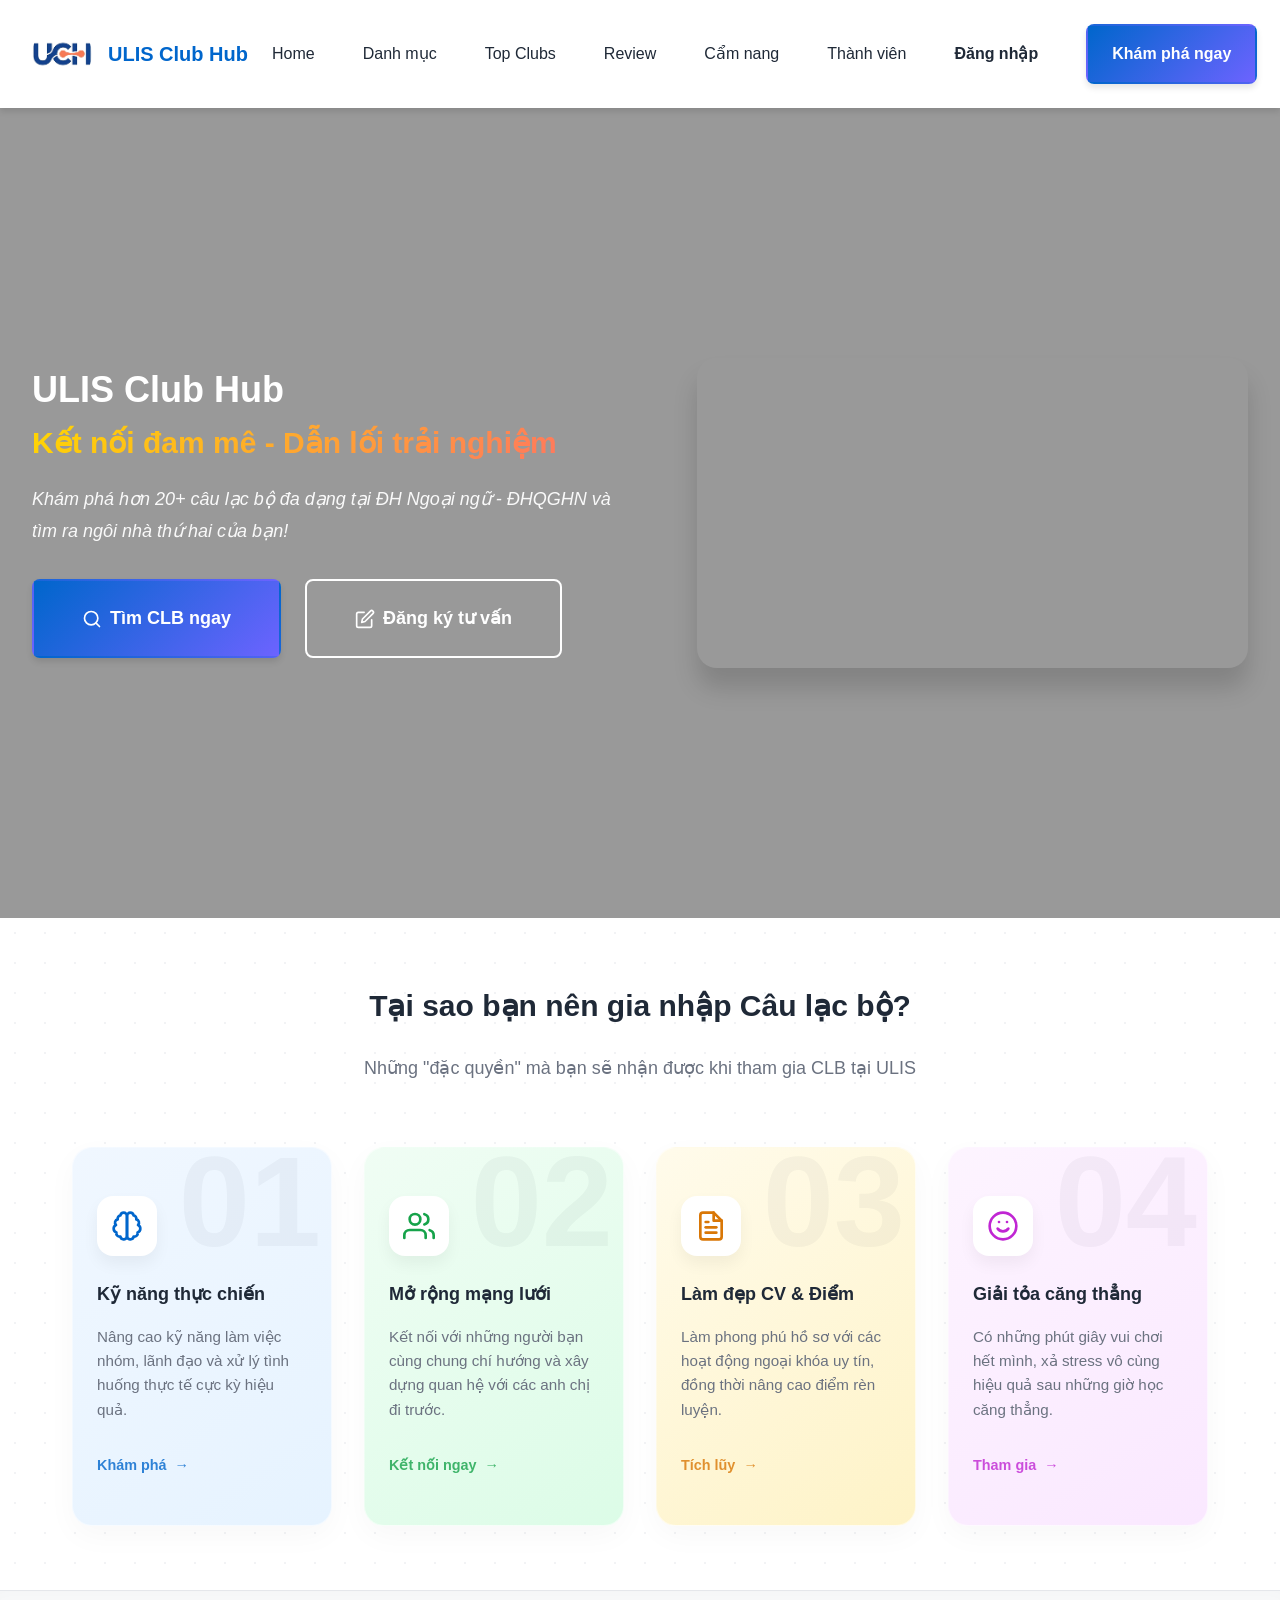
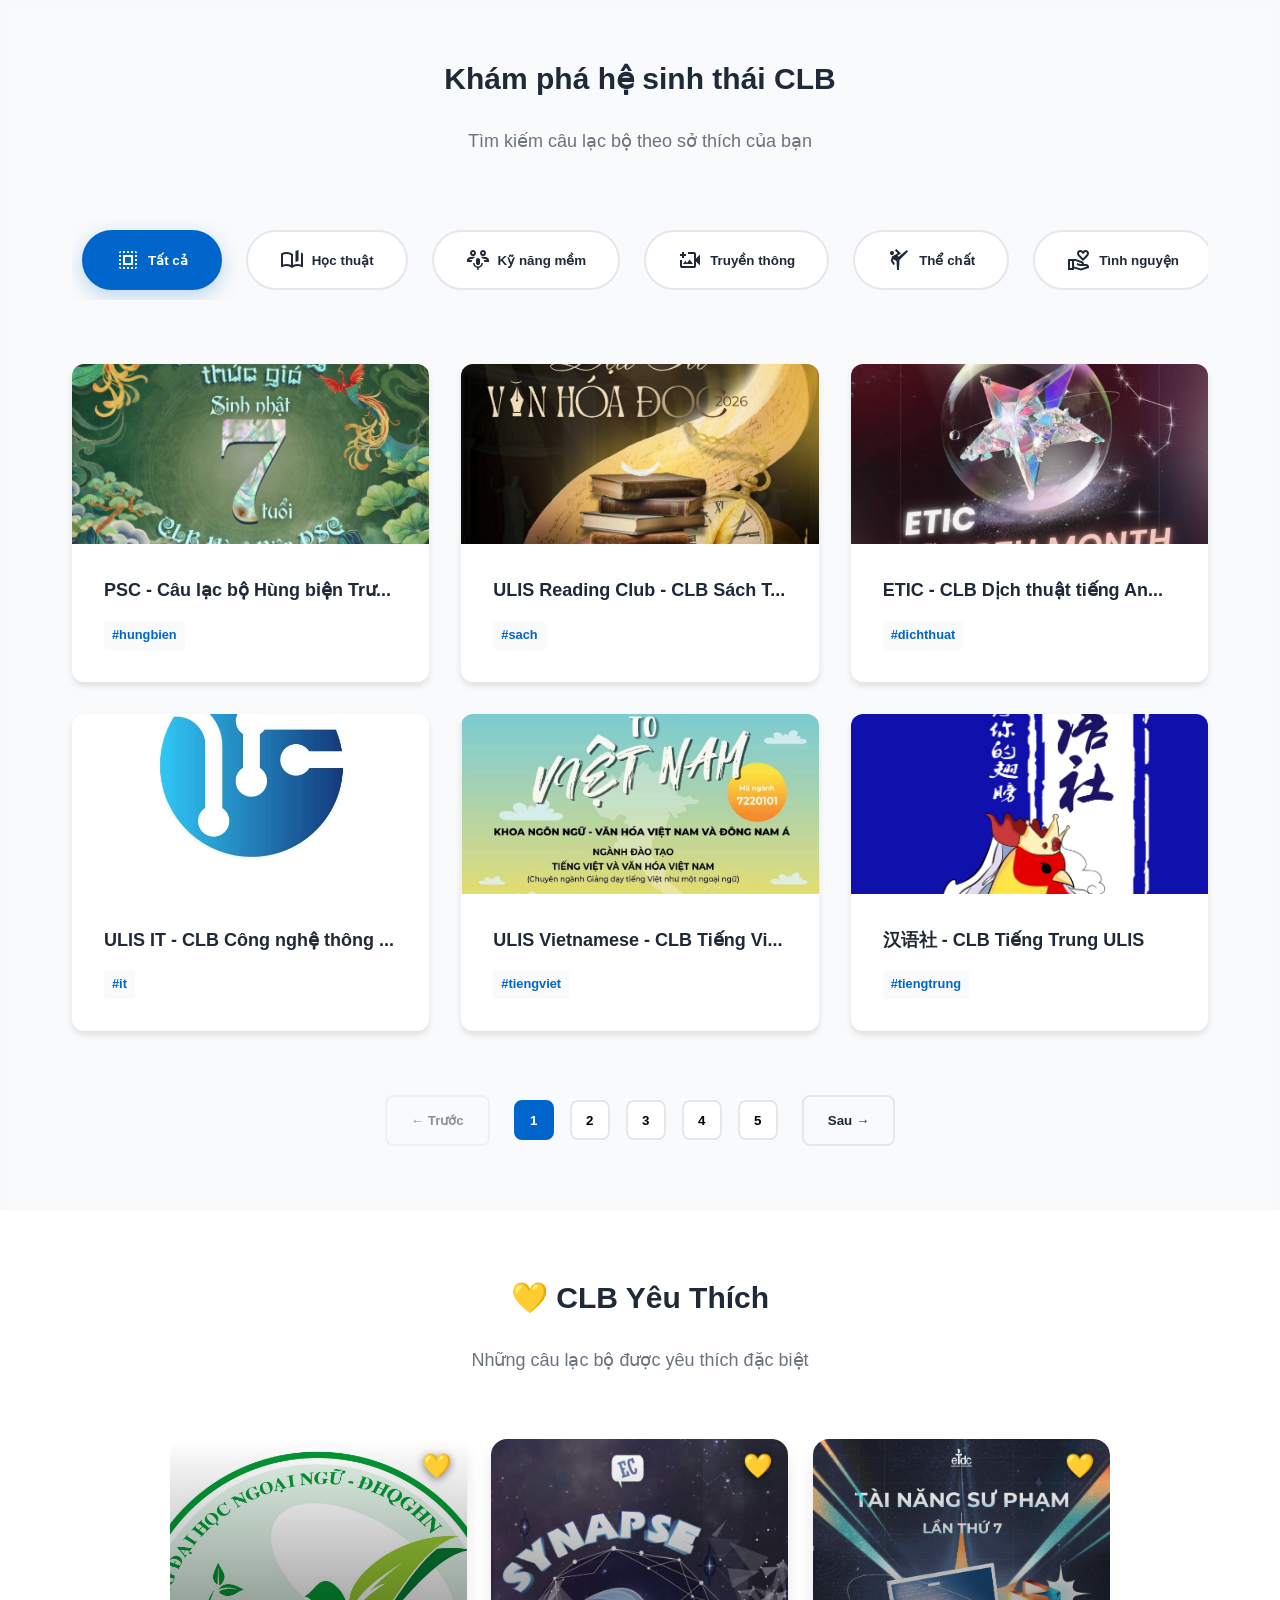
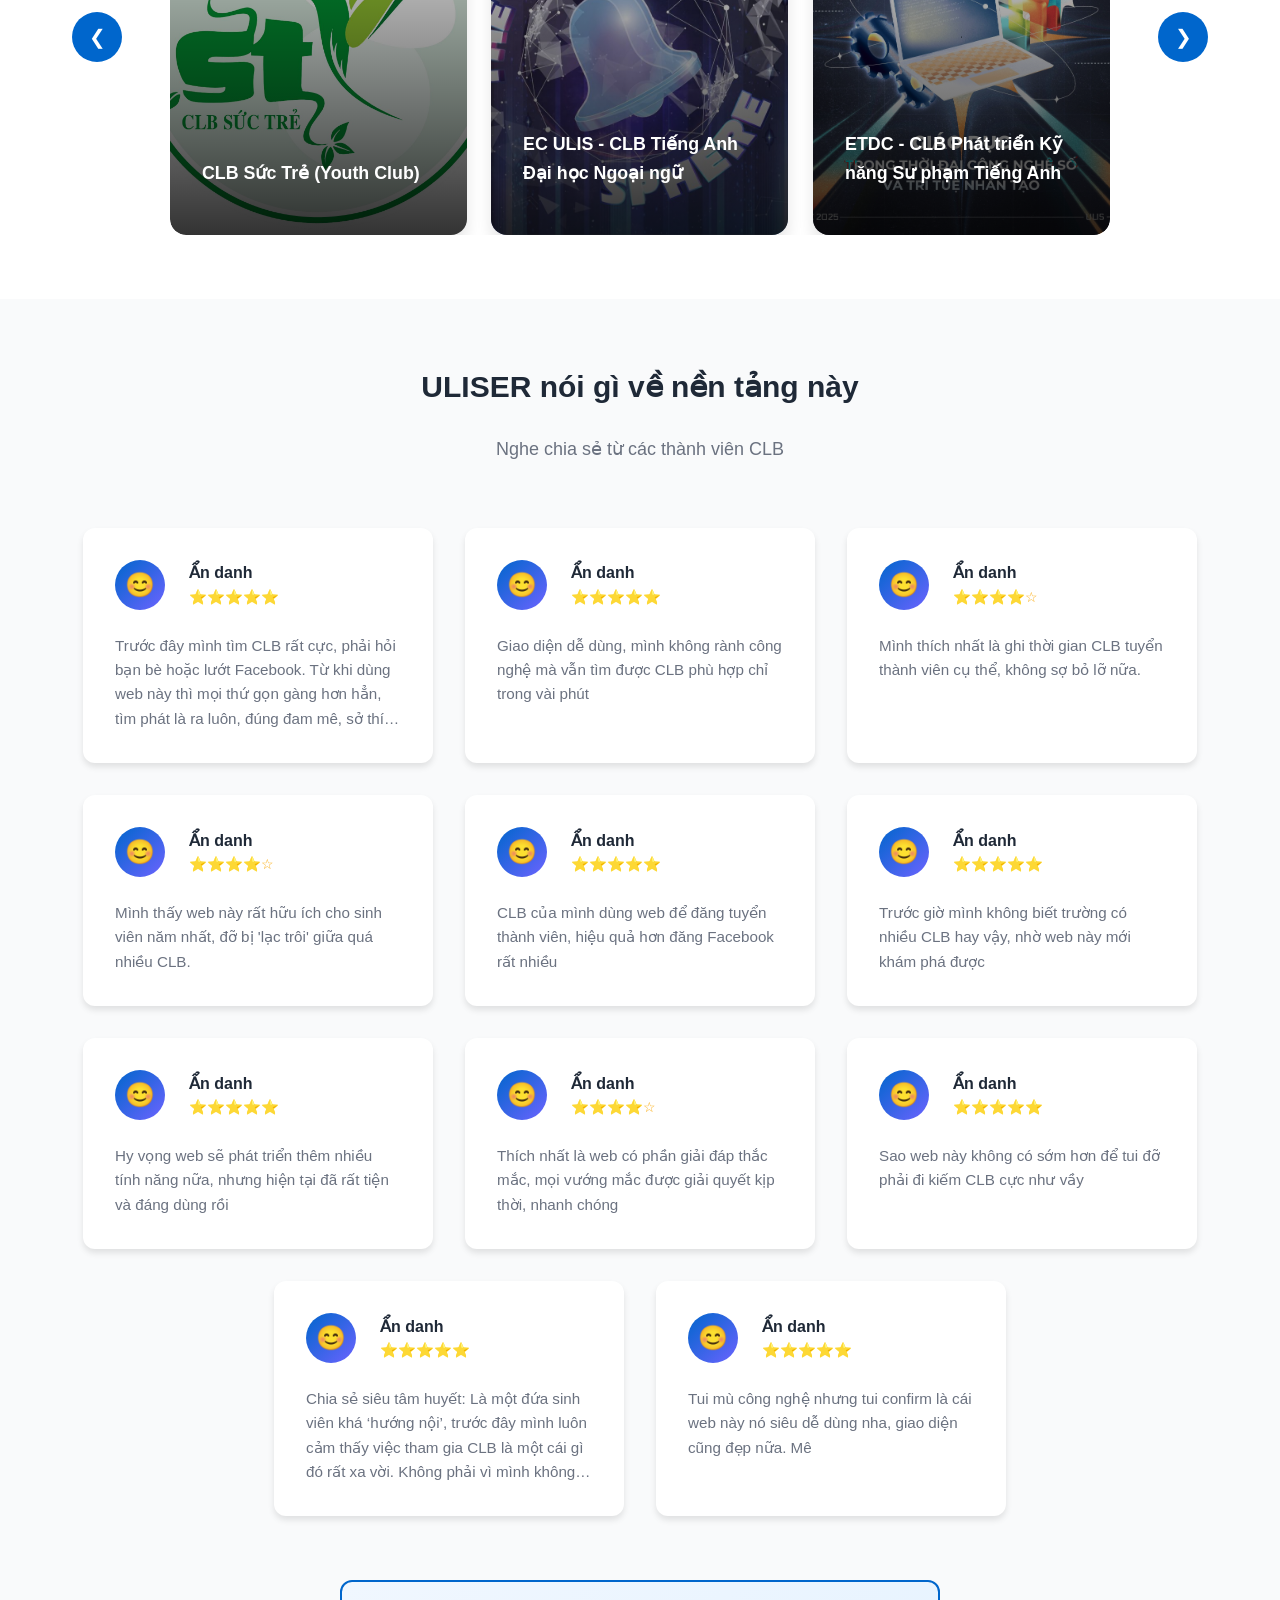
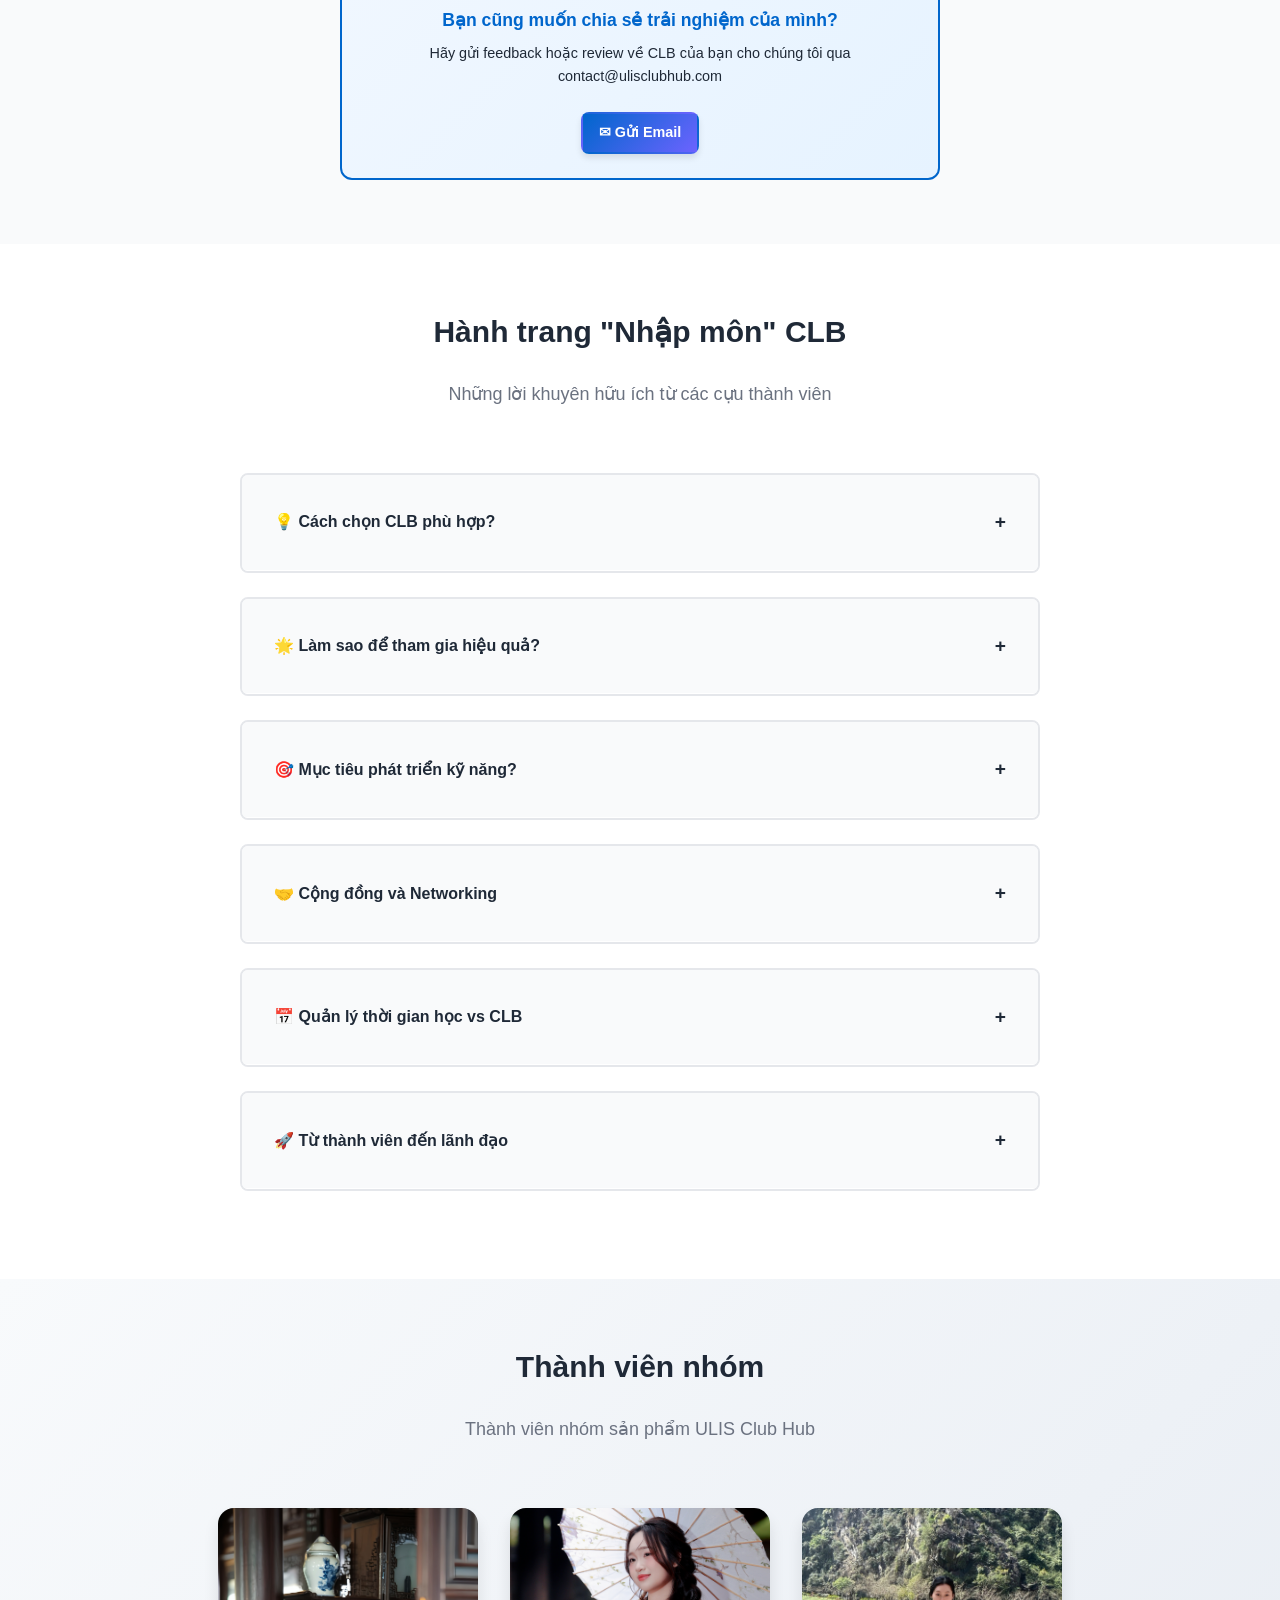
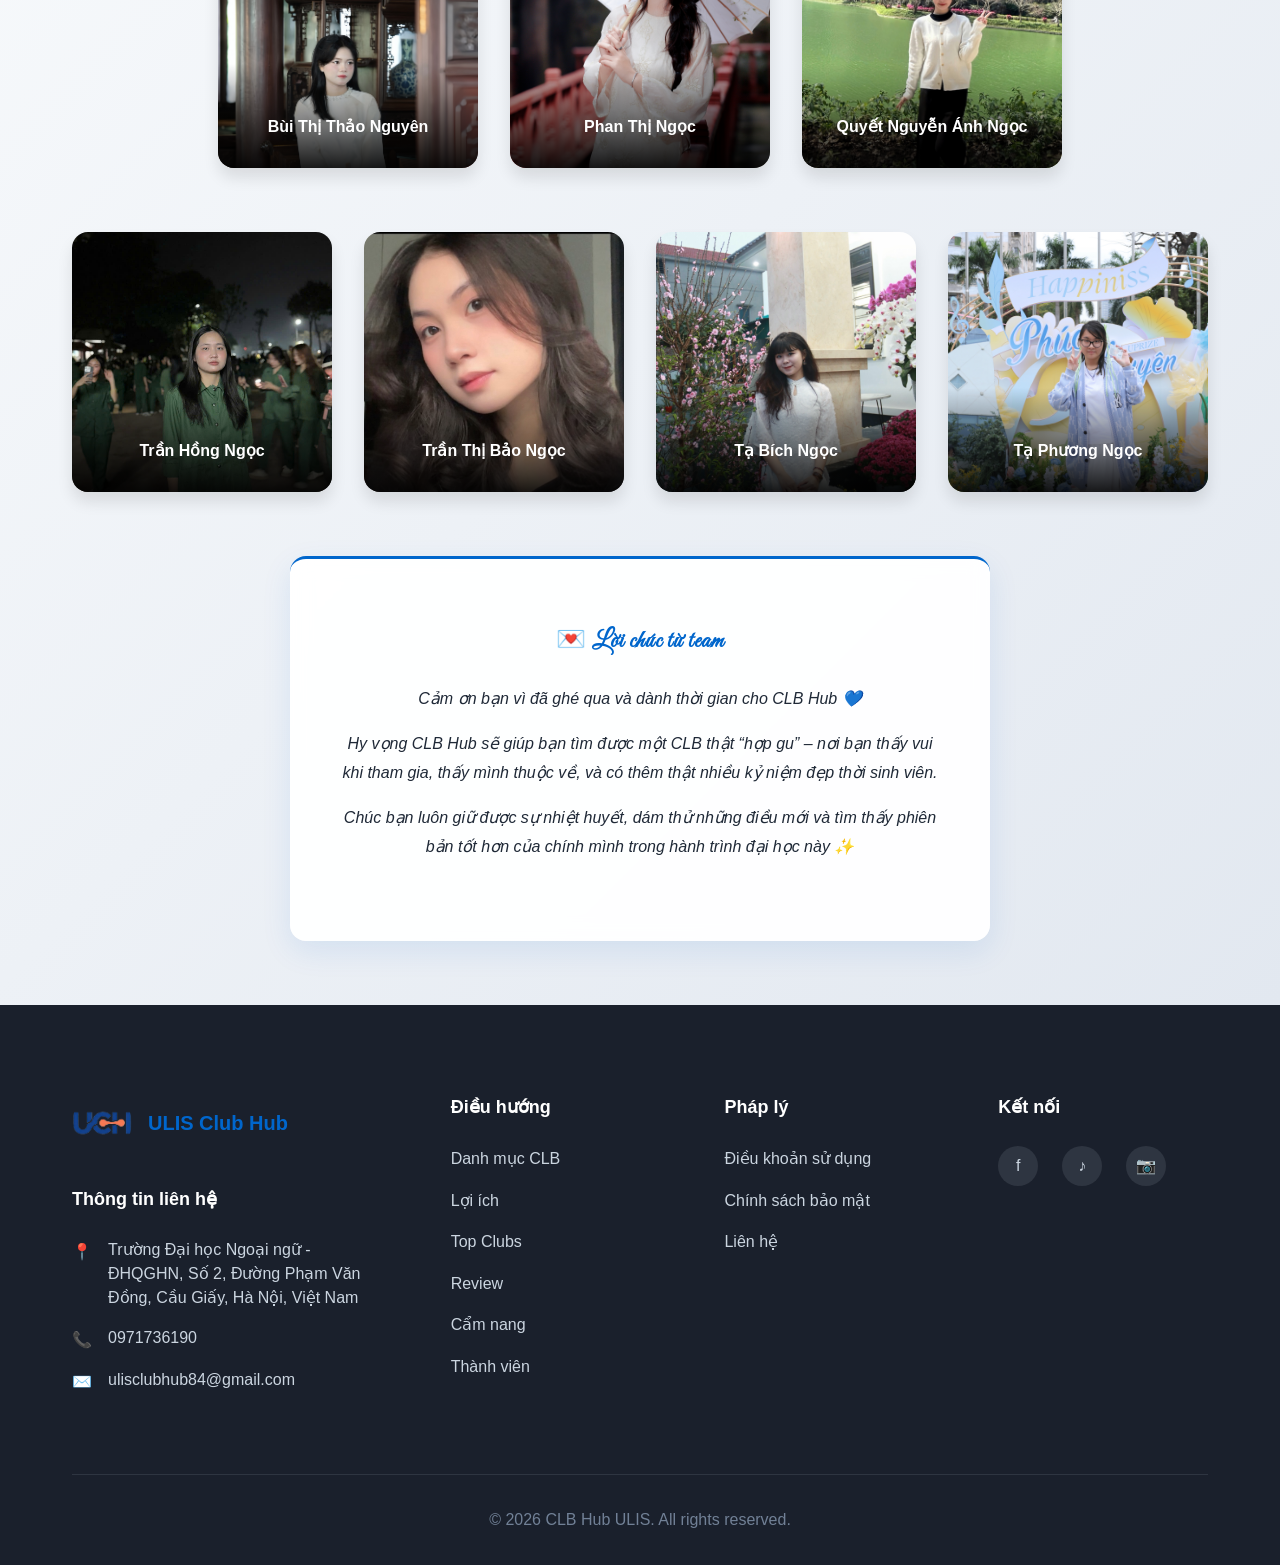
==== commit a6d82bac: "refactor: - update footer layout and contact information, - handle popupenhance form link - remove M" ====
--- a/index.html
+++ b/index.html
@@ -31,6 +31,7 @@
                     <li><a href="#top-clubs" class="nav-link">Top Clubs</a></li>
                     <li><a href="#reviews" class="nav-link">Review</a></li>
                     <li><a href="#tips" class="nav-link">Cẩm nang</a></li>
+                    <li><a href="#team" class="nav-link">Thành viên</a></li>
                 </ul>
             </div>
             <div class="navbar-right">
@@ -47,6 +48,7 @@
             <a href="#top-clubs" onclick="closeMobileMenu()">Top Clubs</a>
             <a href="#reviews" onclick="closeMobileMenu()">Review</a>
             <a href="#tips" onclick="closeMobileMenu()">Cẩm nang</a>
+            <a href="#team" onclick="closeMobileMenu()">Thành viên</a>
             <button class="btn-ghost" onclick="handleLogin(); closeMobileMenu()">Đăng nhập</button>
             <button class="btn-primary" onclick="smoothScroll('categories'); closeMobileMenu()">Khám phá ngay</button>
         </div>
@@ -274,7 +276,7 @@
     <!-- Review Section -->
     <section id="reviews" class="reviews-section">
         <div class="container">
-            <h2 class="section-title">Review thật từ "Người trong cuộc"</h2>
+            <h2 class="section-title">ULISER nói gì về nền tảng này</h2>
             <p class="section-subtitle">Nghe chia sẻ từ các thành viên CLB</p>
 
             <div class="reviews-masonry" id="reviewsMasonry">
@@ -316,21 +318,18 @@
                     <img src="assets/images/CNT/Bùi Thị Thảo Nguyên.jpg" alt="Member 1" class="team-avatar">
                     <div class="team-info">
                         <h3 class="team-name">Bùi Thị Thảo Nguyên</h3>
-                        <p class="team-mssv">MSSV: 2004xxxx</p>
                     </div>
                 </div>
                 <div class="team-card">
                     <img src="assets/images/CNT/Phan Thị Ngọc.jpg" alt="Member 2" class="team-avatar">
                     <div class="team-info">
                         <h3 class="team-name">Phan Thị Ngọc</h3>
-                        <p class="team-mssv">MSSV: 2004xxxx</p>
                     </div>
                 </div>
                 <div class="team-card">
                     <img src="assets/images/CNT/Quyết Nguyễn Ánh Ngọc.jpg" alt="Member 3" class="team-avatar">
                     <div class="team-info">
                         <h3 class="team-name">Quyết Nguyễn Ánh Ngọc</h3>
-                        <p class="team-mssv">MSSV: 2004xxxx</p>
                     </div>
                 </div>
 
@@ -340,28 +339,24 @@
                     <img src="assets/images/CNT/Trần Hồng Ngọc.jpg" alt="Member 4" class="team-avatar">
                     <div class="team-info">
                         <h3 class="team-name">Trần Hồng Ngọc</h3>
-                        <p class="team-mssv">MSSV: 2004xxxx</p>
                     </div>
                 </div>
                 <div class="team-card">
                     <img src="assets/images/CNT/trần thị bảo ngọc.JPG" alt="Member 5" class="team-avatar">
                     <div class="team-info">
                         <h3 class="team-name">Trần Thị Bảo Ngọc</h3>
-                        <p class="team-mssv">MSSV: 2004xxxx</p>
                     </div>
                 </div>
                 <div class="team-card">
                     <img src="assets/images/CNT/Tạ Bích Ngọc_.jpg" alt="Member 6" class="team-avatar">
                     <div class="team-info">
                         <h3 class="team-name">Tạ Bích Ngọc</h3>
-                        <p class="team-mssv">MSSV: 2004xxxx</p>
                     </div>
                 </div>
                 <div class="team-card">
                     <img src="assets/images/CNT/Tạ Phương Ngọc.jpg" alt="Member 7" class="team-avatar">
                     <div class="team-info">
                         <h3 class="team-name">Tạ Phương Ngọc</h3>
-                        <p class="team-mssv">MSSV: 2004xxxx</p>
                     </div>
                 </div>
             </div>
@@ -380,24 +375,28 @@
     <!-- Footer -->
     <footer class="footer">
         <div class="footer-container">
-            <div class="footer-message">
-                <a href="#" class="logo footer-logo">
-                    <img src="assets/images/main_logo.png" class="logo-img" alt="ULIS Club Hub Logo">
-                    <span class="logo-text">ULIS Club Hub</span>
-                </a>
-                <!-- <p>
-                    Chúng tôi tạo ra CLB Hub vì tin rằng mỗi sinh viên xứng đáng tìm thấy cộng đồng
-                    của riêng mình - nơi họ có thể phát triển, học hỏi và tạo nên những kỷ niệm tuyệt vời.
-                </p> -->
-            </div>
             <div class="footer-content">
+                <div class="footer-column footer-contact-col">
+                    <a href="#" class="logo footer-logo" style="margin-bottom: var(--spacing-lg);">
+                        <img src="assets/images/main_logo.png" class="logo-img" alt="ULIS Club Hub Logo">
+                        <span class="logo-text">ULIS Club Hub</span>
+                    </a>
+                    <h4>Thông tin liên hệ</h4>
+                    <ul class="footer-contact-list">
+                        <li><span class="contact-icon">📍</span> <span>Trường Đại học Ngoại ngữ - ĐHQGHN, Số 2, Đường Phạm Văn Đồng, Cầu Giấy, Hà Nội, Việt Nam</span></li>
+                        <li><span class="contact-icon">📞</span> <span><a href="tel:0971736190">0971736190</a></span></li>
+                        <li><span class="contact-icon">✉️</span> <span><a href="mailto:ulisclubhub84@gmail.com">ulisclubhub84@gmail.com</a></span></li>
+                    </ul>
+                </div>
                 <div class="footer-column">
                     <h4>Điều hướng</h4>
                     <ul>
                         <li><a href="#categories">Danh mục CLB</a></li>
+                        <li><a href="#benefits">Lợi ích</a></li>
                         <li><a href="#top-clubs">Top Clubs</a></li>
+                        <li><a href="#reviews">Review</a></li>
                         <li><a href="#tips">Cẩm nang</a></li>
-                        <li><a href="#reviews">Review</a></li>
+                        <li><a href="#team">Thành viên</a></li>
                     </ul>
                 </div>
                 <div class="footer-column">
@@ -497,9 +496,9 @@
                 </div>
             </div>
             <div class="modal-footer" id="sectionFormLink">
-                <a id="modalFormLink" href="#" class="btn-primary btn-full-width" target="_blank">
-                    ✍️ Điền Form Đăng Ký
-                </a>
+                <button id="modalFormLink" onclick="handleClubFormClick()" class="btn-primary btn-full-width">
+                    🖋 Điền form đăng ký
+                </button>
             </div>
         </div>
     </div>
--- a/assets/css/styles.css
+++ b/assets/css/styles.css
@@ -184,6 +184,7 @@
     box-sizing: border-box;
     line-height: 1.5;
     font-size: var(--font-size-base);
+    white-space: nowrap;
 }
 
 .btn-primary {
@@ -1178,36 +1179,40 @@
     padding: 0 var(--spacing-lg);
 }
 
-.footer-message {
-    text-align: center;
-    margin-bottom: var(--spacing-2xl);
-    /* padding-bottom: var(--spacing-2xl); */
-    border-bottom: 1px solid rgba(226, 232, 240, 0.2);
-}
-
-.footer-message h3 {
-    font-size: var(--font-size-lg);
-    margin-bottom: var(--spacing-md);
-    color: white;
-    font-family: 'Comic Sans MS', cursive;
-}
-
-.footer-message p {
-    color: #cbd5e0;
-    line-height: 1.8;
-}
-
-.footer-content {
-    display: grid;
-    grid-template-columns: repeat(3, 1fr);
-    gap: var(--spacing-2xl);
-    margin-bottom: var(--spacing-2xl);
-}
+/* Removed old .footer-message to reduce spacing */
 
 .footer-column h4 {
     color: white;
     font-size: var(--font-size-lg);
     margin-bottom: var(--spacing-md);
+}
+
+.footer-contact-list {
+    list-style: none;
+    padding: 0;
+    margin: 0;
+}
+
+.footer-contact-list li {
+    display: flex;
+    align-items: flex-start;
+    gap: var(--spacing-sm);
+    margin-bottom: var(--spacing-md);
+    color: #cbd5e0;
+    line-height: 1.5;
+}
+
+.footer-contact-list .contact-icon {
+    flex-shrink: 0;
+    margin-top: 2px;
+}
+
+.footer-content {
+    display: grid;
+    grid-template-columns: 1.5fr 1fr 1fr 1fr;
+    gap: var(--spacing-2xl);
+    margin-bottom: var(--spacing-2xl);
+    padding-top: var(--spacing-md);
 }
 
 .footer-column ul {
@@ -1803,10 +1808,10 @@
 }
 
 /* ============================================
-   RESPONSIVE DESIGN - LAPTOP/TABLET LANDSCAPE (1024px)
-   ============================================ */
-
-@media (max-width: 1050px) {
+   RESPONSIVE DESIGN - LAPTOP/TABLET LANDSCAPE (1100px)
+   ============================================ */
+
+@media (max-width: 1100px) {
     .navbar-center {
         display: none;
     }
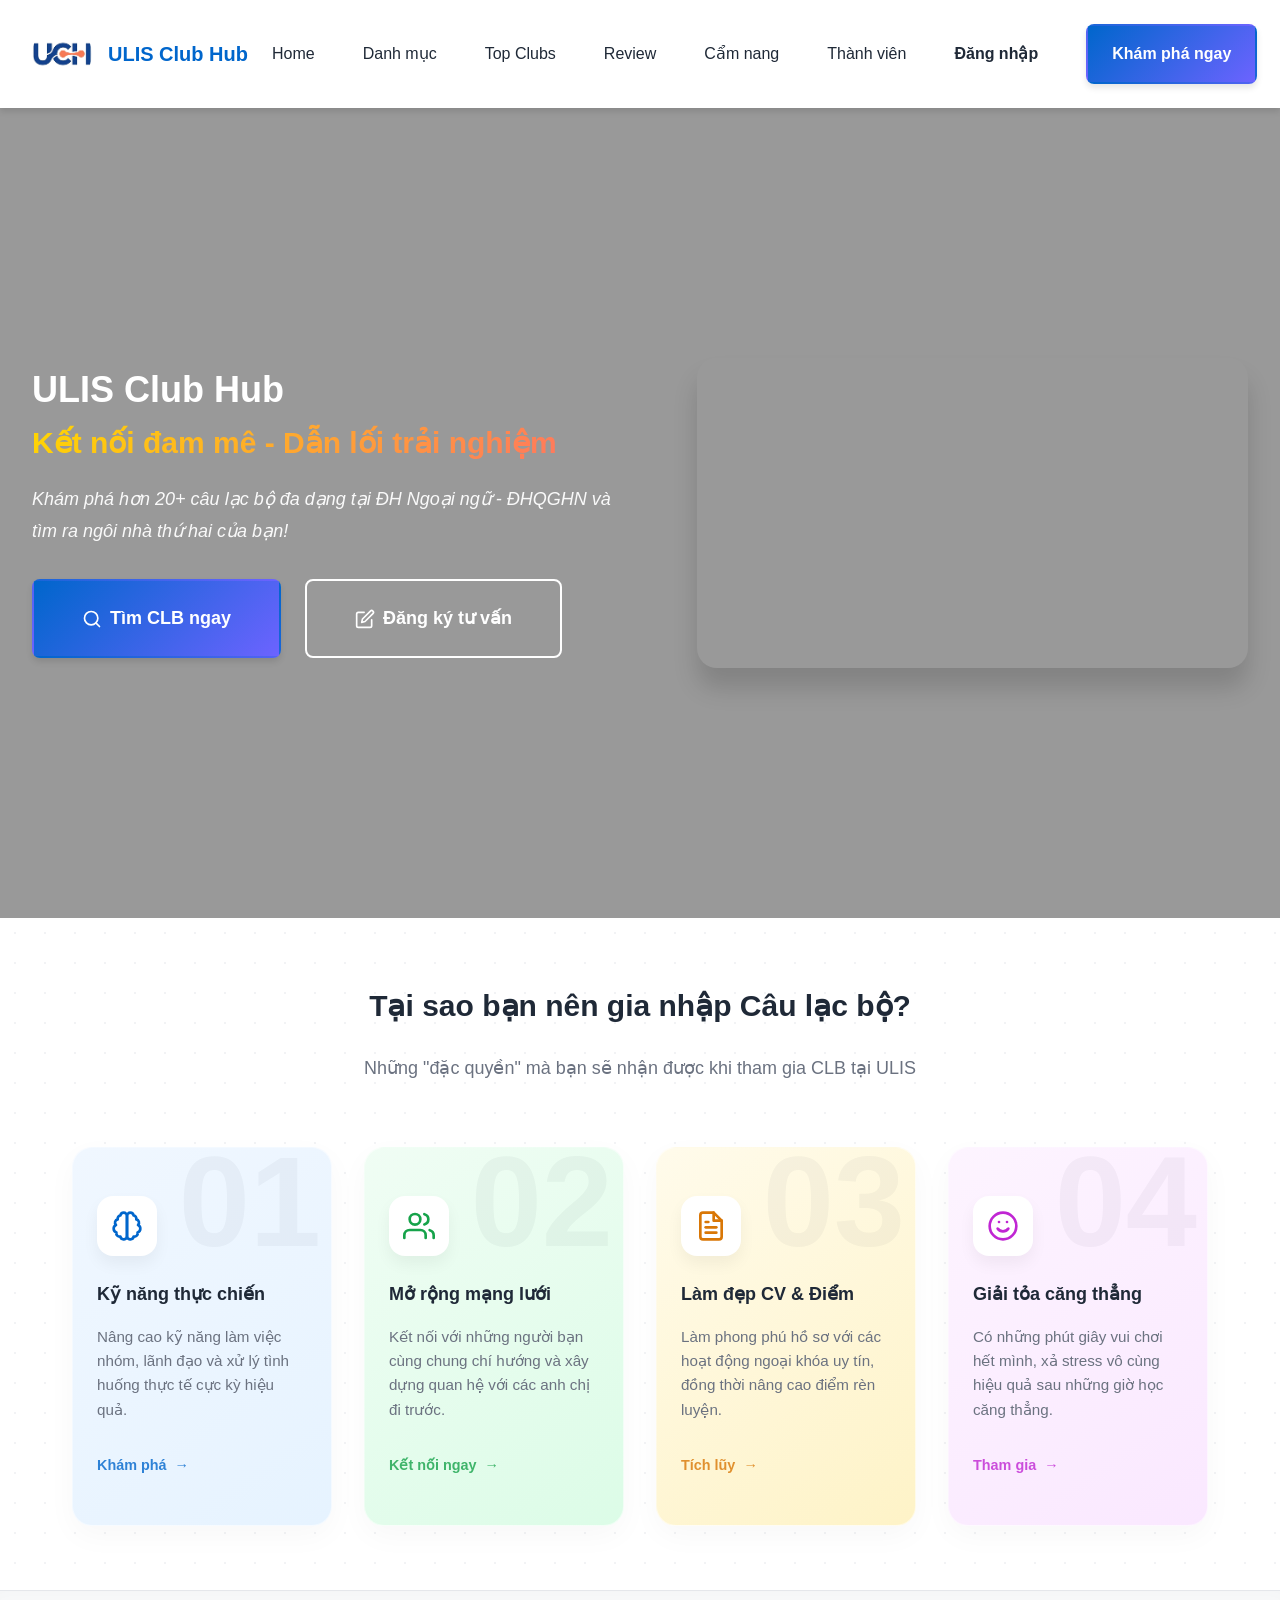
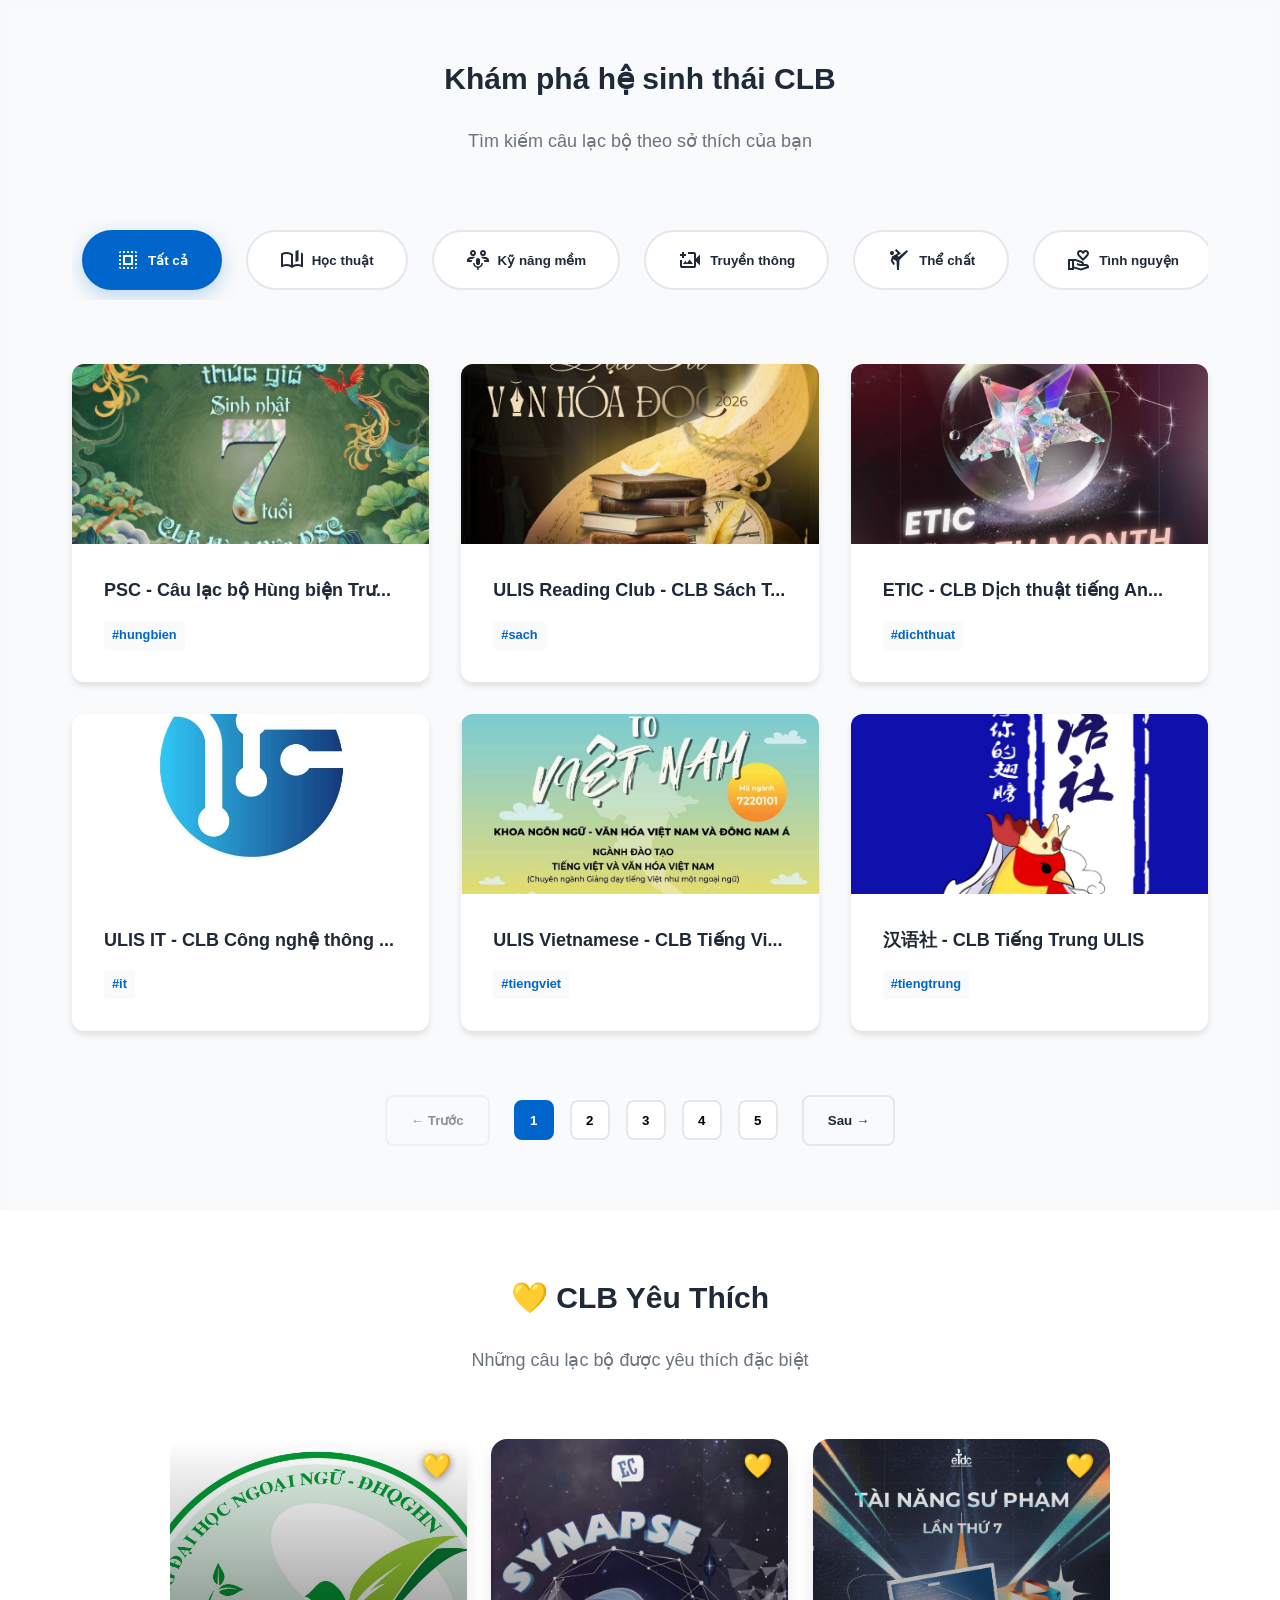
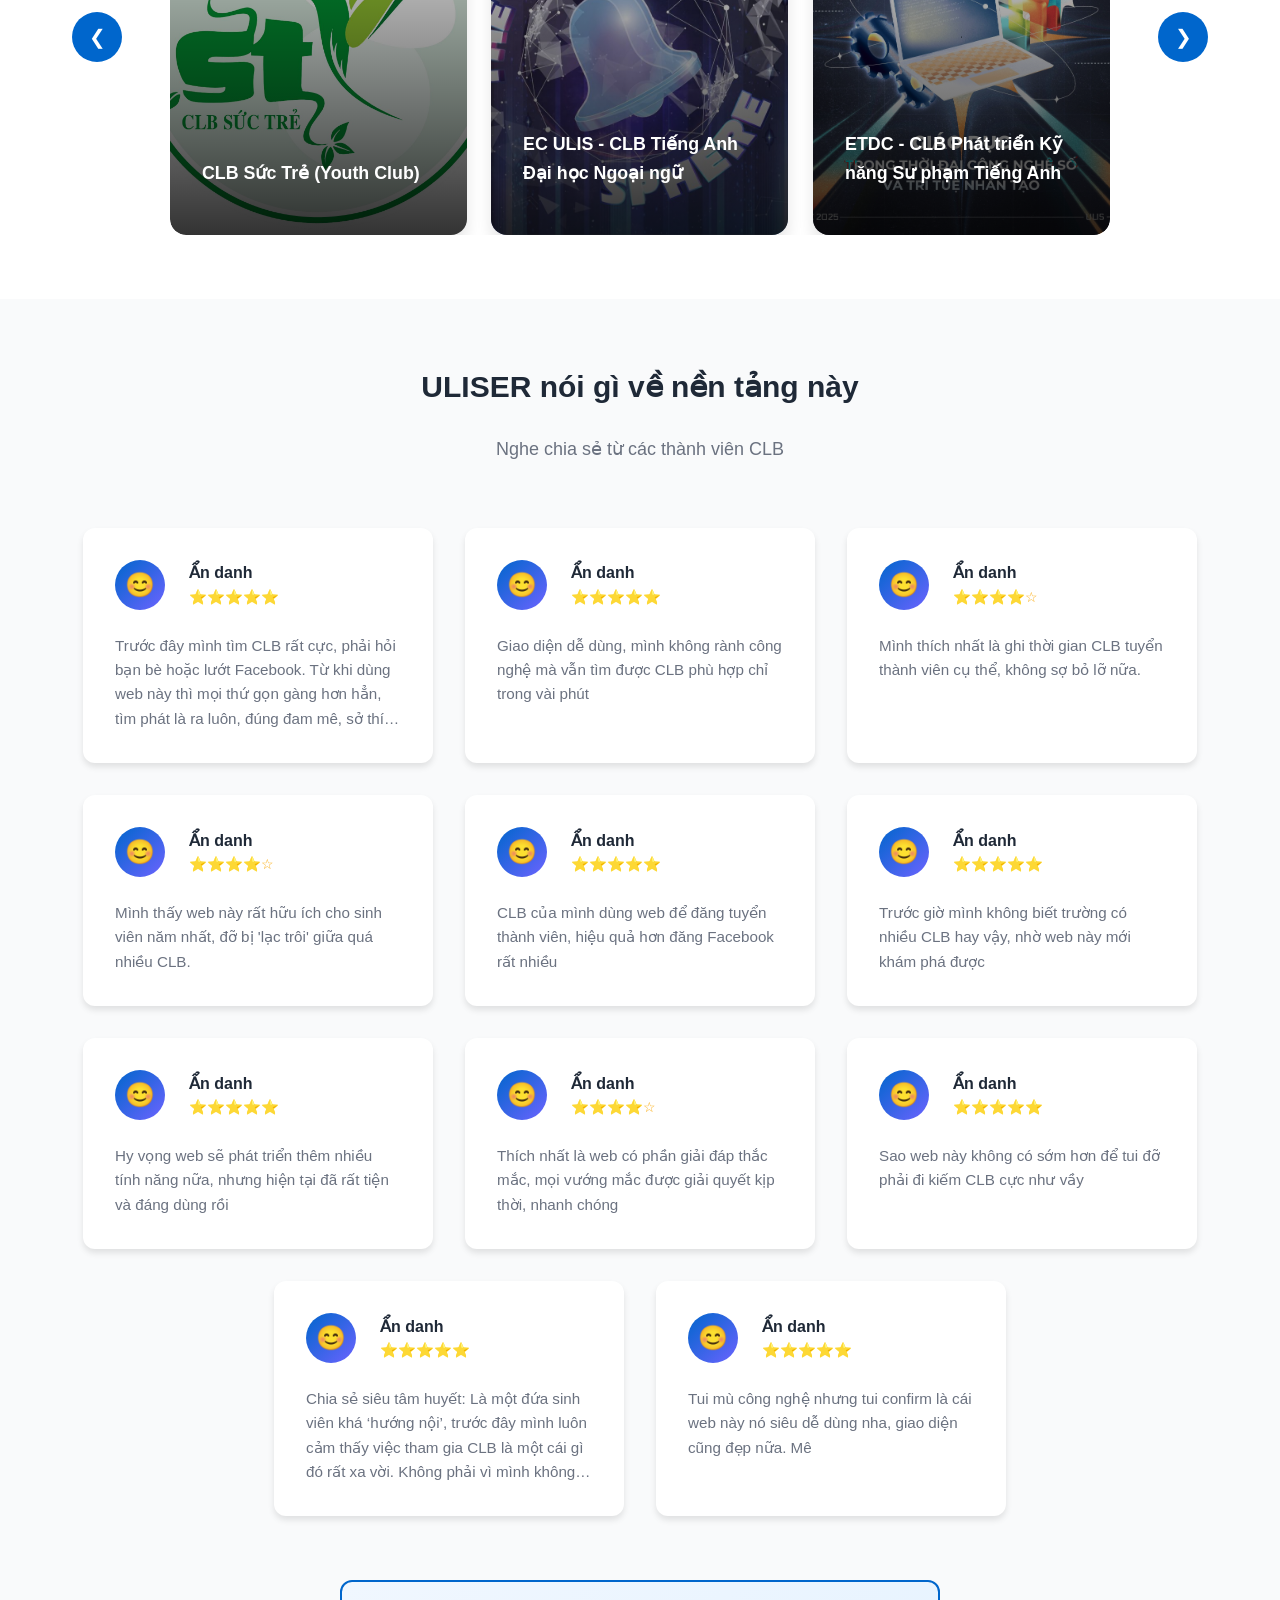
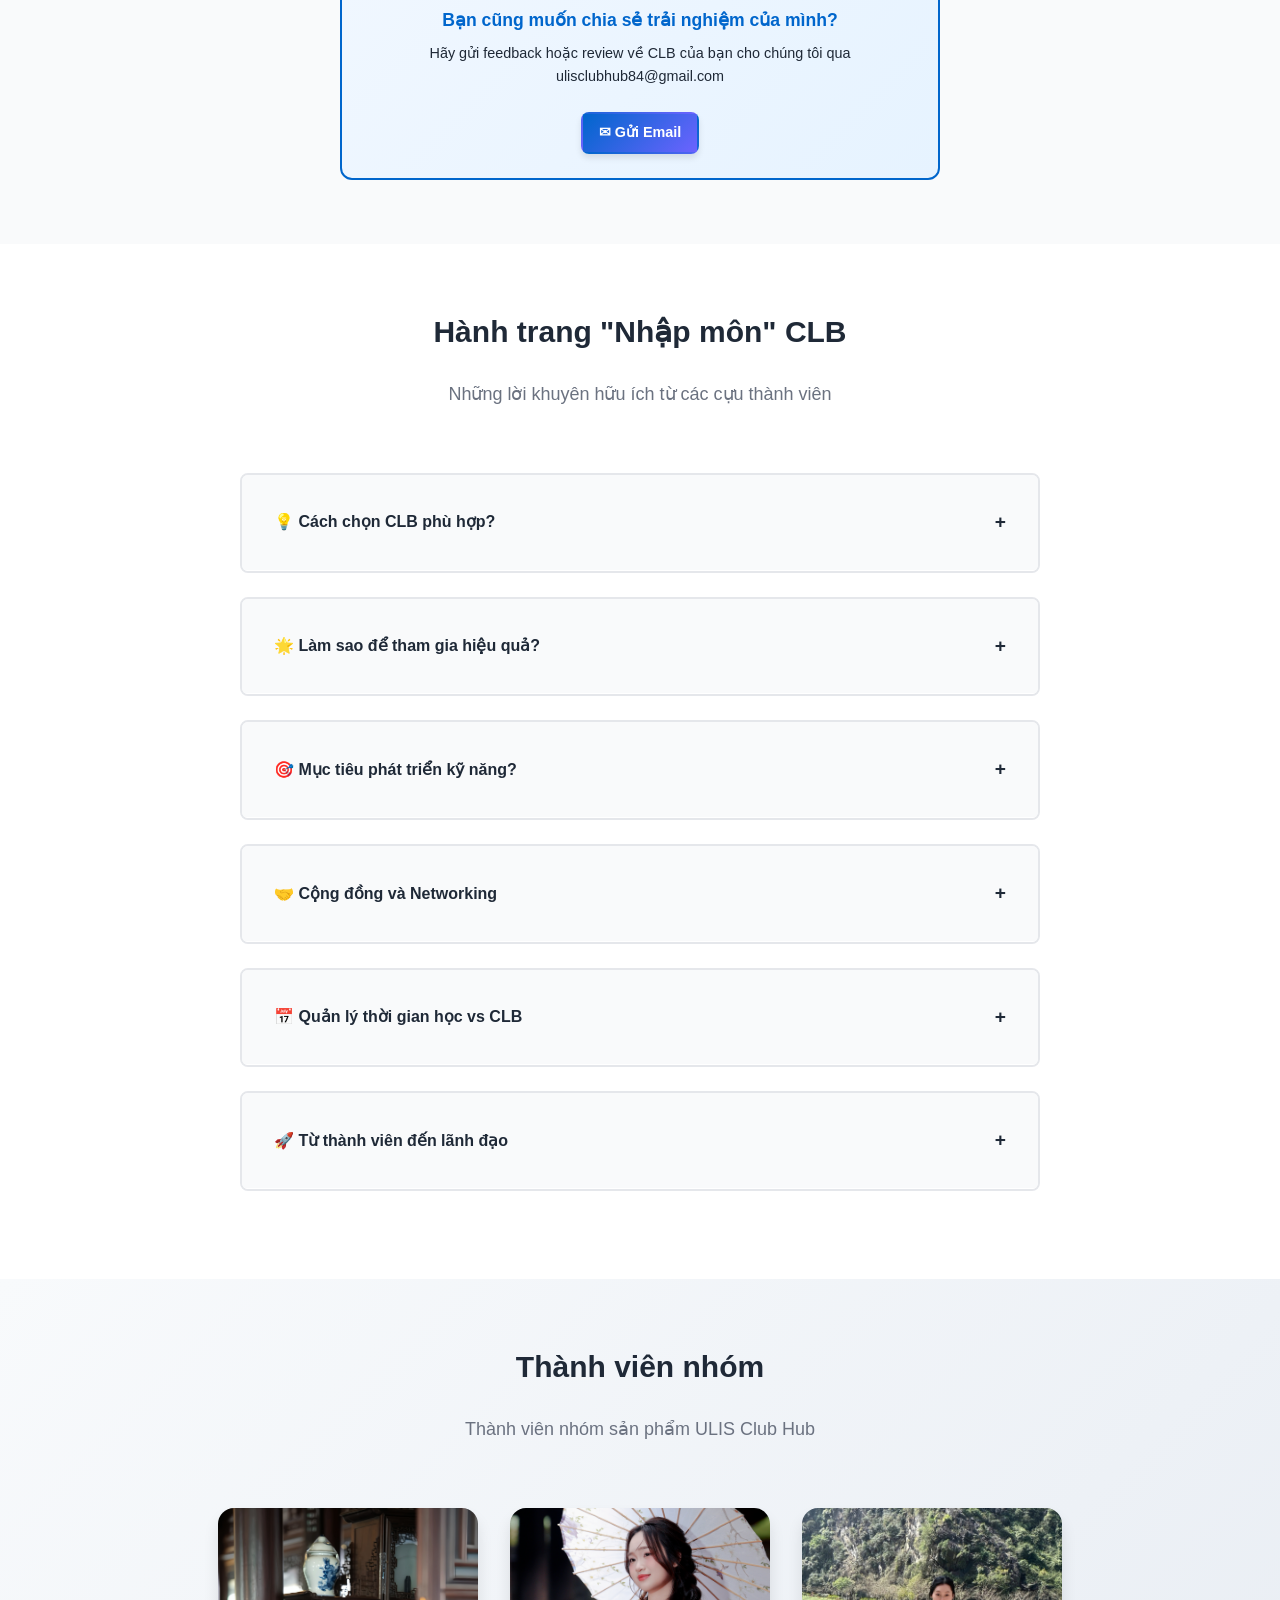
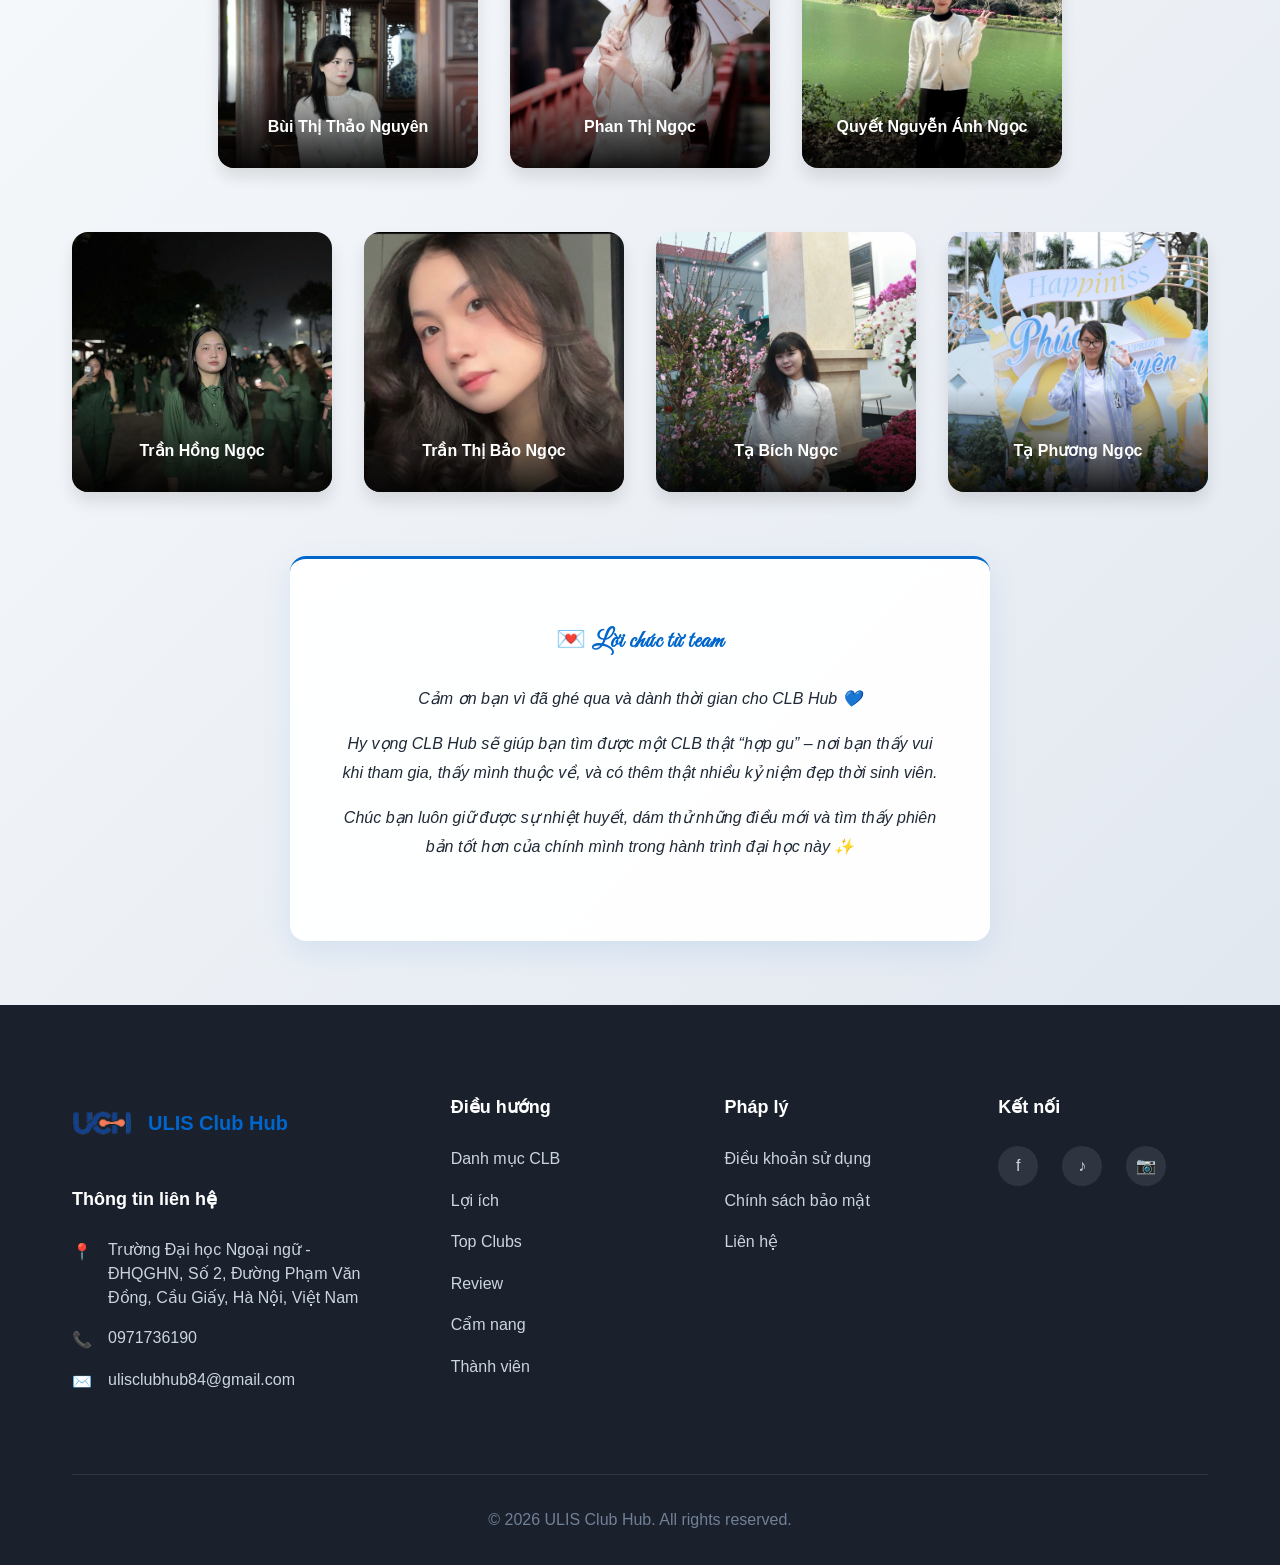
==== commit 49743f8b: "fix: update contact email and footer branding for consistency" ====
--- a/index.html
+++ b/index.html
@@ -287,8 +287,8 @@
             <div class="review-cta">
                 <h3>Bạn cũng muốn chia sẻ trải nghiệm của mình?</h3>
                 <p>Hãy gửi feedback hoặc review về CLB của bạn cho chúng tôi qua <a
-                        href="mailto:contact@ulisclubhub.com">contact@ulisclubhub.com</a></p>
-                <a href="mailto:contact@ulisclubhub.com" class="btn-primary">
+                        href="mailto:ulisclubhub84@gmail.com">ulisclubhub84@gmail.com</a></p>
+                <a href="mailto:ulisclubhub84@gmail.com" class="btn-primary">
                     ✉ Gửi Email
                 </a>
             </div>
@@ -423,7 +423,7 @@
                 </div>
             </div>
             <div class="footer-bottom">
-                <p>&copy; 2026 CLB Hub ULIS. All rights reserved.</p>
+                <p>&copy; 2026 ULIS Club Hub. All rights reserved.</p>
             </div>
         </div>
     </footer>
